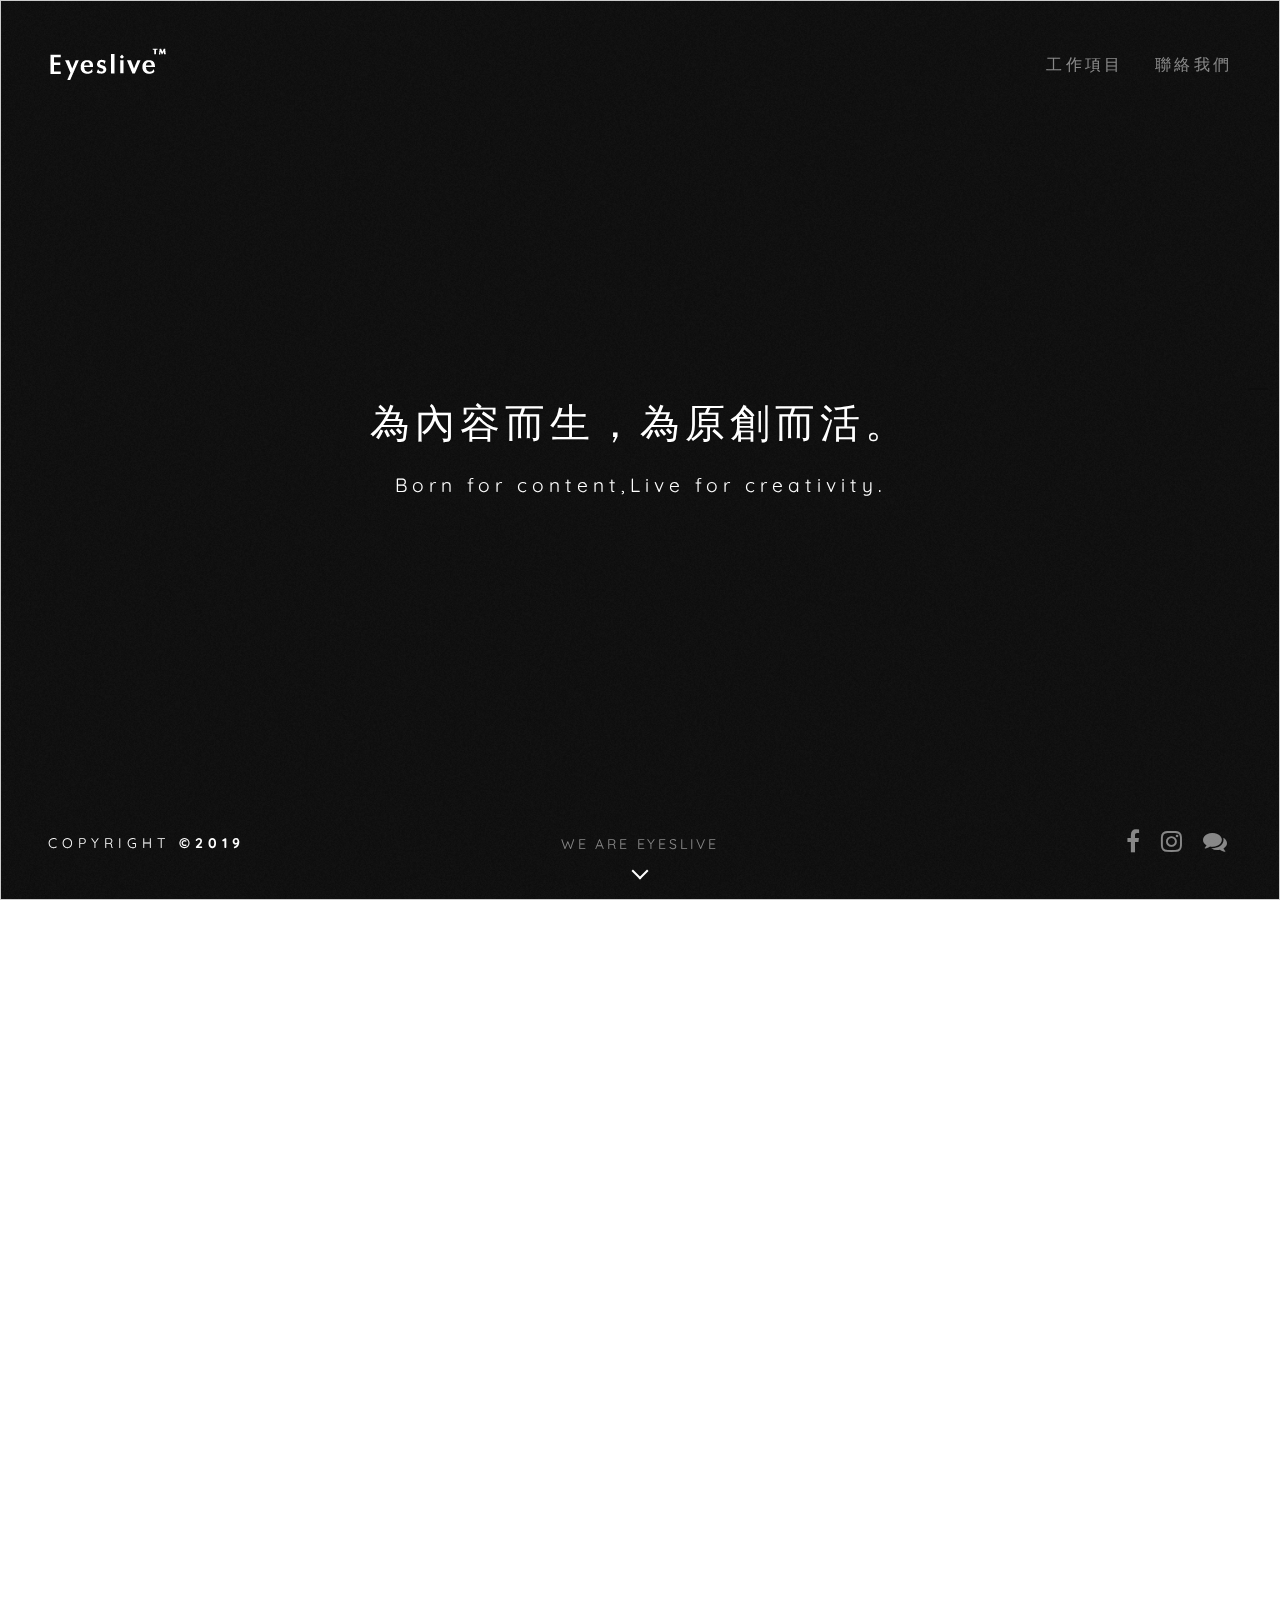
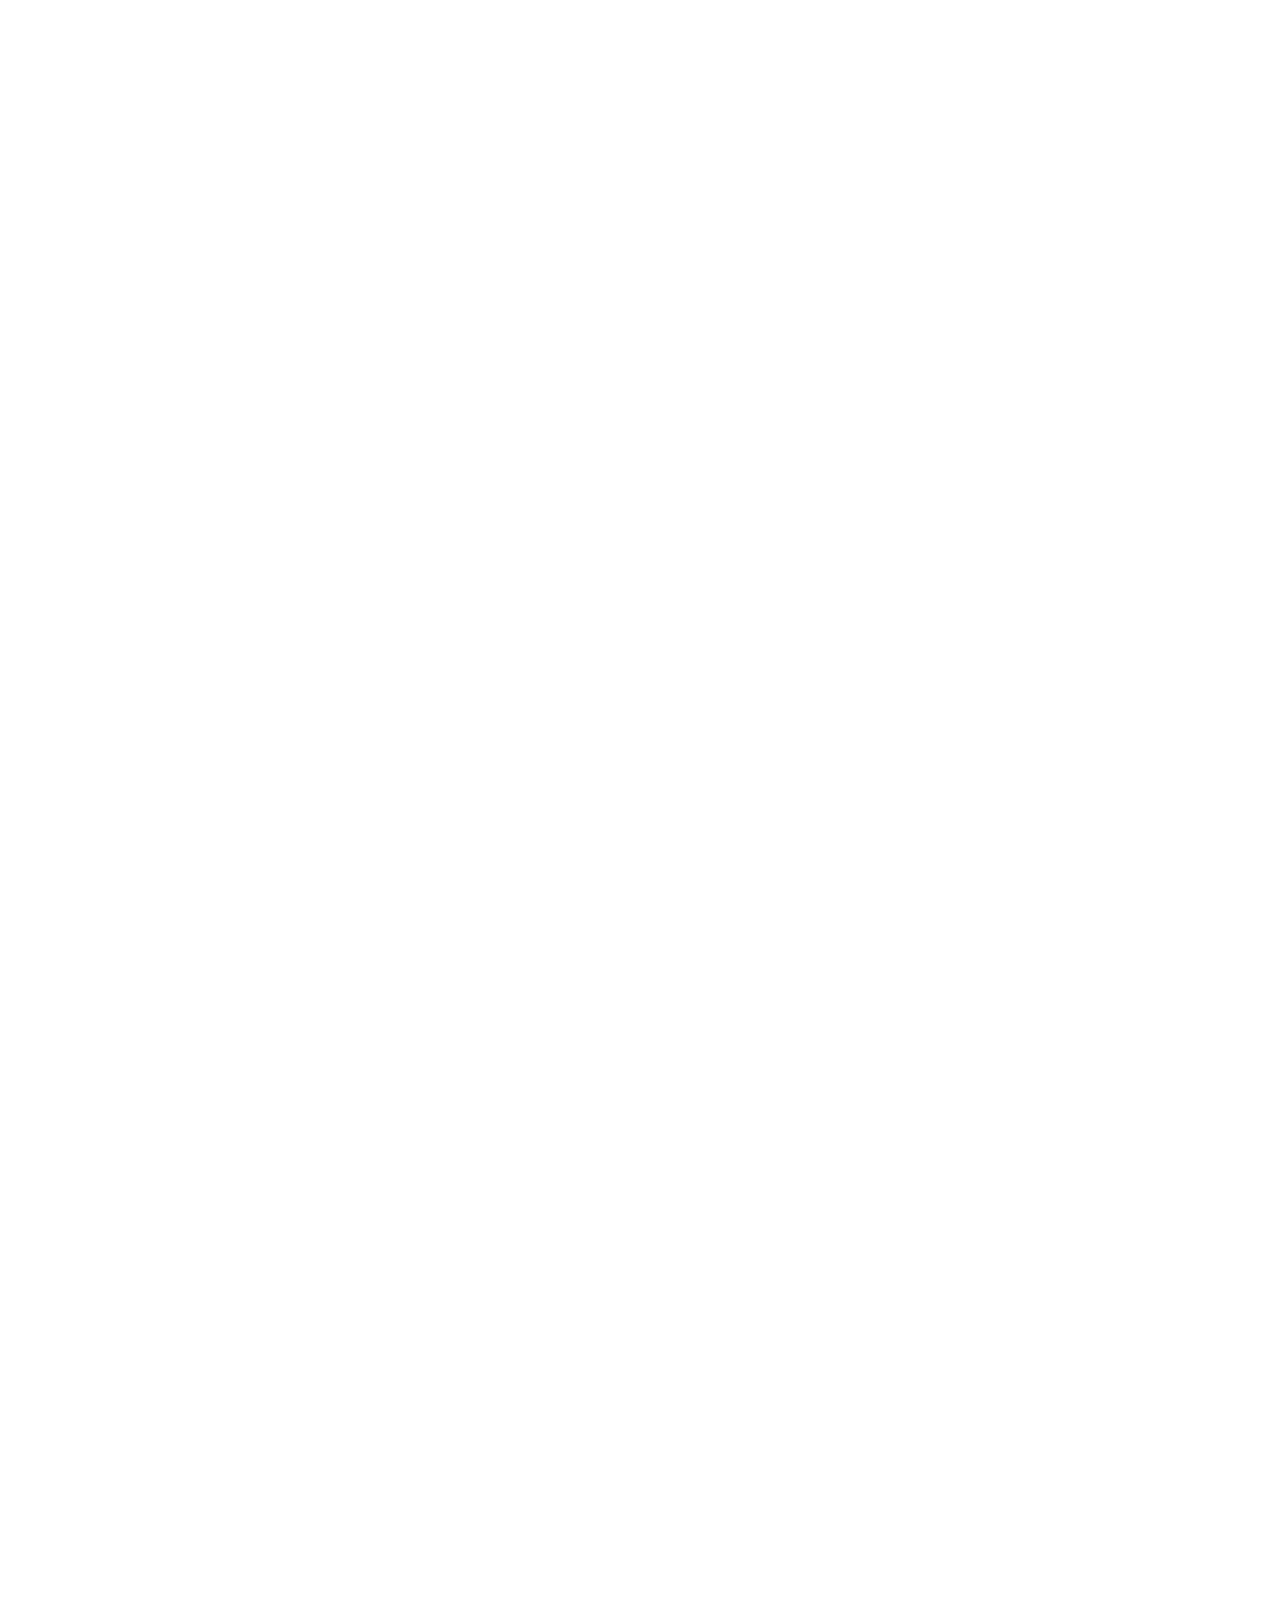
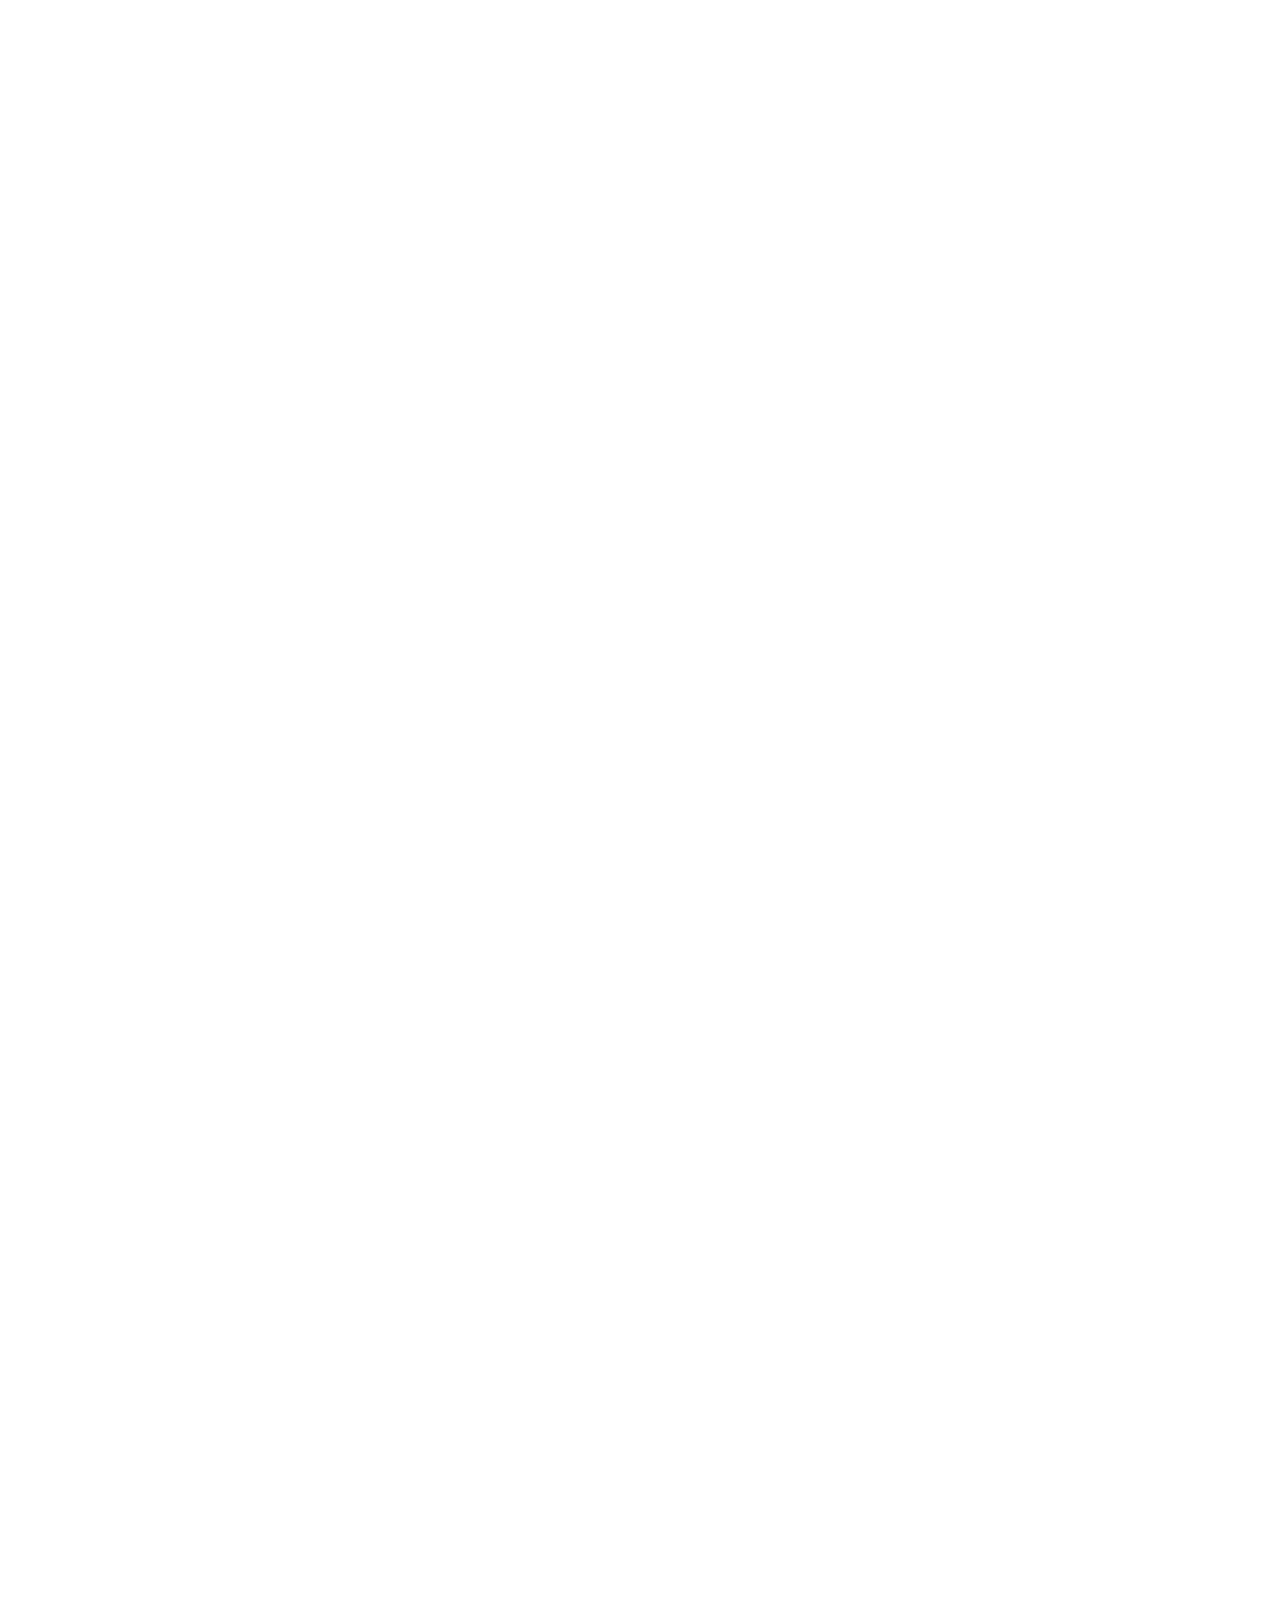
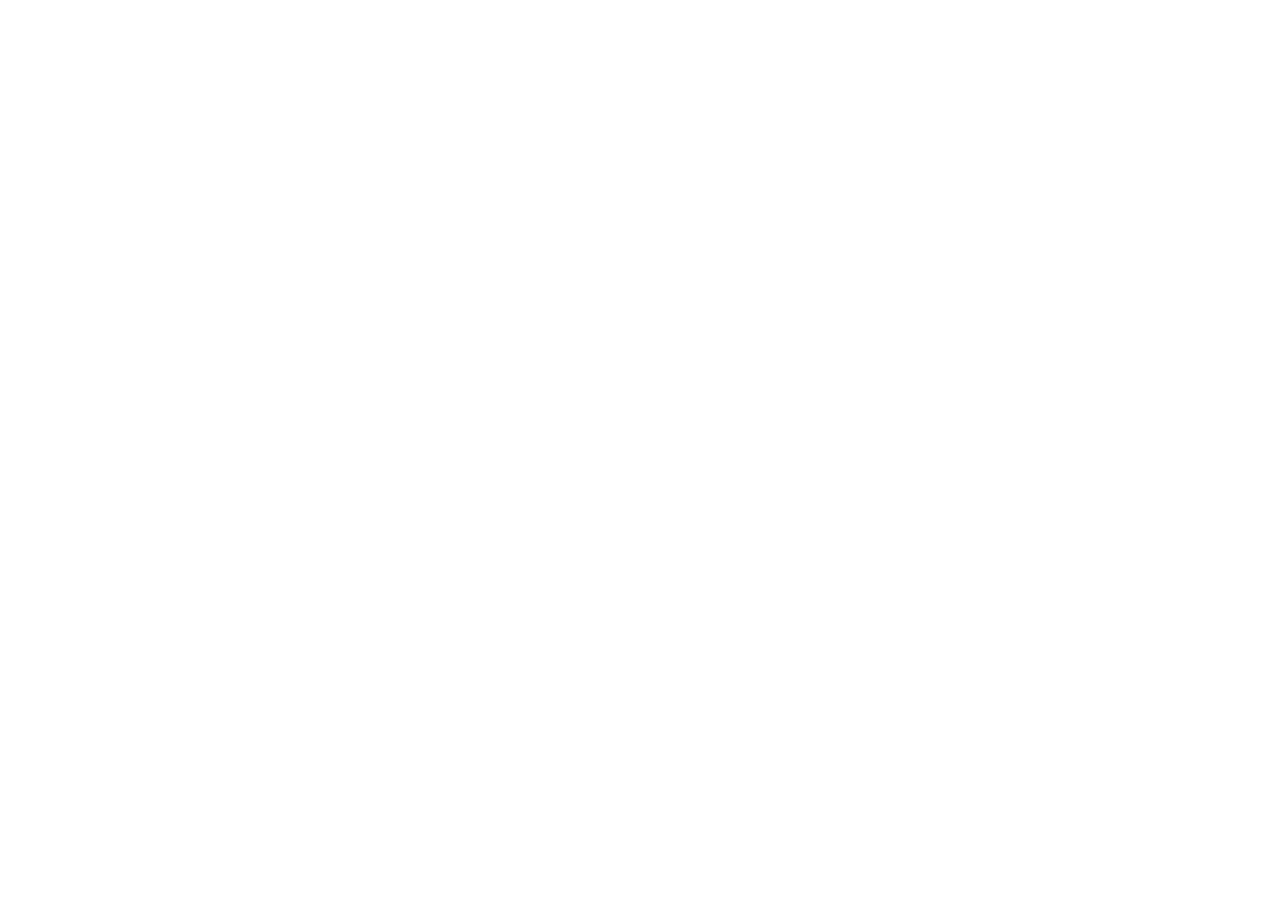
==== index.html @ 476734e3 "Add files via upload" ====
<!DOCTYPE html>
<html class="no-js" lang="zh-Hant-TW"></html>
<head>
  <!-- title-->
  <title>艾思媒體｜EYE’S LIVE CO., LTD</title>
  <meta name="author" content="艾思媒體">
  <meta charset="utf-8">
  <meta http-equiv="X-UA-Compatible" content="IE=edge">
  <meta name="viewport" content="width=device-width,initial-scale=1.0,maximum-scale=1">
  <!-- description-->
  <meta name="description" content="艾思媒體致力發展原創LIVE內容及推廣網際網路製播技術發展集合台灣龐大的IP軟實力及台灣資訊產業的技術資源，讓IP(Intellectual Property)透過授權創造龐大的經濟產值，也藉由網路(Internet Protocol)邁向世界，與國際分享。">
  <!-- keywords-->
  <meta name="keywords" content="媒體企劃,網路節目,直播LIVE,直播服務,網路串流,串流服務,異地連線,ENG,EFP,影片拍攝,多機作業,艾思,媒體,艾思媒體,EYE’S,Eyeslive">
  <meta itemprop="name" content="艾思媒體｜EYE’S LIVE CO., LTD">
  <meta itemprop="image" content="img/no.png">
  <meta itemprop="description" content="艾思媒體致力發展原創LIVE內容及推廣網際網路製播技術發展，集合台灣龐大的IP軟實力及台灣資訊產業的技術資源，讓IP(Intellectual Property)透過授權創造龐大的經濟產值，也藉由網路(Internet Protocol)邁向世界，與國際分享。">
  <meta name="google-site-verification" content="ufh7pnyaEfy-5y1ac0SjUzb8XHyEGld51a3hOt8Kgls">
  <link rel="shortcut icon" href="img/no.png">
  <link rel="stylesheet" href="./fonts/opensans/stylesheet.css">
  <link rel="stylesheet" href="./fonts/montserrat/stylesheet.css">
  <link rel="stylesheet" href="./fonts/roboto/stylesheet.css">
  <link rel="stylesheet" href="./fonts/playfair/stylesheet.css">
  <link rel="stylesheet" href="./fonts/ionicons.min.css">
  <link rel="stylesheet" href="./fonts/font-awesome.min.css">
  <!-- Vendor CSS style-->
  <link rel="stylesheet" href="./css/pageloader.css">
  <!-- Uncomment below to load individualy vendor CSS-->
  <link rel="stylesheet" href="./css/bootstrap.min.css">
  <link rel="stylesheet" href="./js/vendor/swiper.min.css">
  <link rel="stylesheet" href="./js/vendor/jquery.fullpage.min.css">
  <link rel="stylesheet" href="./js/vegas/vegas.min.css">
  <!-- Main CSS files-->
  <link rel="stylesheet" href="./css/main.css">
  <!-- add alt layout here-->
  <link rel="stylesheet" href="./css/style-color1.css">
  <link rel="stylesheet" href="https://fonts.googleapis.com/css?family=Quicksand">
  <link rel="stylesheet" href="https://fonts.googleapis.com/css?family=Noto+Sans">
  <script src="./js/vendor/modernizr-2.7.1.min.js"></script>
</head>
<!--if lt IE 8
p.browsehappy
  | You are using an 
  strong outdated
  |  browser. Please 
  a(href='http://browsehappy.com/') upgrade your browser
  |  to improve your experience.
-->
<!-- Page Loader : just comment these lines to remove it-->
<div class="page-loader" id="page-loader">
  <div>
    <div class="icon ion-spin"></div><img class="img" src="img/logob.png" alt="Image">
    <!--p ✧*｡٩(ˊᗜˋ*)و✧*｡-->
  </div>
</div>
<!-- BEGIN OF site header Menu-->
<header class="page-header page-header-alpha scrolled-white menu-left topmenu-right text-white">
  <!-- 左上角的-->
  <button class="navbar-toggler hidden-md hiddne-lg"><span class="logo"><img class="light-logo" src="img/logo.png" alt="Logo" href="https://www.eyeslive.com.tw/"></span></button>
  <!-- End of menu icon toggler-->
  <!-- Begin of logo/brand-->
  <!--a.navbar-brand(href='./#')
  span.logo
    img.light-logo(src='img/logo.png' alt='Logo')
  -->
  <!-- End of logo/brand-->
  <!--右上角的-->
  <div class="all-menu-wrapper" id="navbarMenu">
    <!-- Begin of top menu-->
    <nav class="navbar-topmenu d-none d-lg-flex">
      <ul class="navbar-nav navbar-nav-menu">
        <li class="nav-item"><a class="nav-link" href="#works">工作項目</a></li>
        <li class="nav-item"><a class="nav-link" href="#contact">聯絡我們</a></li>
      </ul>
    </nav>
    <!-- End of top menu-->
    <!-- Begin of hamburger mainmenu menu-->
    <!--nav.navbar-mainmenu
    ul.navbar-nav
      li.nav-item.active
        a.nav-link(href='./index.html#home')
          | Home
          span.sr-only (current)
      li.nav-item
        a.nav-link(href='./gallery.html') Gallery
      li.nav-item
        a.nav-link(href='./item.html') Item
      li.nav-item
        a.nav-link(href='./demo.html') Demo
    -->
    <!-- End of hamburger mainmenu menu-->
    <!-- Begin of sidebar nav menu params class: text-only / icon-only-->
    <!--nav.navbar-sidebar.icon-only
    ul#qmenu.navbar-nav
      li.nav-item(data-menuanchor='home')
        a(href='#home')
          i.icon.ion-android-home
          span.txt Home
      li.nav-item(data-menuanchor='projects')
        a(href='#projects')
          i.icon.ion-android-apps
          span.txt Projects
      li.nav-item(data-menuanchor='contact')
        a(href='#contact')
          i.icon.ion-android-mail
          span.txt Contact
    -->
    <!-- End of sidebar nav menu-->
  </div>
  <!-- end of menu wrapper-->
</header>
<!-- END OF site header Menu-->
<!-- BEGIN OF page cover-->
<div class="page-cover">
  <!-- Cover Background-->
  <div class="cover-bg bg-img" data-image-src="img/bg.jpg"></div>
  <!-- BEGIN OF Static video bg - uncomment below to use Video as Background-->
  <div class="video-container" id="container">
    <video autoplay="autoplay" loop="loop" muted="muted" width="640" height="360">
      <source src="./vid/BG03.mp4" type="video/mp4">
    </video>
  </div>
  <!-- END OF Static video bg-->
</div>
<!-- BEGIN OF page main content-->
<main class="page-main page-fullpage main-anim scroll-slideshow" id="mainpage">
  <!-- Begin of home section-->
  <div class="section section-home fullscreen-md fp-auto-height-responsive main-home section-centered" data-section="home">
    <!-- Begin of section wrapper-->
    <div class="section-wrapper with-margin">
      <!-- content-->
      <div class="section-content anim">
        <div class="row justify-content-center c-wrapper">
          <div class="col-12 col-lg-12 text-center text-white">
            <!-- title and description-->
            <div class="mb-0">
              <h1 class="anim-4 mt-4 mb-4">為內容而生，為原創而活。<span class="lite"></span></h1>
              <div class="mb-4">
                <p class="anim-5">Born for content,Live for creativity.</p>
              </div>
            </div>
            <!-- Action button-->
            <!--.btns-action.anim-3
            a.btn.btn-outline-white.btn-round(href='#about-us')
              | About
            a.btn.btn-outline-white.btn-round(href='#projects-page-1')
              | Works
            -->
          </div>
        </div>
      </div>
      <!-- Arrows scroll down/up-->
      <footer class="section-footer scrolldown text-white"><a class="down"><span class="icon"></span><span class="txt">We are Eyeslive</span></a></footer>
    </div>
    <!-- End of section wrapper-->
  </div>
  <!-- End of home section-->
  <!-- Begin of description section-->
  <!--.section.section-description.fp-auto-height-responsive.section-about-1(data-section='about-us')
  .section-cover-full.bg-img.bg-pos-right.hidden-sm.cover-anim(data-image-src='./img/bg1.jpg')
  // Begin of section wrapper
  .section-wrapper.with-margin
    // content
    .section-content.anim
      .row
        .col-12.col-md-6.text-left
          // title and description
          .title-desc.text-white
            
            h1
            h3 我們是Eyeslive艾思媒體，
            h3 一個位於內湖的影音新創空間。
            br
  
            p.anim-3
              | 「群聚共創」是我們的核心概念
              | 持續推動新媒體原創內容生成是我們的使命
              | 在此我們不只創造優質內容，並持續讓創意閃耀。
          // Action button
          //.btns-action.anim-4
            a.btn.btn-outline-white(href='#projects')
              span.text Our works
              span.icon
                i.arrow-right
    // Arrows scroll down/up
    footer.section-footer.scrolldown.text-white
      a.down
        span.icon
        span.txt What we do
  // End of section wrapper
  -->
  <!-- End of description section-->
  <!-- Begin of description section-->
  <div class="section section-description bg-black fp-auto-height-responsive section-about-2" data-section="mission">
    <div class="section-cover-full bg-img bg-pos-left cover" data-image-src="./img/office.jpg"></div>
    <!-- Begin of section wrapper-->
    <div class="section-wrapper with-margin">
      <!-- content-->
      <div class="section-content anim text-white">
        <div class="row justify-content-md-end">
          <div class="col-12 col-md-10 text-left pl-lg-0">
            <!-- title and description-->
            <div class="title-desc text-white">
              <h1></h1>
              <h3> </h3>
              <h3> </h3><br>
            </div>
          </div>
          <div class="col-12 col-md-8 text-left pl-lg-0">
            <!-- title and description-->
            <div class="title-desc text-white">
              <h1></h1>
              <h3>我們是艾思媒體，</h3>
              <h3>一個位於內湖的影音新創空間。</h3><br>
              <h5>「群聚共創」是我們的核心概念，持續推動新媒體原創內容生成是我們的使命，在此我們不只創造優質內容，並持續讓創意閃耀。</h5>
            </div>
          </div>
        </div>
      </div>
      <!-- Arrows scroll down/up-->
      <footer class="section-footer scrolldown text-white"><a class="down"><span class="icon"></span><span class="txt">What We Do</span></a></footer>
    </div>
  </div>
  <!-- Begin of description section-->
  <div class="section section-team fp-auto-height-responsive fp-auto-height-responsive" data-section="works">
    <div class="section-cover-full bg-img hidden-md bg-pos-left cover" data-image-src="./img/bg.jpg"></div>
    <!-- Begin of section wrapper-->
    <div class="section-wrapper with-margin">
      <!-- content-->
      <div class="section-content anim text-white">
        <div class="row">
          <!-- img item-->
          <div class="col-12">
            <div class="title-desc text-white">
              <h1></h1>
              <h3>我們專注於數位內容的創作。</h3>
              <h3>我們提供舞台與技術，讓不同形式的創意都能在此生成。</h3><br>
              <h1></h1>
            </div>
          </div>
          <div class="col-12 col-lg-4 center-vh end-h">
            <div class="img-frame-normal portrait"><a href="#v1"><img class="img" src="img/studio.jpg" alt="Image">
                <div class="legend decor text-center">
                  <h5 class="display-geo">影音群創空間</h5>
                  <p class="small">Media Creative Space</p>
                </div></a></div>
          </div>
          <!-- img item-->
          <div class="col-12 col-lg-4 center-vh end-h">
            <div class="img-frame-normal portrait"><a href="#v2"><img class="img" src="img/door.jpg" alt="Image">
                <div class="legend decor text-center">
                  <h5 class="display-geo">網路媒體內容製作</h5>
                  <p class="small">Media Content Productio</p>
                </div></a></div>
          </div>
          <!-- img item-->
          <div class="col-12 col-lg-4 center-vh end-h">
            <div class="img-frame-normal portrait"><a href="#v3"><img class="img" src="img/control.jpg" alt="Image">
                <div class="legend decor text-center">
                  <h5 class="display-geo">多頻道聯播網 MCN</h5>
                  <p class="small">Multi-Channel Network</p>
                </div></a></div>
          </div>
        </div>
      </div>
      <!-- Arrows scroll down/up-->
      <footer class="section-footer scrolldown text-white"><a class="down"><span class="icon"></span><span class="txt">What We Do</span></a></footer>
    </div>
    <!-- End of section wrapper-->
  </div>
  <!-- End of description section-->
  <div class="section section-description bg-black fp-auto-height-responsive hidden-md fp-auto-height no-footer section-about-1" data-section="v1">
    <div class="section-cover-full bg-img bg-pos-right" data-image-src="./img1/creativespace.jpg"></div>
    <!-- Begin of section wrapper-->
    <div class="section-wrapper with-margin">
      <!-- content-->
      <div class="section-content anim">
        <div class="row justify-content-md-end">
          <div class="col-12 col-md-12 text-left text-white">
            <!-- title and description-->
            <div class="title-desc">
              <h2 class="anim-2 decor">影音群創空間 </h2>                
              <h5 class="anim-3">艾思媒體結合了新穎網路設備進而打造新媒體創作空間。本空間以影視棚為主要導向，並結合影視直播與音訊成音設備，將影音內容能夠結合網路發送。空間亦配備各式燈光與控制系統、數位成音系統、導播台、梳化間，可作為展演空間，以符合多元的拍攝與藝文展演需求，讓你的創意內容更加放大。</h5>
            </div>
            <!-- Action button-->
            <!--.btns-action.anim-4
            a.btn.btn-outline-white(href='#projects')
              span.text Our works
              |                   
              span.icon
                i.arrow-right
            -->
          </div>
        </div>
      </div>
    </div>
    <!-- End of section wrapper-->
  </div>
  <!-- End of description section-->
  <!-- Begin of description section-->
  <div class="section section-description bg-black hidden-md fp-auto-height-responsive fp-auto-height no-footer section-about-2" data-section="v2">
    <div class="section-cover-full bg-img bg-pos-left" data-image-src="./img/office.jpg"></div>
    <!-- Begin of section wrapper-->
    <div class="section-wrapper with-margin">
      <!-- content-->
      <div class="section-content anim">
        <div class="row justify-content-md-end">
          <div class="col-12 col-md-12 text-left text-white">
            <!-- title and description-->
            <div class="title-desc">
              <h2 class="anim-2 decor">網路媒體內容製作</h2>                
              <h5 class="anim-3">艾思媒體提供了空間、技術、團隊三大方面的服務，從前期規劃、內容企劃到經紀媒合、製播服務、技術執行、後期處理，同時融入新媒體技術，我們的服務範圍橫跨電競、電商、品牌、企業、創作者。目的為打造網路內容製作服務一流品牌。未來將秉持著創新理念，持續為了台灣影視產業帶來全新樣貌。</h5>
            </div>
            <!-- Action button-->
            <!--.btns-action.anim-4
            a.btn.btn-outline-white(href='#projects')
              span.text Our works
              |                   
              span.icon
                i.arrow-right
            -->
          </div>
        </div>
      </div>
      <!-- Arrows scroll down/up-->
      <footer class="section-footer scrolldown"><a class="down"><span class="icon"></span>            <span class="txt">Scroll</span></a></footer>
      <!-- End of section wrapper-->
      <!-- End of description section-->
    </div>
  </div>
  <!-- Begin of description section-->
  <div class="section section-description bg-black hidden-md fp-auto-height-responsive fp-auto-height no-footer section-about-1" data-section="v3">
    <div class="section-cover-full bg-img bg-pos-right" data-image-src="./img/studio1.jpg"></div>
    <!-- Begin of section wrapper-->
    <div class="section-wrapper with-margin">
      <!-- content-->
      <div class="section-content anim">
        <div class="row">
          <div class="col-12 col-md-12 text-left text-white">
            <!-- title and description-->
            <div class="title-desc">
              <h2 class="anim-2 decor">多頻道聯播網 MCN</h2>                
              <h5 class="anim-3">往往擁有一個好點子但往往受限於技術執行、設備、環境等困難，為此Eyeslive正朝向多頻道聯播網 MCN經營，『群聚共創』是我們的核心概念，持續推動原創內容生成是我們的使命。我們透過結合製作面、空間、社群資源將與創作者一同創造優質內容，並持續讓創意閃耀。</h5>
            </div>
            <!-- Action button-->
            <!--.btns-action.anim-4
            a.btn.btn-outline-white(href='#projects')
              span.text Our works
              |                   
              span.icon
                i.arrow-right
            -->
          </div>
        </div>
      </div>
      <!-- Arrows scroll down/up-->
      <footer class="section-footer scrolldown"><a class="down"><span class="icon"></span>            <span class="txt">Mission</span></a></footer>
    </div>
    <!-- End of section wrapper-->
  </div>
  <!-- End of description section-->
  <!-- Begin of description section-->
  <!--.section.section-description.bg-black.fp-auto-height-responsive.section-about-2(data-section='mission')
  .section-cover-full.bg-img.bg-pos-left.cover(data-image-src='./img/office.jpg')
  // Begin of section wrapper
  .section-wrapper.with-margin
    // content
    .section-content.anim.text-white
      .row.justify-content-md-end
        .col-12.col-md-10.text-left.pl-lg-0
          // title and description
          .title-desc.text-white
            
            h1
            h3 
            h3 
            br
        .col-12.col-md-8.text-left.pl-lg-0
          // title and description
          .title-desc.text-white
            
            h1
            h3 我們是艾思媒體，
            h3 一個位於內湖的影音新創空間。
            br
  
            p
              | 我們結合了軟硬體資源，樹立其專業影音製作水準，合作專案從各電商活動、直播平台影音製作、專業會議紀錄、活動製播等，透過多元領域的合作結合將影音更加精彩。
    // Arrows scroll down/up
    footer.section-footer.scrolldown.text-white
      a.down
        span.icon
        span.txt What We Do
  // End of section wrapper
  -->
  <div class="section section-team fp-auto-height-responsive fp-auto-height-responsive" data-section="works2">
    <div class="section-cover-full bg-img bg-pos-left hidden-md cover" data-image-src="./img/ex5b.jpg"></div>
    <!-- Begin of section wrapper-->
    <div class="section-wrapper with-margin">
      <!-- content-->
      <div class="section-content anim text-white justify-content-between">
        <div class="row">
          <!-- img item-->
          <div class="col-1"></div>
          <div class="col-12">
            <div class="title-desc text-white">
              <h1></h1>
              <h3>綜合了多項技術資源與經驗，我們持續打造專業網路影音製作。</h3>
              <h5>合作專案從各式電商活動、直播平台影音製作、專業會議紀錄、活動製播等，我們透過多元領域的結合讓內容製作更加昇華。</h5>
              <h1></h1>
              <div class="btns-action anim-4"><a class="btn btn-outline-secondary" href="moreworks.html" target="_blank"><span class="text">更多精選案例</span></a></div>
            </div>
          </div>
          <!--.col-12.col-lg-4.center-vh.end-h.hidden-md
          .img-frame-normal.portrait
            a(href='team.html')
              img.img(src='img/ex1.jpg' alt='Image')
              .text-center
                br
                h5.display-geo 浪Live 星潮之夜
                h6 網路串流直播 / 視覺影像設計
                br
          -->
          <!-- img item-->
          <!--.col-12.col-lg-4.center-vh.end-h.hidden-md
          .img-frame-normal.portrait
            a(href='team.html')
              img.img(src='img/ex2.jpg' alt='Image')
              .text-center
                br
                h5.display-geo IMCC 第二屆行銷創世紀盛典
                h6 網路串流直播 / 企畫內容策略
                br
          -->
          <!-- img item-->
          <!--.col-12.col-lg-4.center-vh.end-h.hidden-md
          .img-frame-normal.portrait
            a(href='team.html')
              img.img(src='img/ex3.jpg' alt='Image')
              .text-center
                br
                h5.display-geo Im短影音 0.0.00.
                h6 影像後製 / 景片設計 / 空間租用
                br
          -->
          <!--.col-12.col-lg-4.center-vh.end-h.hidden-md
          .img-frame-normal.portrait
            a(href='team.html')
              img.img(src='img/ex4.jpg' alt='Image')
              .text-center
                br
                h5.display-geo 統一超商月例直播
                h6 網路串流直播 / 企畫內容策略
          -->
          <!-- img item-->
          <!--.col-12.col-lg-4.center-vh.end-h.hidden-md
          .img-frame-normal.portrait
            a(href='team.html')
              img.img(src='img/ex5.jpg' alt='Image')
              .text-center
                br
                h5.display-geo Holyland X 校際電競公開賽
                h6 網路串流直播 / 企畫內容策略
          -->
          <!-- img item-->
          <!--.col-12.col-lg-4.center-vh.end-h.hidden-md
          .img-frame-normal.portrait
            a(href='team.html')
              img.img(src='img/ex6.jpg' alt='Image')
              .text-center
                br
                h5.display-geo 體大新現代五項
                h6 攝影 / 企畫內容策略 / 影像後製
          -->
          <!-- img item-->
          <!--.col-12.col-lg-4.center-vh.end-h
          .img-frame-normal.portrait
            a(href='team.html')
              img.img(src='img/studio.jpg' alt='Image')
              .text-center
                br
                h5.display-geo 體大新現代五項
                p.small 攝影 / 企畫內容策略 / 影像後製
          -->
        </div>
      </div>
      <!-- Arrows scroll down/up-->
      <footer class="section-footer scrolldown text-white"><a class="down"><span class="icon"></span><span class="txt">Contact</span></a></footer>
    </div>
    <!-- End of section wrapper-->
  </div>
  <!-- End of description section-->
  <!-- Begin of contact section-->
  <div class="section section-contact fp-auto-height-responsive no-slide-arrows" data-section="contact">
    <!-- Begin of section wrapper-->
    <div class="section-wrapper with-margin">
      <div class="row justify-content-between">
        <!-- begin of left content-->
        <div class="col-12 col-lg-12">
          <!-- content-->
          <div class="section-content anim text-center text-white">
            <!-- title and description-->
            <div class="title-desc">
              <div class="anim-2">
                <h1></h1><br>
              </div>
            </div>
          </div>
          <div class="section-content anim text-center text-white">
            <!-- title and description-->
            <div class="title-desc">
              <div class="anim-2"><br>
                <h1></h1><br>
                <h1>我們願意傾聽，更加樂意與你交流。</h1><br>
                <h6> </h6><br>
              </div>
              <div class="address-container anim-3">
                <div class="row">
                  <div class="col-12 col-md-6 col-lg-6"><br>
                    <p><br></p>
                  </div>
                </div>
              </div>
              <div class="address-container anim-3">
                <div class="row">
                  <div class="col-12 col-md-6 col-lg-6"><br>
                    <!--h5.display-condensed.lite Contact-->
                    <p>Tel. 02 - 2631 - 0368 <br>Fax. 02 - 2631 - 0059 <br>contact@eyeslive.com.tw</p>
                  </div>
                  <div class="col-12 col-md-6 col-lg-6"><br>
                    <!--h5.display-condensed.lite Address-->
                    <p>11485  台北市內湖區<br>康寧路三段 54巷 16號<br>Mon.-Fri. 11:00-20:00</p>
                  </div>
                </div>
              </div>
            </div>
          </div>
        </div>
      </div>
      <!-- Begin of register/login/signin section-->
      <div class="section section-register fp-auto-height hidden-sm no-footer" data-section="register">
        <!-- Begin of section wrapper-->
        <div class="section-wrapper with-margin">
          <!-- content-->
          <div class="section-content no-anim">
            <div class="row">
              <div class="col-12 text-white text-center">
                <!-- Registration form container-->
                <form class="send_email_form form-container form-container-transparent form-container-white" method="post" action="ajaxserver/serverfile.php">
                  <div class="form-desc"><br>
                    <p class="invite anim-3">Please do not hesitate to contact us if you need any further information.</p>
                  </div>
                  <!--.form-input.anim-4
                  .row
                    .col-12.col-md-8.col-lg-10
                      .form-group.form-success-gone
                        input#reg-email.form-control-line.form-control-white(name='email', type='email', required='', placeholder='your@email.address', data-validation-type='email')
                    |                     
                    .col-12.col-md-4.col-lg-2
                      .btns-action.anim-3.mt-md-0
                        button#submit-email.btn.btn-outline-white.btn-full.form-success-gone(name='submit_email')
                          span.text Accept
                  |                   
                  .form-group.mb-0
                    div
                      p.email-ok.invisible.form-text-feedback.form-success-visible Your email has been registred, thank you.
                  -->
                </form>
              </div>
            </div>
          </div>
          <!-- end of content-->
        </div>
        <!-- End of section wrapper-->
      </div>
      <!-- End of register/login/signin section-->
    </div>
    <!-- END OF page main content-->
  </div>
</main>
<!-- BEGIN OF page footer-->
<footer class="page-footer d-none d-lg-block text-white" id="site-footer">
  <!-- Left content-->
  <div class="footer-left">
    <p class="note">COPYRIGHT<a href=""><span class="marked"> ©2019 </span></a></p>
  </div>
  <!-- Right content-->
  <div class="footer-right">
    <ul class="social">
      <li><a href="https://www.facebook.com/EYESLIVE.TW/" target="_blank"><i class="icon fa fa-facebook"></i></a></li>
      <li><a class="twitter text-white" href="https://www.instagram.com/eyeslive.tw/?hl=zh-tw" target="_blank"><i class="icon fa fa-instagram"></i></a></li>
      <li><a class="at text-white" href="https://www.facebook.com/messages/t/EYESLIVE.TW" target="_blank"><i class="icon fa fa-comments"></i></a></li>
    </ul>
  </div>
</footer>
<!-- END OF site footer-->
<!-- scripts-->
<!-- All Javascript plugins goes here-->
<script src="./js/vendor/jquery-1.12.4.min.js"></script>
<script src="./js/slick/slick.min.js"></script>
<!-- All vendor scripts-->
<script src="./js/vendor/scrolloverflow.min.js"></script>
<script src="./js/vendor/all.js"></script>
<script src="./js/particlejs/particles.min.js"></script>
<!-- Countdown script-->
<script src="./js/jquery.downCount.js"></script>
<!-- Form script-->
<script src="./js/form_script.js"></script>
<!-- Javascript main files-->
<script src="./js/main.js"></script>
---- fonts/roboto/stylesheet.css ----
@font-face {
  font-family: 'Roboto';
  font-style: normal;
  font-weight: 400;
  src:  local('Roboto'), 
		local('Roboto-Regular'), 
		url('Roboto-Regular-webfont.woff') format('woff');
}

@font-face {
    font-family: 'Roboto';
    src: url('Roboto-Bold-webfont.eot');
    src: local('Roboto'), 
		 local('Roboto-Bold'), 
         url('Roboto-Bold-webfont.woff') format('woff'),
         url('Roboto-Bold-webfont.ttf') format('truetype'),
         url('Roboto-Bold-webfont.svg#robotobold') format('svg');
    font-weight: bold;
    font-style: normal;
}

@font-face {
    font-family: 'Roboto Condensed';
    src: url('RobotoCondensed-Regular-webfont.eot');
    src: local('Roboto Condensed'), local('Roboto-Condensed'), url('RobotoCondensed-Regular-webfont.eot?#iefix') format('embedded-opentype'),
         url('RobotoCondensed-Regular-webfont.woff') format('woff'),
         url('RobotoCondensed-Regular-webfont.ttf') format('truetype'),
         url('RobotoCondensed-Regular-webfont.svg#roboto_condensedregular') format('svg');
    font-weight: normal;
    font-style: normal;
}

@font-face {
    font-family: 'Roboto Condensed';
    src: url('RobotoCondensed-Bold-webfont.eot');
    src: local('Roboto Condensed Bold'), local('Roboto-Condensed-Bold'), url('RobotoCondensed-Bold-webfont.eot?#iefix') format('embedded-opentype'),
         url('RobotoCondensed-Bold-webfont.woff') format('woff'),
         url('RobotoCondensed-Bold-webfont.ttf') format('truetype'),
         url('RobotoCondensed-Bold-webfont.svg#roboto_condensedbold') format('svg');
    font-weight: bold;
    font-style: normal;
}

@font-face {
    font-family: 'Roboto Condensed';
    src: local('Roboto Condensed Light'), 
         local('Roboto-Condensed-Light'),
         url('RobotoCondensed-Light-webfont.eot?#iefix') format('embedded-opentype'),
         url('RobotoCondensed-Light-webfont.woff') format('woff');
    font-weight: 300;
    font-style: normal;
}
/*@font-face {
    font-family: 'Roboto Condensed';
    src: url('RobotoCondensed-Light-webfont.eot');
    src: url('RobotoCondensed-Light-webfont.eot?#iefix') format('embedded-opentype'),
         url('RobotoCondensed-Light-webfont.woff') format('woff'),
         url('RobotoCondensed-Light-webfont.ttf') format('truetype'),
         url('RobotoCondensed-Light-webfont.svg#roboto_condensedlight') format('svg');
    font-weight: 300;
    font-style: normal;
}*/
---- css/pageloader.css ----
/*----------------------------------------------------------------------
Page loader CSS BY HighHay

USAGE:
------
- Add this as an external CSS file and put it before other css links inside
html file
- Add the following tag inside HTML file :
<div class='page-loader'>
    <div><i class='fa fa-spinner  fa-spin'></i><p>loading</p></div>
</div>
------------------------------------------------------------------------*/
.page-loader {
  position: fixed;
  z-index: 200;
  width: 100%;
  height: 100%;
  top: 0;
  left: 0;
  background: #1d1d1d;
  display: block; }

.page-loader .fa {
  font-size: 2.5rem; }

.page-loader,
.page-loader.visible {
  transition: 0.6s;
  opacity: 1;
  visibility: visible; }

.page-loader.p-hidden {
  visibility: hidden;
  opacity: 0; }

.page-loader div {
  position: absolute;
  top: 50%;
  width: 100%;
  text-align: center;
  color: #1d1d1d;
  margin-top: 0;
  display: block; }

.page-loader div .icon {
  position: absolute;
  display: inline-block;
  margin-left: -40px;
  margin-top: -40px;
  left: 50%;
  width: 80px;
  height: 80px;
  content: "";
  background: transparent;
  border-radius: 100px;
  border: 2px solid #8b8b8b;
  border-top-color: transparent;
  border-bottom-color: transparent; }

.page-loader div p {
  margin-top: 0;
  margin-bottom: 0;
  font-size: 14px;
  color: #8b8b8b;
  letter-spacing: 1em;
  padding-left: 1em;
  text-transform: uppercase;
  /*			font-family: 'Montserrat';*/
  font-family: 'Roboto', 'Helvetica', sans-serif;
  font-weight: bold; }
---- js/vegas/vegas.min.css ----
/*
	vegas vieo background
*/
.vegas-overlay,.vegas-slide,.vegas-slide-inner,.vegas-timer,.vegas-wrapper{position:absolute;top:0;left:0;bottom:0;right:0;overflow:hidden;border:none;padding:0;margin:0}.vegas-overlay{opacity:.5;background:url(overlays/02.png) center center}.vegas-timer{top:auto;bottom:0;height:2px}.vegas-timer-progress{width:0;height:100%;background:#fff;-webkit-transition:width ease-out;transition:width ease-out}.vegas-timer-running .vegas-timer-progress{width:100%}.vegas-slide,.vegas-slide-inner{margin:0;padding:0;background:center center no-repeat;-webkit-transform:translateZ(0);transform:translateZ(0)}body .vegas-container{overflow:hidden!important;position:relative}.vegas-video{min-width:100%;min-height:100%;width:auto;height:auto}body.vegas-container{overflow:auto;position:static;z-index:-2}body.vegas-container>.vegas-overlay,body.vegas-container>.vegas-slide,body.vegas-container>.vegas-timer{position:fixed;z-index:-1}:root body.vegas-container>.vegas-overlay,:root body.vegas-container>.vegas-slide,_::full-page-media,_:future{bottom:-76px}.vegas-transition-fade,.vegas-transition-fade2{opacity:0}.vegas-transition-fade-in,.vegas-transition-fade2-in{opacity:1}.vegas-transition-fade2-out{opacity:0}.vegas-transition-blur,.vegas-transition-blur2{opacity:0;-webkit-filter:blur(32px);filter:blur(32px)}.vegas-transition-blur-in,.vegas-transition-blur2-in{opacity:1;-webkit-filter:blur(0px);filter:blur(0px)}.vegas-transition-blur2-out{opacity:0}.vegas-transition-flash,.vegas-transition-flash2{opacity:0;-webkit-filter:brightness(25);filter:brightness(25)}.vegas-transition-flash-in,.vegas-transition-flash2-in{opacity:1;-webkit-filter:brightness(1);filter:brightness(1)}.vegas-transition-flash2-out{opacity:0;-webkit-filter:brightness(25);filter:brightness(25)}.vegas-transition-negative,.vegas-transition-negative2{opacity:0;-webkit-filter:invert(100%);filter:invert(100%)}.vegas-transition-negative-in,.vegas-transition-negative2-in{opacity:1;-webkit-filter:invert(0);filter:invert(0)}.vegas-transition-negative2-out{opacity:0;-webkit-filter:invert(100%);filter:invert(100%)}.vegas-transition-burn,.vegas-transition-burn2{opacity:0;-webkit-filter:contrast(1000%) saturate(1000%);filter:contrast(1000%) saturate(1000%)}.vegas-transition-burn-in,.vegas-transition-burn2-in{opacity:1;-webkit-filter:contrast(100%) saturate(100%);filter:contrast(100%) saturate(100%)}.vegas-transition-burn2-out{opacity:0;-webkit-filter:contrast(1000%) saturate(1000%);filter:contrast(1000%) saturate(1000%)}.vegas-transition-slideLeft,.vegas-transition-slideLeft2{-webkit-transform:translateX(100%);-ms-transform:translateX(100%);transform:translateX(100%)}.vegas-transition-slideLeft-in,.vegas-transition-slideLeft2-in{-webkit-transform:translateX(0%);-ms-transform:translateX(0%);transform:translateX(0%)}.vegas-transition-slideLeft2-out,.vegas-transition-slideRight,.vegas-transition-slideRight2{-webkit-transform:translateX(-100%);-ms-transform:translateX(-100%);transform:translateX(-100%)}.vegas-transition-slideRight-in,.vegas-transition-slideRight2-in{-webkit-transform:translateX(0%);-ms-transform:translateX(0%);transform:translateX(0%)}.vegas-transition-slideRight2-out{-webkit-transform:translateX(100%);-ms-transform:translateX(100%);transform:translateX(100%)}.vegas-transition-slideUp,.vegas-transition-slideUp2{-webkit-transform:translateY(100%);-ms-transform:translateY(100%);transform:translateY(100%)}.vegas-transition-slideUp-in,.vegas-transition-slideUp2-in{-webkit-transform:translateY(0%);-ms-transform:translateY(0%);transform:translateY(0%)}.vegas-transition-slideDown,.vegas-transition-slideDown2,.vegas-transition-slideUp2-out{-webkit-transform:translateY(-100%);-ms-transform:translateY(-100%);transform:translateY(-100%)}.vegas-transition-slideDown-in,.vegas-transition-slideDown2-in{-webkit-transform:translateY(0%);-ms-transform:translateY(0%);transform:translateY(0%)}.vegas-transition-slideDown2-out{-webkit-transform:translateY(100%);-ms-transform:translateY(100%);transform:translateY(100%)}.vegas-transition-zoomIn,.vegas-transition-zoomIn2{-webkit-transform:scale(0);-ms-transform:scale(0);transform:scale(0);opacity:0}.vegas-transition-zoomIn-in,.vegas-transition-zoomIn2-in{-webkit-transform:scale(1);-ms-transform:scale(1);transform:scale(1);opacity:1}.vegas-transition-zoomIn2-out,.vegas-transition-zoomOut,.vegas-transition-zoomOut2{-webkit-transform:scale(2);-ms-transform:scale(2);transform:scale(2);opacity:0}.vegas-transition-zoomOut-in,.vegas-transition-zoomOut2-in{-webkit-transform:scale(1);-ms-transform:scale(1);transform:scale(1);opacity:1}.vegas-transition-zoomOut2-out{-webkit-transform:scale(0);-ms-transform:scale(0);transform:scale(0);opacity:0}.vegas-transition-swirlLeft,.vegas-transition-swirlLeft2{-webkit-transform:scale(2) rotate(35deg);-ms-transform:scale(2) rotate(35deg);transform:scale(2) rotate(35deg);opacity:0}.vegas-transition-swirlLeft-in,.vegas-transition-swirlLeft2-in{-webkit-transform:scale(1) rotate(0deg);-ms-transform:scale(1) rotate(0deg);transform:scale(1) rotate(0deg);opacity:1}.vegas-transition-swirlLeft2-out,.vegas-transition-swirlRight,.vegas-transition-swirlRight2{-webkit-transform:scale(2) rotate(-35deg);-ms-transform:scale(2) rotate(-35deg);transform:scale(2) rotate(-35deg);opacity:0}.vegas-transition-swirlRight-in,.vegas-transition-swirlRight2-in{-webkit-transform:scale(1) rotate(0deg);-ms-transform:scale(1) rotate(0deg);transform:scale(1) rotate(0deg);opacity:1}.vegas-transition-swirlRight2-out{-webkit-transform:scale(2) rotate(35deg);-ms-transform:scale(2) rotate(35deg);transform:scale(2) rotate(35deg);opacity:0}.vegas-animation-kenburns{-webkit-animation:kenburns ease-out;animation:kenburns ease-out}@-webkit-keyframes kenburns{0%{-webkit-transform:scale(1.5);transform:scale(1.5)}100%{-webkit-transform:scale(1);transform:scale(1)}}@keyframes kenburns{0%{-webkit-transform:scale(1.5);transform:scale(1.5)}100%{-webkit-transform:scale(1);transform:scale(1)}}.vegas-animation-kenburnsUp{-webkit-animation:kenburnsUp ease-out;animation:kenburnsUp ease-out}@-webkit-keyframes kenburnsUp{0%{-webkit-transform:scale(1.5) translate(0,10%);transform:scale(1.5) translate(0,10%)}100%{-webkit-transform:scale(1) translate(0,0);transform:scale(1) translate(0,0)}}@keyframes kenburnsUp{0%{-webkit-transform:scale(1.5) translate(0,10%);transform:scale(1.5) translate(0,10%)}100%{-webkit-transform:scale(1) translate(0,0);transform:scale(1) translate(0,0)}}.vegas-animation-kenburnsDown{-webkit-animation:kenburnsDown ease-out;animation:kenburnsDown ease-out}@-webkit-keyframes kenburnsDown{0%{-webkit-transform:scale(1.5) translate(0,-10%);transform:scale(1.5) translate(0,-10%)}100%{-webkit-transform:scale(1) translate(0,0);transform:scale(1) translate(0,0)}}@keyframes kenburnsDown{0%{-webkit-transform:scale(1.5) translate(0,-10%);transform:scale(1.5) translate(0,-10%)}100%{-webkit-transform:scale(1) translate(0,0);transform:scale(1) translate(0,0)}}.vegas-animation-kenburnsLeft{-webkit-animation:kenburnsLeft ease-out;animation:kenburnsLeft ease-out}@-webkit-keyframes kenburnsLeft{0%{-webkit-transform:scale(1.5) translate(10%,0);transform:scale(1.5) translate(10%,0)}100%{-webkit-transform:scale(1) translate(0,0);transform:scale(1) translate(0,0)}}@keyframes kenburnsLeft{0%{-webkit-transform:scale(1.5) translate(10%,0);transform:scale(1.5) translate(10%,0)}100%{-webkit-transform:scale(1) translate(0,0);transform:scale(1) translate(0,0)}}.vegas-animation-kenburnsRight{-webkit-animation:kenburnsRight ease-out;animation:kenburnsRight ease-out}@-webkit-keyframes kenburnsRight{0%{-webkit-transform:scale(1.5) translate(-10%,0);transform:scale(1.5) translate(-10%,0)}100%{-webkit-transform:scale(1) translate(0,0);transform:scale(1) translate(0,0)}}@keyframes kenburnsRight{0%{-webkit-transform:scale(1.5) translate(-10%,0);transform:scale(1.5) translate(-10%,0)}100%{-webkit-transform:scale(1) translate(0,0);transform:scale(1) translate(0,0)}}.vegas-animation-kenburnsUpLeft{-webkit-animation:kenburnsUpLeft ease-out;animation:kenburnsUpLeft ease-out}@-webkit-keyframes kenburnsUpLeft{0%{-webkit-transform:scale(1.5) translate(10%,10%);transform:scale(1.5) translate(10%,10%)}100%{-webkit-transform:scale(1) translate(0,0);transform:scale(1) translate(0,0)}}@keyframes kenburnsUpLeft{0%{-webkit-transform:scale(1.5) translate(10%,10%);transform:scale(1.5) translate(10%,10%)}100%{-webkit-transform:scale(1) translate(0,0);transform:scale(1) translate(0,0)}}.vegas-animation-kenburnsUpRight{-webkit-animation:kenburnsUpRight ease-out;animation:kenburnsUpRight ease-out}@-webkit-keyframes kenburnsUpRight{0%{-webkit-transform:scale(1.5) translate(-10%,10%);transform:scale(1.5) translate(-10%,10%)}100%{-webkit-transform:scale(1) translate(0,0);transform:scale(1) translate(0,0)}}@keyframes kenburnsUpRight{0%{-webkit-transform:scale(1.5) translate(-10%,10%);transform:scale(1.5) translate(-10%,10%)}100%{-webkit-transform:scale(1) translate(0,0);transform:scale(1) translate(0,0)}}.vegas-animation-kenburnsDownLeft{-webkit-animation:kenburnsDownLeft ease-out;animation:kenburnsDownLeft ease-out}@-webkit-keyframes kenburnsDownLeft{0%{-webkit-transform:scale(1.5) translate(10%,-10%);transform:scale(1.5) translate(10%,-10%)}100%{-webkit-transform:scale(1) translate(0,0);transform:scale(1) translate(0,0)}}@keyframes kenburnsDownLeft{0%{-webkit-transform:scale(1.5) translate(10%,-10%);transform:scale(1.5) translate(10%,-10%)}100%{-webkit-transform:scale(1) translate(0,0);transform:scale(1) translate(0,0)}}.vegas-animation-kenburnsDownRight{-webkit-animation:kenburnsDownRight ease-out;animation:kenburnsDownRight ease-out}@-webkit-keyframes kenburnsDownRight{0%{-webkit-transform:scale(1.5) translate(-10%,-10%);transform:scale(1.5) translate(-10%,-10%)}100%{-webkit-transform:scale(1) translate(0,0);transform:scale(1) translate(0,0)}}@keyframes kenburnsDownRight{0%{-webkit-transform:scale(1.5) translate(-10%,-10%);transform:scale(1.5) translate(-10%,-10%)}100%{-webkit-transform:scale(1) translate(0,0);transform:scale(1) translate(0,0)}}
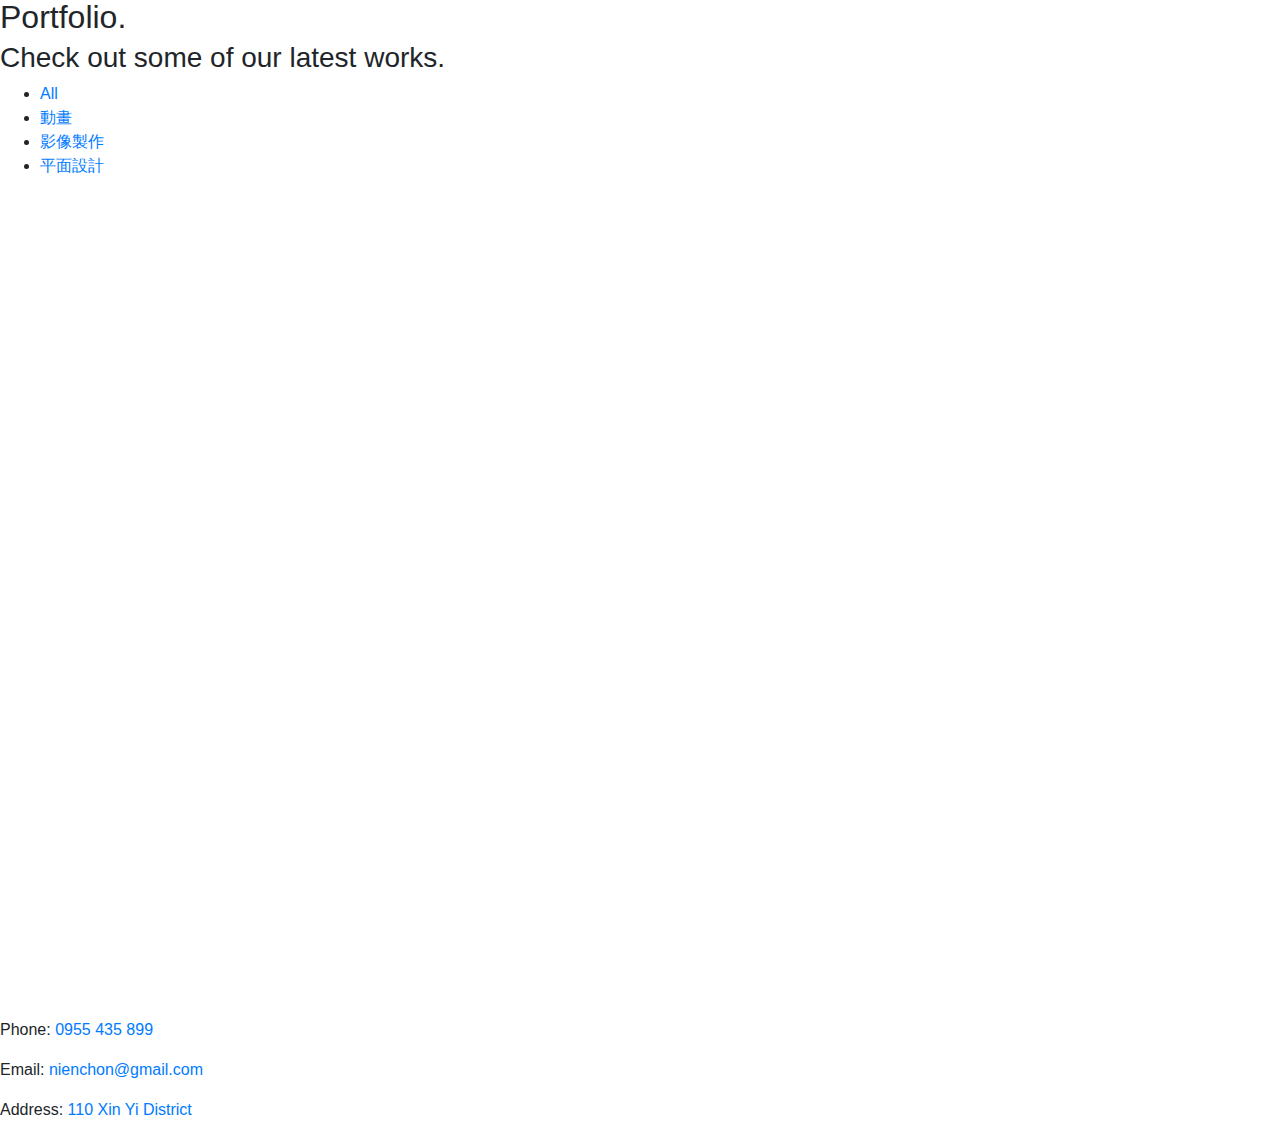
==== commit 14485da8: "Add files via upload" ====
--- a/index.html
+++ b/index.html
@@ -1,609 +1,505 @@
 <!DOCTYPE html>
-<html class="no-js" lang="zh-Hant-TW"></html>
-<head>
-  <!-- title-->
-  <title>艾思媒體｜EYE’S LIVE CO., LTD</title>
-  <meta name="author" content="艾思媒體">
-  <meta charset="utf-8">
-  <meta http-equiv="X-UA-Compatible" content="IE=edge">
-  <meta name="viewport" content="width=device-width,initial-scale=1.0,maximum-scale=1">
-  <!-- description-->
-  <meta name="description" content="艾思媒體致力發展原創LIVE內容及推廣網際網路製播技術發展集合台灣龐大的IP軟實力及台灣資訊產業的技術資源，讓IP(Intellectual Property)透過授權創造龐大的經濟產值，也藉由網路(Internet Protocol)邁向世界，與國際分享。">
-  <!-- keywords-->
-  <meta name="keywords" content="媒體企劃,網路節目,直播LIVE,直播服務,網路串流,串流服務,異地連線,ENG,EFP,影片拍攝,多機作業,艾思,媒體,艾思媒體,EYE’S,Eyeslive">
-  <meta itemprop="name" content="艾思媒體｜EYE’S LIVE CO., LTD">
-  <meta itemprop="image" content="img/no.png">
-  <meta itemprop="description" content="艾思媒體致力發展原創LIVE內容及推廣網際網路製播技術發展，集合台灣龐大的IP軟實力及台灣資訊產業的技術資源，讓IP(Intellectual Property)透過授權創造龐大的經濟產值，也藉由網路(Internet Protocol)邁向世界，與國際分享。">
-  <meta name="google-site-verification" content="ufh7pnyaEfy-5y1ac0SjUzb8XHyEGld51a3hOt8Kgls">
-  <link rel="shortcut icon" href="img/no.png">
-  <link rel="stylesheet" href="./fonts/opensans/stylesheet.css">
-  <link rel="stylesheet" href="./fonts/montserrat/stylesheet.css">
-  <link rel="stylesheet" href="./fonts/roboto/stylesheet.css">
-  <link rel="stylesheet" href="./fonts/playfair/stylesheet.css">
-  <link rel="stylesheet" href="./fonts/ionicons.min.css">
-  <link rel="stylesheet" href="./fonts/font-awesome.min.css">
-  <!-- Vendor CSS style-->
-  <link rel="stylesheet" href="./css/pageloader.css">
-  <!-- Uncomment below to load individualy vendor CSS-->
-  <link rel="stylesheet" href="./css/bootstrap.min.css">
-  <link rel="stylesheet" href="./js/vendor/swiper.min.css">
-  <link rel="stylesheet" href="./js/vendor/jquery.fullpage.min.css">
-  <link rel="stylesheet" href="./js/vegas/vegas.min.css">
-  <!-- Main CSS files-->
-  <link rel="stylesheet" href="./css/main.css">
-  <!-- add alt layout here-->
-  <link rel="stylesheet" href="./css/style-color1.css">
-  <link rel="stylesheet" href="https://fonts.googleapis.com/css?family=Quicksand">
-  <link rel="stylesheet" href="https://fonts.googleapis.com/css?family=Noto+Sans">
-  <script src="./js/vendor/modernizr-2.7.1.min.js"></script>
-</head>
-<!--if lt IE 8
-p.browsehappy
-  | You are using an 
-  strong outdated
-  |  browser. Please 
-  a(href='http://browsehappy.com/') upgrade your browser
-  |  to improve your experience.
--->
-<!-- Page Loader : just comment these lines to remove it-->
-<div class="page-loader" id="page-loader">
-  <div>
-    <div class="icon ion-spin"></div><img class="img" src="img/logob.png" alt="Image">
-    <!--p ✧*｡٩(ˊᗜˋ*)و✧*｡-->
-  </div>
-</div>
-<!-- BEGIN OF site header Menu-->
-<header class="page-header page-header-alpha scrolled-white menu-left topmenu-right text-white">
-  <!-- 左上角的-->
-  <button class="navbar-toggler hidden-md hiddne-lg"><span class="logo"><img class="light-logo" src="img/logo.png" alt="Logo" href="https://www.eyeslive.com.tw/"></span></button>
-  <!-- End of menu icon toggler-->
-  <!-- Begin of logo/brand-->
-  <!--a.navbar-brand(href='./#')
-  span.logo
-    img.light-logo(src='img/logo.png' alt='Logo')
-  -->
-  <!-- End of logo/brand-->
-  <!--右上角的-->
-  <div class="all-menu-wrapper" id="navbarMenu">
-    <!-- Begin of top menu-->
-    <nav class="navbar-topmenu d-none d-lg-flex">
-      <ul class="navbar-nav navbar-nav-menu">
-        <li class="nav-item"><a class="nav-link" href="#works">工作項目</a></li>
-        <li class="nav-item"><a class="nav-link" href="#contact">聯絡我們</a></li>
-      </ul>
-    </nav>
-    <!-- End of top menu-->
-    <!-- Begin of hamburger mainmenu menu-->
-    <!--nav.navbar-mainmenu
-    ul.navbar-nav
-      li.nav-item.active
-        a.nav-link(href='./index.html#home')
-          | Home
-          span.sr-only (current)
-      li.nav-item
-        a.nav-link(href='./gallery.html') Gallery
-      li.nav-item
-        a.nav-link(href='./item.html') Item
-      li.nav-item
-        a.nav-link(href='./demo.html') Demo
+<html class="no-js" lang="en">
+  <!-- Start Head-->
+  <head>
+    <!-- Start Meta-->
+    <meta charset="utf-8">&#x9;&#x9;
+    <meta name="viewport" content="width=device-width, initial-scale=1.0">&#x9;&#x9;
+    <meta name="text" content="">&#x9;&#x9;
+    <meta name="author" content="">
+    <meta itemprop="image" content="img/no.png">
+    <!-- End Meta-->
+    <!-- Title-->
+    <title>3nodesign</title>
+    <!-- End Title-->
+    <!-- CSS Files-->
+    <!-- Font Awesome Icons-->
+    <link rel="shortcut icon" href="img/no.png">
+    <link rel="stylesheet" href="css/font-awesome.min.css">
+    <!-- Lightbox-->
+    <link rel="stylesheet" href="css/lightbox.css">
+    <!-- Text Rotator-->
+    <link rel="stylesheet" href="css/simpletextrotator.css">
+    <!-- ionicons Icons-->
+    <link rel="stylesheet" href="css/ionicons.min.css">
+    <!-- Default Style-->
+    <link rel="stylesheet" href="css/reset.css">
+    <!-- Uikit-->
+    <link rel="stylesheet" href="css/uikit.min.css">
+    <!-- Bootstrap Framework-->
+    <link rel="stylesheet" href="css/bootstrap.min.css">
+    <!-- Main Stylesheet-->
+    <link rel="stylesheet" href="css/style.css">
+    <link href="https://fonts.googleapis.com/css?family=Noto+Sans" rel="stylesheet">
+    <!-- End CSS Files-->
+    <!-- Modernizr Plugin-->
+    <script src="js/modernizr-custom.js"></script>
+    <!-- END Modernizr Plugin-->
+    <!--if lt IE 9
+    script(src='https://cdnjs.cloudflare.com/ajax/libs/html5shiv/3.7.3/html5shiv.min.js')
+    | &#x9;&#x9;  
+    script(src='https://oss.maxcdn.com/respond/1.4.2/respond.min.js')
     -->
-    <!-- End of hamburger mainmenu menu-->
-    <!-- Begin of sidebar nav menu params class: text-only / icon-only-->
-    <!--nav.navbar-sidebar.icon-only
-    ul#qmenu.navbar-nav
-      li.nav-item(data-menuanchor='home')
-        a(href='#home')
-          i.icon.ion-android-home
-          span.txt Home
-      li.nav-item(data-menuanchor='projects')
-        a(href='#projects')
-          i.icon.ion-android-apps
-          span.txt Projects
-      li.nav-item(data-menuanchor='contact')
-        a(href='#contact')
-          i.icon.ion-android-mail
-          span.txt Contact
-    -->
-    <!-- End of sidebar nav menu-->
-  </div>
-  <!-- end of menu wrapper-->
-</header>
-<!-- END OF site header Menu-->
-<!-- BEGIN OF page cover-->
-<div class="page-cover">
-  <!-- Cover Background-->
-  <div class="cover-bg bg-img" data-image-src="img/bg.jpg"></div>
-  <!-- BEGIN OF Static video bg - uncomment below to use Video as Background-->
-  <div class="video-container" id="container">
-    <video autoplay="autoplay" loop="loop" muted="muted" width="640" height="360">
-      <source src="./vid/BG03.mp4" type="video/mp4">
-    </video>
-  </div>
-  <!-- END OF Static video bg-->
-</div>
-<!-- BEGIN OF page main content-->
-<main class="page-main page-fullpage main-anim scroll-slideshow" id="mainpage">
-  <!-- Begin of home section-->
-  <div class="section section-home fullscreen-md fp-auto-height-responsive main-home section-centered" data-section="home">
-    <!-- Begin of section wrapper-->
-    <div class="section-wrapper with-margin">
-      <!-- content-->
-      <div class="section-content anim">
-        <div class="row justify-content-center c-wrapper">
-          <div class="col-12 col-lg-12 text-center text-white">
-            <!-- title and description-->
-            <div class="mb-0">
-              <h1 class="anim-4 mt-4 mb-4">為內容而生，為原創而活。<span class="lite"></span></h1>
-              <div class="mb-4">
-                <p class="anim-5">Born for content,Live for creativity.</p>
-              </div>
+  </head>
+  <!-- End Head-->
+  <!-- Body Starts-->
+  <body>
+    <!-- Main Container-->
+    <div class="content-wrapper">
+      <!-- All Sections-->
+      <div class="sections">
+        <!-- Header-->
+        <div id="header">
+          <!-- Section Content-->
+          <div class="section-content">
+            <!-- Heading-->
+            <div class="big-text" data-uk-scrollspy="{cls:'uk-animation-fade', delay:20}">
+              <!-- Title-->
+              <h2 class="t-left f-large ultrabold">Portfolio.</h2>&#x9;&#x9;&#x9;&#x9;&#x9;&#x9;&#x9;
+              &#x9;&#x9;&#x9;&#x9;&#x9;&#x9;&#x9;
+              <div class="separator-small"></div>
+              <!-- Description-->
+              <h3 class="t-left f-medium bold font-main">Check out some of our latest works.</h3>
             </div>
-            <!-- Action button-->
-            <!--.btns-action.anim-3
-            a.btn.btn-outline-white.btn-round(href='#about-us')
-              | About
-            a.btn.btn-outline-white.btn-round(href='#projects-page-1')
-              | Works
-            -->
+            <!-- End Heading-->
           </div>
+          <!-- End Section Content-->
         </div>
+        <!-- End Header-->
+        <!-- Portfolio-->
+        <div id="portfolio">
+          <!-- Section Content-->
+          <div class="section-content">
+            <!-- Portfolio Filters-->
+            <ul class="works-filter uk-subnav normal" id="work">
+              <li data-uk-filter="" data-uk-scrollspy="{cls:'uk-animation-fade', delay:20}"><a href="">All</a></li>&#x9;&#x9;&#x9;&#x9;&#x9;&#x9;&#x9;
+              &#x9;&#x9;&#x9;&#x9;&#x9;&#x9;&#x9;
+              <li data-uk-filter="filter-motion" data-uk-scrollspy="{cls:'uk-animation-fade', delay:40}"><a href="">動畫</a></li>&#x9;&#x9;&#x9;&#x9;&#x9;&#x9;&#x9;
+              &#x9;&#x9;&#x9;&#x9;&#x9;&#x9;&#x9;
+              <li data-uk-filter="filter-video" data-uk-scrollspy="{cls:'uk-animation-fade', delay:60}"><a href="">影像製作</a></li>
+              <li data-uk-filter="filter-graphic" data-uk-scrollspy="{cls:'uk-animation-fade', delay:60}"><a href="">平面設計</a></li>
+            </ul>
+            <!-- End Portfolio Filters-->
+            <!-- Work Previews-->
+            <div data-uk-grid="{controls: '#work'}">
+              <!-- Work-->
+              <div class="work uk-width-small-1-2 uk-width-medium-1-4" data-uk-filter="filter-graphic">
+                <!-- Work Image--><img src="img/works/01.jpg" alt="">
+                <!-- End Work Image-->
+                <!-- Hover Lightbox--><a href="https://www.behance.net/gallery/71706647/-I-" target="_blank">
+                  <!-- Hover-->
+                  <div class="hover">
+                    <!-- Title-->
+                    <p class="dark f-medium bold font-main"> </p>
+                  </div>
+                  <!-- End Hover--></a>
+                <!-- End Hover Lightbox-->
+              </div>
+              <!-- End Work-->
+              <!-- Work-->
+              <!--.work.uk-width-small-1-2.uk-width-medium-1-4(data-uk-filter='filter-graphic')
+              // Work Image
+              img(src='img/works/02.jpg', alt='')
+              // End Work Image
+              // Hover Lightbox
+              a(href='project-01.html')
+                // Hover
+                .hover
+                  // Title
+                  p.dark.f-medium.bold.font-main 神龍試 美術設計
+                // End Hover
+              // End Hover Lightbox
+              -->
+              <!-- End Work-->
+              <!-- Work-->
+              <div class="work uk-width-small-1-2 uk-width-medium-1-4" data-uk-filter="filter-video">
+                <!-- Work Image--><img src="img/works/05.gif" alt="">
+                <!-- End Work Image-->
+                <!-- Hover Lightbox--><a href="https://www.youtube.com/watch?v=dPEhgUw1w-I&amp;feature=youtu.be" data-uk-lightbox="{group:'works'}">
+                  <!-- Hover-->
+                  <div class="hover">
+                    <!-- Title-->
+                    <p class="dark f-medium bold font-main"> </p>
+                  </div>
+                  <!-- End Hover--></a>
+                <!-- End Hover Lightbox-->
+              </div>
+              <!-- End Work-->
+              <!-- Work-->
+              <div class="work uk-width-small-1-2 uk-width-medium-1-4" data-uk-filter="filter-motion">
+                <!-- Work Image--><img src="img/works/04.jpg" alt="">
+                <!-- End Work Image-->
+                <!-- Hover Lightbox--><a href="https://youtu.be/K7THl6cMvt0" data-uk-lightbox="{group:'works'}">
+                  <!-- Hover-->
+                  <div class="hover">
+                    <!-- Title-->
+                    <p class="dark f-medium bold font-main"> </p>
+                  </div>
+                  <!-- End Hover--></a>
+                <!-- End Hover Lightbox-->
+              </div>
+              <!-- End Work-->
+              <!-- Work-->
+              <div class="work uk-width-small-1-2 uk-width-medium-1-4" data-uk-filter="filter-video">
+                <!-- Work Image--><img src="img/works/03.jpg" alt="">
+                <!-- End Work Image-->
+                <!-- Hover Lightbox--><a href="" data-uk-lightbox="{group:'works'}">
+                  <!-- Hover-->
+                  <div class="hover">
+                    <!-- Title-->
+                    <p class="dark f-medium bold font-main"> </p>
+                  </div>
+                  <!-- End Hover--></a>
+                <!-- End Hover Lightbox-->
+              </div>
+              <!-- End Work-->
+              <!-- Work-->
+              <div class="work uk-width-small-1-2 uk-width-medium-1-4" data-uk-filter="filter-graphic">
+                <!-- Work Image--><img src="img/works/06.jpg" alt="">
+                <!-- End Work Image-->
+                <!-- Hover Lightbox--><a href="https://www.behance.net/gallery/71663653/Eyeslive-I-" target="_blank">
+                  <!-- Hover-->
+                  <div class="hover">
+                    <!-- Title-->
+                    <p class="dark f-medium bold font-main"> </p>
+                  </div>
+                  <!-- End Hover--></a>
+                <!-- End Hover Lightbox-->
+              </div>
+              <!-- End Work-->
+              <!-- Work-->
+              <div class="work uk-width-small-1-2 uk-width-medium-1-4" data-uk-filter="filter-motion">
+                <!-- Work Image--><img src="img/works/08.gif" alt="">
+                <!-- End Work Image-->
+                <!-- Hover Lightbox--><a href="https://youtu.be/xBYdlzAdqnI" data-uk-lightbox="{group:'works'}">
+                  <!-- Hover-->
+                  <div class="hover">
+                    <!-- Title-->
+                    <p class="dark f-medium bold font-main"> </p>
+                  </div>
+                  <!-- End Hover--></a>
+                <!-- End Hover Lightbox-->
+              </div>
+              <!-- End Work              -->
+              <!-- Work-->
+              <div class="work uk-width-small-1-2 uk-width-medium-1-4" data-uk-filter="filter-graphic">
+                <!-- Work Image--><img src="img/works/09.jpg" alt="">
+                <!-- End Work Image-->
+                <!-- Hover Lightbox--><a href="img/works/09.jpg" data-lightbox="works" title="Business Card 名片設計">
+                  <!-- Hover-->
+                  <div class="hover">
+                    <!-- Title-->
+                    <p class="dark f-medium bold font-main"> </p>
+                  </div>
+                  <!-- End Hover--></a>
+                <!-- End Hover Lightbox-->
+              </div>
+              <!-- End Work-->
+              <!-- Work-->
+              <div class="work uk-width-small-1-2 uk-width-medium-1-4" data-uk-filter="filter-graphic">
+                <!-- Work Image--><img src="img/works/13.jpg" alt="">
+                <!-- End Work Image-->
+                <!-- Hover Lightbox--><a href="https://www.behance.net/gallery/71388095/Daily-Render-1" target="_blank">
+                  <!-- Hover-->
+                  <div class="hover">
+                    <!-- Title-->
+                    <p class="dark f-medium bold font-main"> </p>
+                  </div>
+                  <!-- End Hover--></a>
+                <!-- End Hover Lightbox-->
+              </div>
+              <!-- End Work-->
+              <!-- Work-->
+              <div class="work uk-width-small-1-2 uk-width-medium-1-4" data-uk-filter="filter-video">
+                <!-- Work Image--><img src="img/works/19.gif" alt="">
+                <!-- End Work Image-->
+                <!-- Hover Lightbox--><a href="https://youtu.be/Kyb1lf-jaJI" data-uk-lightbox="{group:'works'}">
+                  <!-- Hover-->
+                  <div class="hover">
+                    <!-- Title-->
+                    <p class="dark f-medium bold font-main"> </p>
+                  </div>
+                  <!-- End Hover--></a>
+                <!-- End Hover Lightbox-->
+              </div>
+              <!-- End Work-->
+              <!-- Work-->
+              <div class="work uk-width-small-1-2 uk-width-medium-1-4" data-uk-filter="filter-motion">
+                <!-- Work Image--><img src="img/works/07.jpg" alt="">
+                <!-- End Work Image-->
+                <!-- Hover Lightbox--><a href="https://www.youtube.com/watch?v=YEW5cvyiSpQ&amp;feature=youtu.be" data-uk-lightbox="{group:'works'}">
+                  <!-- Hover-->
+                  <div class="hover">
+                    <!-- Title-->
+                    <p class="dark f-medium bold font-main"> </p>
+                  </div>
+                  <!-- End Hover--></a>
+                <!-- End Hover Lightbox-->
+              </div>
+              <!-- End Work-->
+              <!-- Work-->
+              <div class="work uk-width-small-1-2 uk-width-medium-1-4" data-uk-filter="filter-motion">
+                <!-- Work Image--><img src="img/works/23.gif" alt="">
+                <!-- End Work Image-->
+                <!-- Hover Lightbox--><a href="https://www.youtube.com/watch?v=62NbyTFUCFM&amp;feature=youtu.be" data-uk-lightbox="{group:'works'}">
+                  <!-- Hover-->
+                  <div class="hover">
+                    <!-- Title-->
+                    <p class="dark f-medium bold font-main"> </p>
+                  </div>
+                  <!-- End Hover--></a>
+                <!-- End Hover Lightbox-->
+              </div>
+              <!-- End Work-->
+              <!-- Work-->
+              <div class="work uk-width-small-1-2 uk-width-medium-1-4" data-uk-filter="filter-graphic">
+                <!-- Work Image--><img src="img/works/15.jpg" alt="">
+                <!-- End Work Image-->
+                <!-- Hover Lightbox--><a href="https://www.behance.net/gallery/71228171/Daily-Posters-I-" target="_blank">
+                  <!-- Hover-->
+                  <div class="hover">
+                    <!-- Title-->
+                    <p class="dark f-medium bold font-main"> </p>
+                  </div>
+                  <!-- End Hover--></a>
+                <!-- End Hover Lightbox-->
+              </div>
+              <!-- End Work-->
+              <!-- Work-->
+              <div class="work uk-width-small-1-2 uk-width-medium-1-4" data-uk-filter="filter-video">
+                <!-- Work Image--><img src="img/works/21.jpg" alt="">
+                <!-- End Work Image-->
+                <!-- Hover Lightbox--><a href="" data-lightbox="works" title="">
+                  <!-- Hover-->
+                  <div class="hover">
+                    <!-- Title-->
+                    <p class="dark f-medium bold font-main"> </p>
+                  </div>
+                  <!-- End Hover--></a>
+                <!-- End Hover Lightbox-->
+              </div>
+              <!-- End Work-->
+              <!-- Work-->
+              <div class="work uk-width-small-1-2 uk-width-medium-1-4" data-uk-filter="filter-motion">
+                <!-- Work Image--><img src="img/works/16.gif" alt="">
+                <!-- End Work Image-->
+                <!-- Hover Lightbox--><a href="https://www.youtube.com/watch?v=Q9_0cT-jMsM" data-uk-lightbox="{group:'works'}">
+                  <!-- Hover-->
+                  <div class="hover">
+                    <!-- Title-->
+                    <p class="dark f-medium bold font-main"> </p>
+                  </div>
+                  <!-- End Hover--></a>
+                <!-- End Hover Lightbox-->
+              </div>
+              <!-- End Work-->
+              <!-- Work-->
+              <div class="work uk-width-small-1-2 uk-width-medium-1-4" data-uk-filter="filter-motion">
+                <!-- Work Image--><img src="img/works/18.png" alt="">
+                <!-- End Work Image-->
+                <!-- Hover Lightbox--><a href="https://youtu.be/_dbD_YoBkJU" data-uk-lightbox="{group:'works'}">
+                  <!-- Hover-->
+                  <div class="hover">
+                    <!-- Title-->
+                    <p class="dark f-medium bold font-main"> </p>
+                  </div>
+                  <!-- End Hover--></a>
+                <!-- End Hover Lightbox-->
+              </div>
+              <!-- End Work-->
+              <!-- Work-->
+              <div class="work uk-width-small-1-2 uk-width-medium-1-4" data-uk-filter="filter-motion">
+                <!-- Work Image--><img src="img/works/20.jpg" alt="">
+                <!-- End Work Image-->
+                <!-- Hover Lightbox--><a href="https://youtu.be/EV3hl_uiE3E" data-uk-lightbox="{group:'works'}">
+                  <!-- Hover-->
+                  <div class="hover">
+                    <!-- Title-->
+                    <p class="dark f-medium bold font-main"> </p>
+                  </div>
+                  <!-- End Hover--></a>
+                <!-- End Hover Lightbox-->
+              </div>
+              <!-- End Work-->
+              <!-- Work-->
+              <div class="work uk-width-small-1-2 uk-width-medium-1-4" data-uk-filter="filter-motion">
+                <!-- Work Image--><img src="img/works/22.jpg" alt="">
+                <!-- End Work Image-->
+                <!-- Hover Lightbox--><a href="" data-lightbox="works" title="">
+                  <!-- Hover-->
+                  <div class="hover">
+                    <!-- Title-->
+                    <p class="dark f-medium bold font-main"> </p>
+                  </div>
+                  <!-- End Hover--></a>
+                <!-- End Hover Lightbox-->
+              </div>
+              <!-- End Work-->
+              <!-- Work-->
+              <div class="work uk-width-small-1-2 uk-width-medium-1-4" data-uk-filter="filter-graphic">
+                <!-- Work Image--><img src="img/works/25.jpg" alt="">
+                <!-- End Work Image-->
+                <!-- Hover Lightbox--><a href="https://www.behance.net/gallery/72618943/Eyeslive-I-Concept-Art" target="_blank">
+                  <!-- Hover-->
+                  <div class="hover">
+                    <!-- Title-->
+                    <p class="dark f-medium bold font-main"> </p>
+                  </div>
+                  <!-- End Hover--></a>
+                <!-- End Hover Lightbox-->
+              </div>
+              <!-- End Work-->
+              <!-- Work-->
+              <div class="work uk-width-small-1-2 uk-width-medium-1-4" data-uk-filter="filter-motion">
+                <!-- Work Image--><img src="img/works/14.jpg" alt="">
+                <!-- End Work Image-->
+                <!-- Hover Lightbox--><a href="https://youtu.be/IPHWaBqrs0I" data-uk-lightbox="{group:'works'}">
+                  <!-- Hover-->
+                  <div class="hover">
+                    <!-- Title-->
+                    <p class="dark f-medium bold font-main"> </p>
+                  </div>
+                  <!-- End Hover--></a>
+                <!-- End Hover Lightbox-->
+              </div>
+              <!-- End Work-->
+              <!-- Work-->
+              <div class="work uk-width-small-1-2 uk-width-medium-1-4" data-uk-filter="filter-graphic">
+                <!-- Work Image--><img src="img/works/24.jpg" alt="">
+                <!-- End Work Image-->
+                <!-- Hover Lightbox--><a href="https://www.behance.net/gallery/72456601/Cosmed-I-" target="_blank">
+                  <!-- Hover-->
+                  <div class="hover">
+                    <!-- Title-->
+                    <p class="dark f-medium bold font-main"> </p>
+                  </div>
+                  <!-- End Hover--></a>
+                <!-- End Hover Lightbox-->
+              </div>
+              <!-- End Work-->
+              <!-- Work-->
+              <!--.work.uk-width-small-1-2.uk-width-medium-1-4(data-uk-filter='filter-graphic')
+              // Work Image
+              img(src='img/works/20.jpg', alt='')
+              // End Work Image
+              // Hover Lightbox
+              a(href='img/works/20.jpg', data-lightbox='works', title='Chipset')
+                // Hover
+                .hover
+                  // Title
+                  p.dark.f-medium.bold.font-main Chipset
+                // End Hover
+              // End Hover Lightbox
+              -->
+              <!-- End Work-->
+            </div>
+            <!-- End Work Previews-->
+          </div>
+          <!-- End Section Content-->
+        </div>
+        <!-- End Portfolio-->
+        <!-- Footer-->
+        <div id="footer">
+          <!-- Section Content-->
+          <div class="section-content">
+            <!-- Row-->
+            <div class="row">
+              <!-- Column-->
+              <div class="col-md-12" data-uk-scrollspy="{cls:'uk-animation-fade'}">
+                <!-- Footer Logo-->
+                <div class="footer-logo float-l">
+                  <!-- Image--><a href="#home" data-uk-smooth-scroll=""><img src="img/bellosso-logo.png" alt=""></a>
+                  <!-- End Image-->
+                </div>
+                <!-- End Footer Logo-->
+              </div>
+              <!-- End Column-->
+            </div>
+            <!-- End Row-->
+            <!-- Row-->
+            <div class="row" data-uk-scrollspy="{cls:'uk-animation-fade', delay:20}">
+              <!-- Column-->
+              <!--.col-md-12.t-left
+              // Footer Social
+              ul.footer-social
+                // Links
+                li.no-margin
+                  a(href='#')
+                    i.fa.fa-facebook.dark(aria-hidden='true')
+                | &#x9;&#x9;&#x9;&#x9;&#x9;&#x9;&#x9;&#x9;&#x9;
+                | &#x9;&#x9;&#x9;&#x9;&#x9;&#x9;&#x9;&#x9;&#x9;
+                li
+                  a(href='#')
+                    i.fa.fa-twitter.dark(aria-hidden='true')
+                | &#x9;&#x9;&#x9;&#x9;&#x9;&#x9;&#x9;&#x9;&#x9;
+                | &#x9;&#x9;&#x9;&#x9;&#x9;&#x9;&#x9;&#x9;&#x9;
+                li
+                  a(href='#')
+                    i.fa.fa-pinterest.dark(aria-hidden='true')
+                | &#x9;&#x9;&#x9;&#x9;&#x9;&#x9;&#x9;&#x9;&#x9;
+                | &#x9;&#x9;&#x9;&#x9;&#x9;&#x9;&#x9;&#x9;&#x9;
+                li
+                  a(href='#')
+                    i.fa.fa-dribbble.dark(aria-hidden='true')
+                | &#x9;&#x9;&#x9;&#x9;&#x9;&#x9;&#x9;&#x9;&#x9;
+                | &#x9;&#x9;&#x9;&#x9;&#x9;&#x9;&#x9;&#x9;&#x9;
+                li
+                  a(href='#')
+                    i.fa.fa-behance.dark(aria-hidden='true')
+                // End Links
+              // End Footer Social
+              // Separator
+              .separator-small
+              // End Separator
+              -->
+              <!-- End Column-->
+              <!-- Column-->
+              <div class="col-md-12" data-uk-scrollspy="{cls:'uk-animation-fade', delay:40}">
+                <!-- Footer Details-->
+                <div class="footer-details t-left">
+                  <!-- Phone-->
+                  <p class="dark f-small lato no-margin-top">Phone: <a href="#">0955 435 899</a></p>
+                  <!-- Email-->
+                  <p class="dark f-small lato">Email: <a href="mailto:youremailaddress">nienchon@gmail.com</a></p>
+                  <!-- Address-->
+                  <p class="dark f-small lato">Address: <a href="http://bit.ly/2cG3jJx" target="_blank">110 Xin Yi District</a></p>
+                </div>
+                <!-- End Footer Details-->
+              </div>
+              <!-- End Column-->
+            </div>
+            <!-- End Row-->
+          </div>
+          <!-- End Section Content-->
+        </div>
+        <!-- End Footer-->
       </div>
-      <!-- Arrows scroll down/up-->
-      <footer class="section-footer scrolldown text-white"><a class="down"><span class="icon"></span><span class="txt">We are Eyeslive</span></a></footer>
+      <!-- End All Sections-->
     </div>
-    <!-- End of section wrapper-->
-  </div>
-  <!-- End of home section-->
-  <!-- Begin of description section-->
-  <!--.section.section-description.fp-auto-height-responsive.section-about-1(data-section='about-us')
-  .section-cover-full.bg-img.bg-pos-right.hidden-sm.cover-anim(data-image-src='./img/bg1.jpg')
-  // Begin of section wrapper
-  .section-wrapper.with-margin
-    // content
-    .section-content.anim
-      .row
-        .col-12.col-md-6.text-left
-          // title and description
-          .title-desc.text-white
-            
-            h1
-            h3 我們是Eyeslive艾思媒體，
-            h3 一個位於內湖的影音新創空間。
-            br
-  
-            p.anim-3
-              | 「群聚共創」是我們的核心概念
-              | 持續推動新媒體原創內容生成是我們的使命
-              | 在此我們不只創造優質內容，並持續讓創意閃耀。
-          // Action button
-          //.btns-action.anim-4
-            a.btn.btn-outline-white(href='#projects')
-              span.text Our works
-              span.icon
-                i.arrow-right
-    // Arrows scroll down/up
-    footer.section-footer.scrolldown.text-white
-      a.down
-        span.icon
-        span.txt What we do
-  // End of section wrapper
-  -->
-  <!-- End of description section-->
-  <!-- Begin of description section-->
-  <div class="section section-description bg-black fp-auto-height-responsive section-about-2" data-section="mission">
-    <div class="section-cover-full bg-img bg-pos-left cover" data-image-src="./img/office.jpg"></div>
-    <!-- Begin of section wrapper-->
-    <div class="section-wrapper with-margin">
-      <!-- content-->
-      <div class="section-content anim text-white">
-        <div class="row justify-content-md-end">
-          <div class="col-12 col-md-10 text-left pl-lg-0">
-            <!-- title and description-->
-            <div class="title-desc text-white">
-              <h1></h1>
-              <h3> </h3>
-              <h3> </h3><br>
-            </div>
-          </div>
-          <div class="col-12 col-md-8 text-left pl-lg-0">
-            <!-- title and description-->
-            <div class="title-desc text-white">
-              <h1></h1>
-              <h3>我們是艾思媒體，</h3>
-              <h3>一個位於內湖的影音新創空間。</h3><br>
-              <h5>「群聚共創」是我們的核心概念，持續推動新媒體原創內容生成是我們的使命，在此我們不只創造優質內容，並持續讓創意閃耀。</h5>
-            </div>
-          </div>
-        </div>
-      </div>
-      <!-- Arrows scroll down/up-->
-      <footer class="section-footer scrolldown text-white"><a class="down"><span class="icon"></span><span class="txt">What We Do</span></a></footer>
-    </div>
-  </div>
-  <!-- Begin of description section-->
-  <div class="section section-team fp-auto-height-responsive fp-auto-height-responsive" data-section="works">
-    <div class="section-cover-full bg-img hidden-md bg-pos-left cover" data-image-src="./img/bg.jpg"></div>
-    <!-- Begin of section wrapper-->
-    <div class="section-wrapper with-margin">
-      <!-- content-->
-      <div class="section-content anim text-white">
-        <div class="row">
-          <!-- img item-->
-          <div class="col-12">
-            <div class="title-desc text-white">
-              <h1></h1>
-              <h3>我們專注於數位內容的創作。</h3>
-              <h3>我們提供舞台與技術，讓不同形式的創意都能在此生成。</h3><br>
-              <h1></h1>
-            </div>
-          </div>
-          <div class="col-12 col-lg-4 center-vh end-h">
-            <div class="img-frame-normal portrait"><a href="#v1"><img class="img" src="img/studio.jpg" alt="Image">
-                <div class="legend decor text-center">
-                  <h5 class="display-geo">影音群創空間</h5>
-                  <p class="small">Media Creative Space</p>
-                </div></a></div>
-          </div>
-          <!-- img item-->
-          <div class="col-12 col-lg-4 center-vh end-h">
-            <div class="img-frame-normal portrait"><a href="#v2"><img class="img" src="img/door.jpg" alt="Image">
-                <div class="legend decor text-center">
-                  <h5 class="display-geo">網路媒體內容製作</h5>
-                  <p class="small">Media Content Productio</p>
-                </div></a></div>
-          </div>
-          <!-- img item-->
-          <div class="col-12 col-lg-4 center-vh end-h">
-            <div class="img-frame-normal portrait"><a href="#v3"><img class="img" src="img/control.jpg" alt="Image">
-                <div class="legend decor text-center">
-                  <h5 class="display-geo">多頻道聯播網 MCN</h5>
-                  <p class="small">Multi-Channel Network</p>
-                </div></a></div>
-          </div>
-        </div>
-      </div>
-      <!-- Arrows scroll down/up-->
-      <footer class="section-footer scrolldown text-white"><a class="down"><span class="icon"></span><span class="txt">What We Do</span></a></footer>
-    </div>
-    <!-- End of section wrapper-->
-  </div>
-  <!-- End of description section-->
-  <div class="section section-description bg-black fp-auto-height-responsive hidden-md fp-auto-height no-footer section-about-1" data-section="v1">
-    <div class="section-cover-full bg-img bg-pos-right" data-image-src="./img1/creativespace.jpg"></div>
-    <!-- Begin of section wrapper-->
-    <div class="section-wrapper with-margin">
-      <!-- content-->
-      <div class="section-content anim">
-        <div class="row justify-content-md-end">
-          <div class="col-12 col-md-12 text-left text-white">
-            <!-- title and description-->
-            <div class="title-desc">
-              <h2 class="anim-2 decor">影音群創空間 </h2>                
-              <h5 class="anim-3">艾思媒體結合了新穎網路設備進而打造新媒體創作空間。本空間以影視棚為主要導向，並結合影視直播與音訊成音設備，將影音內容能夠結合網路發送。空間亦配備各式燈光與控制系統、數位成音系統、導播台、梳化間，可作為展演空間，以符合多元的拍攝與藝文展演需求，讓你的創意內容更加放大。</h5>
-            </div>
-            <!-- Action button-->
-            <!--.btns-action.anim-4
-            a.btn.btn-outline-white(href='#projects')
-              span.text Our works
-              |                   
-              span.icon
-                i.arrow-right
-            -->
-          </div>
-        </div>
-      </div>
-    </div>
-    <!-- End of section wrapper-->
-  </div>
-  <!-- End of description section-->
-  <!-- Begin of description section-->
-  <div class="section section-description bg-black hidden-md fp-auto-height-responsive fp-auto-height no-footer section-about-2" data-section="v2">
-    <div class="section-cover-full bg-img bg-pos-left" data-image-src="./img/office.jpg"></div>
-    <!-- Begin of section wrapper-->
-    <div class="section-wrapper with-margin">
-      <!-- content-->
-      <div class="section-content anim">
-        <div class="row justify-content-md-end">
-          <div class="col-12 col-md-12 text-left text-white">
-            <!-- title and description-->
-            <div class="title-desc">
-              <h2 class="anim-2 decor">網路媒體內容製作</h2>                
-              <h5 class="anim-3">艾思媒體提供了空間、技術、團隊三大方面的服務，從前期規劃、內容企劃到經紀媒合、製播服務、技術執行、後期處理，同時融入新媒體技術，我們的服務範圍橫跨電競、電商、品牌、企業、創作者。目的為打造網路內容製作服務一流品牌。未來將秉持著創新理念，持續為了台灣影視產業帶來全新樣貌。</h5>
-            </div>
-            <!-- Action button-->
-            <!--.btns-action.anim-4
-            a.btn.btn-outline-white(href='#projects')
-              span.text Our works
-              |                   
-              span.icon
-                i.arrow-right
-            -->
-          </div>
-        </div>
-      </div>
-      <!-- Arrows scroll down/up-->
-      <footer class="section-footer scrolldown"><a class="down"><span class="icon"></span>            <span class="txt">Scroll</span></a></footer>
-      <!-- End of section wrapper-->
-      <!-- End of description section-->
-    </div>
-  </div>
-  <!-- Begin of description section-->
-  <div class="section section-description bg-black hidden-md fp-auto-height-responsive fp-auto-height no-footer section-about-1" data-section="v3">
-    <div class="section-cover-full bg-img bg-pos-right" data-image-src="./img/studio1.jpg"></div>
-    <!-- Begin of section wrapper-->
-    <div class="section-wrapper with-margin">
-      <!-- content-->
-      <div class="section-content anim">
-        <div class="row">
-          <div class="col-12 col-md-12 text-left text-white">
-            <!-- title and description-->
-            <div class="title-desc">
-              <h2 class="anim-2 decor">多頻道聯播網 MCN</h2>                
-              <h5 class="anim-3">往往擁有一個好點子但往往受限於技術執行、設備、環境等困難，為此Eyeslive正朝向多頻道聯播網 MCN經營，『群聚共創』是我們的核心概念，持續推動原創內容生成是我們的使命。我們透過結合製作面、空間、社群資源將與創作者一同創造優質內容，並持續讓創意閃耀。</h5>
-            </div>
-            <!-- Action button-->
-            <!--.btns-action.anim-4
-            a.btn.btn-outline-white(href='#projects')
-              span.text Our works
-              |                   
-              span.icon
-                i.arrow-right
-            -->
-          </div>
-        </div>
-      </div>
-      <!-- Arrows scroll down/up-->
-      <footer class="section-footer scrolldown"><a class="down"><span class="icon"></span>            <span class="txt">Mission</span></a></footer>
-    </div>
-    <!-- End of section wrapper-->
-  </div>
-  <!-- End of description section-->
-  <!-- Begin of description section-->
-  <!--.section.section-description.bg-black.fp-auto-height-responsive.section-about-2(data-section='mission')
-  .section-cover-full.bg-img.bg-pos-left.cover(data-image-src='./img/office.jpg')
-  // Begin of section wrapper
-  .section-wrapper.with-margin
-    // content
-    .section-content.anim.text-white
-      .row.justify-content-md-end
-        .col-12.col-md-10.text-left.pl-lg-0
-          // title and description
-          .title-desc.text-white
-            
-            h1
-            h3 
-            h3 
-            br
-        .col-12.col-md-8.text-left.pl-lg-0
-          // title and description
-          .title-desc.text-white
-            
-            h1
-            h3 我們是艾思媒體，
-            h3 一個位於內湖的影音新創空間。
-            br
-  
-            p
-              | 我們結合了軟硬體資源，樹立其專業影音製作水準，合作專案從各電商活動、直播平台影音製作、專業會議紀錄、活動製播等，透過多元領域的合作結合將影音更加精彩。
-    // Arrows scroll down/up
-    footer.section-footer.scrolldown.text-white
-      a.down
-        span.icon
-        span.txt What We Do
-  // End of section wrapper
-  -->
-  <div class="section section-team fp-auto-height-responsive fp-auto-height-responsive" data-section="works2">
-    <div class="section-cover-full bg-img bg-pos-left hidden-md cover" data-image-src="./img/ex5b.jpg"></div>
-    <!-- Begin of section wrapper-->
-    <div class="section-wrapper with-margin">
-      <!-- content-->
-      <div class="section-content anim text-white justify-content-between">
-        <div class="row">
-          <!-- img item-->
-          <div class="col-1"></div>
-          <div class="col-12">
-            <div class="title-desc text-white">
-              <h1></h1>
-              <h3>綜合了多項技術資源與經驗，我們持續打造專業網路影音製作。</h3>
-              <h5>合作專案從各式電商活動、直播平台影音製作、專業會議紀錄、活動製播等，我們透過多元領域的結合讓內容製作更加昇華。</h5>
-              <h1></h1>
-              <div class="btns-action anim-4"><a class="btn btn-outline-secondary" href="moreworks.html" target="_blank"><span class="text">更多精選案例</span></a></div>
-            </div>
-          </div>
-          <!--.col-12.col-lg-4.center-vh.end-h.hidden-md
-          .img-frame-normal.portrait
-            a(href='team.html')
-              img.img(src='img/ex1.jpg' alt='Image')
-              .text-center
-                br
-                h5.display-geo 浪Live 星潮之夜
-                h6 網路串流直播 / 視覺影像設計
-                br
-          -->
-          <!-- img item-->
-          <!--.col-12.col-lg-4.center-vh.end-h.hidden-md
-          .img-frame-normal.portrait
-            a(href='team.html')
-              img.img(src='img/ex2.jpg' alt='Image')
-              .text-center
-                br
-                h5.display-geo IMCC 第二屆行銷創世紀盛典
-                h6 網路串流直播 / 企畫內容策略
-                br
-          -->
-          <!-- img item-->
-          <!--.col-12.col-lg-4.center-vh.end-h.hidden-md
-          .img-frame-normal.portrait
-            a(href='team.html')
-              img.img(src='img/ex3.jpg' alt='Image')
-              .text-center
-                br
-                h5.display-geo Im短影音 0.0.00.
-                h6 影像後製 / 景片設計 / 空間租用
-                br
-          -->
-          <!--.col-12.col-lg-4.center-vh.end-h.hidden-md
-          .img-frame-normal.portrait
-            a(href='team.html')
-              img.img(src='img/ex4.jpg' alt='Image')
-              .text-center
-                br
-                h5.display-geo 統一超商月例直播
-                h6 網路串流直播 / 企畫內容策略
-          -->
-          <!-- img item-->
-          <!--.col-12.col-lg-4.center-vh.end-h.hidden-md
-          .img-frame-normal.portrait
-            a(href='team.html')
-              img.img(src='img/ex5.jpg' alt='Image')
-              .text-center
-                br
-                h5.display-geo Holyland X 校際電競公開賽
-                h6 網路串流直播 / 企畫內容策略
-          -->
-          <!-- img item-->
-          <!--.col-12.col-lg-4.center-vh.end-h.hidden-md
-          .img-frame-normal.portrait
-            a(href='team.html')
-              img.img(src='img/ex6.jpg' alt='Image')
-              .text-center
-                br
-                h5.display-geo 體大新現代五項
-                h6 攝影 / 企畫內容策略 / 影像後製
-          -->
-          <!-- img item-->
-          <!--.col-12.col-lg-4.center-vh.end-h
-          .img-frame-normal.portrait
-            a(href='team.html')
-              img.img(src='img/studio.jpg' alt='Image')
-              .text-center
-                br
-                h5.display-geo 體大新現代五項
-                p.small 攝影 / 企畫內容策略 / 影像後製
-          -->
-        </div>
-      </div>
-      <!-- Arrows scroll down/up-->
-      <footer class="section-footer scrolldown text-white"><a class="down"><span class="icon"></span><span class="txt">Contact</span></a></footer>
-    </div>
-    <!-- End of section wrapper-->
-  </div>
-  <!-- End of description section-->
-  <!-- Begin of contact section-->
-  <div class="section section-contact fp-auto-height-responsive no-slide-arrows" data-section="contact">
-    <!-- Begin of section wrapper-->
-    <div class="section-wrapper with-margin">
-      <div class="row justify-content-between">
-        <!-- begin of left content-->
-        <div class="col-12 col-lg-12">
-          <!-- content-->
-          <div class="section-content anim text-center text-white">
-            <!-- title and description-->
-            <div class="title-desc">
-              <div class="anim-2">
-                <h1></h1><br>
-              </div>
-            </div>
-          </div>
-          <div class="section-content anim text-center text-white">
-            <!-- title and description-->
-            <div class="title-desc">
-              <div class="anim-2"><br>
-                <h1></h1><br>
-                <h1>我們願意傾聽，更加樂意與你交流。</h1><br>
-                <h6> </h6><br>
-              </div>
-              <div class="address-container anim-3">
-                <div class="row">
-                  <div class="col-12 col-md-6 col-lg-6"><br>
-                    <p><br></p>
-                  </div>
-                </div>
-              </div>
-              <div class="address-container anim-3">
-                <div class="row">
-                  <div class="col-12 col-md-6 col-lg-6"><br>
-                    <!--h5.display-condensed.lite Contact-->
-                    <p>Tel. 02 - 2631 - 0368 <br>Fax. 02 - 2631 - 0059 <br>contact@eyeslive.com.tw</p>
-                  </div>
-                  <div class="col-12 col-md-6 col-lg-6"><br>
-                    <!--h5.display-condensed.lite Address-->
-                    <p>11485  台北市內湖區<br>康寧路三段 54巷 16號<br>Mon.-Fri. 11:00-20:00</p>
-                  </div>
-                </div>
-              </div>
-            </div>
-          </div>
-        </div>
-      </div>
-      <!-- Begin of register/login/signin section-->
-      <div class="section section-register fp-auto-height hidden-sm no-footer" data-section="register">
-        <!-- Begin of section wrapper-->
-        <div class="section-wrapper with-margin">
-          <!-- content-->
-          <div class="section-content no-anim">
-            <div class="row">
-              <div class="col-12 text-white text-center">
-                <!-- Registration form container-->
-                <form class="send_email_form form-container form-container-transparent form-container-white" method="post" action="ajaxserver/serverfile.php">
-                  <div class="form-desc"><br>
-                    <p class="invite anim-3">Please do not hesitate to contact us if you need any further information.</p>
-                  </div>
-                  <!--.form-input.anim-4
-                  .row
-                    .col-12.col-md-8.col-lg-10
-                      .form-group.form-success-gone
-                        input#reg-email.form-control-line.form-control-white(name='email', type='email', required='', placeholder='your@email.address', data-validation-type='email')
-                    |                     
-                    .col-12.col-md-4.col-lg-2
-                      .btns-action.anim-3.mt-md-0
-                        button#submit-email.btn.btn-outline-white.btn-full.form-success-gone(name='submit_email')
-                          span.text Accept
-                  |                   
-                  .form-group.mb-0
-                    div
-                      p.email-ok.invisible.form-text-feedback.form-success-visible Your email has been registred, thank you.
-                  -->
-                </form>
-              </div>
-            </div>
-          </div>
-          <!-- end of content-->
-        </div>
-        <!-- End of section wrapper-->
-      </div>
-      <!-- End of register/login/signin section-->
-    </div>
-    <!-- END OF page main content-->
-  </div>
-</main>
-<!-- BEGIN OF page footer-->
-<footer class="page-footer d-none d-lg-block text-white" id="site-footer">
-  <!-- Left content-->
-  <div class="footer-left">
-    <p class="note">COPYRIGHT<a href=""><span class="marked"> ©2019 </span></a></p>
-  </div>
-  <!-- Right content-->
-  <div class="footer-right">
-    <ul class="social">
-      <li><a href="https://www.facebook.com/EYESLIVE.TW/" target="_blank"><i class="icon fa fa-facebook"></i></a></li>
-      <li><a class="twitter text-white" href="https://www.instagram.com/eyeslive.tw/?hl=zh-tw" target="_blank"><i class="icon fa fa-instagram"></i></a></li>
-      <li><a class="at text-white" href="https://www.facebook.com/messages/t/EYESLIVE.TW" target="_blank"><i class="icon fa fa-comments"></i></a></li>
-    </ul>
-  </div>
-</footer>
-<!-- END OF site footer-->
-<!-- scripts-->
-<!-- All Javascript plugins goes here-->
-<script src="./js/vendor/jquery-1.12.4.min.js"></script>
-<script src="./js/slick/slick.min.js"></script>
-<!-- All vendor scripts-->
-<script src="./js/vendor/scrolloverflow.min.js"></script>
-<script src="./js/vendor/all.js"></script>
-<script src="./js/particlejs/particles.min.js"></script>
-<!-- Countdown script-->
-<script src="./js/jquery.downCount.js"></script>
-<!-- Form script-->
-<script src="./js/form_script.js"></script>
-<!-- Javascript main files-->
-<script src="./js/main.js"></script>+    <!-- End Main Container-->
+    <!-- JavaSript Files-->
+    <!-- Essential JS Files-->
+    <script src="js/jquery-2.2.4.min.js"></script>
+    <!-- Bootstrap-->
+    <script src="js/bootstrap.min.js"></script>
+    <!-- uikit-->
+    <script src="js/uikit.min.js"></script>
+    <!-- Custom Codes-->
+    <script src="js/custom.js"></script>
+    <!-- JS Plugins-->
+    <!-- Mail Plugin-->
+    <script src="js/subscribe.js"></script>
+    <!-- Grid-->
+    <script src="js/grid.min.js"></script>
+    <!-- Lightbox-->
+    <script src="js/lightbox-plus-jquery.min.js"></script>
+    <!-- Lightbox Video-->
+    <script src="js/lightbox.min.js"></script>
+    <!-- Text Rotator-->
+    <script src="js/jquery.simple-text-rotator.min.js"></script>
+    <!-- Contact-->
+    <script src="js/contact.js"></script>
+    <!-- End JavaSript Files-->
+    <!-- End Body-->
+  </body>
+</html>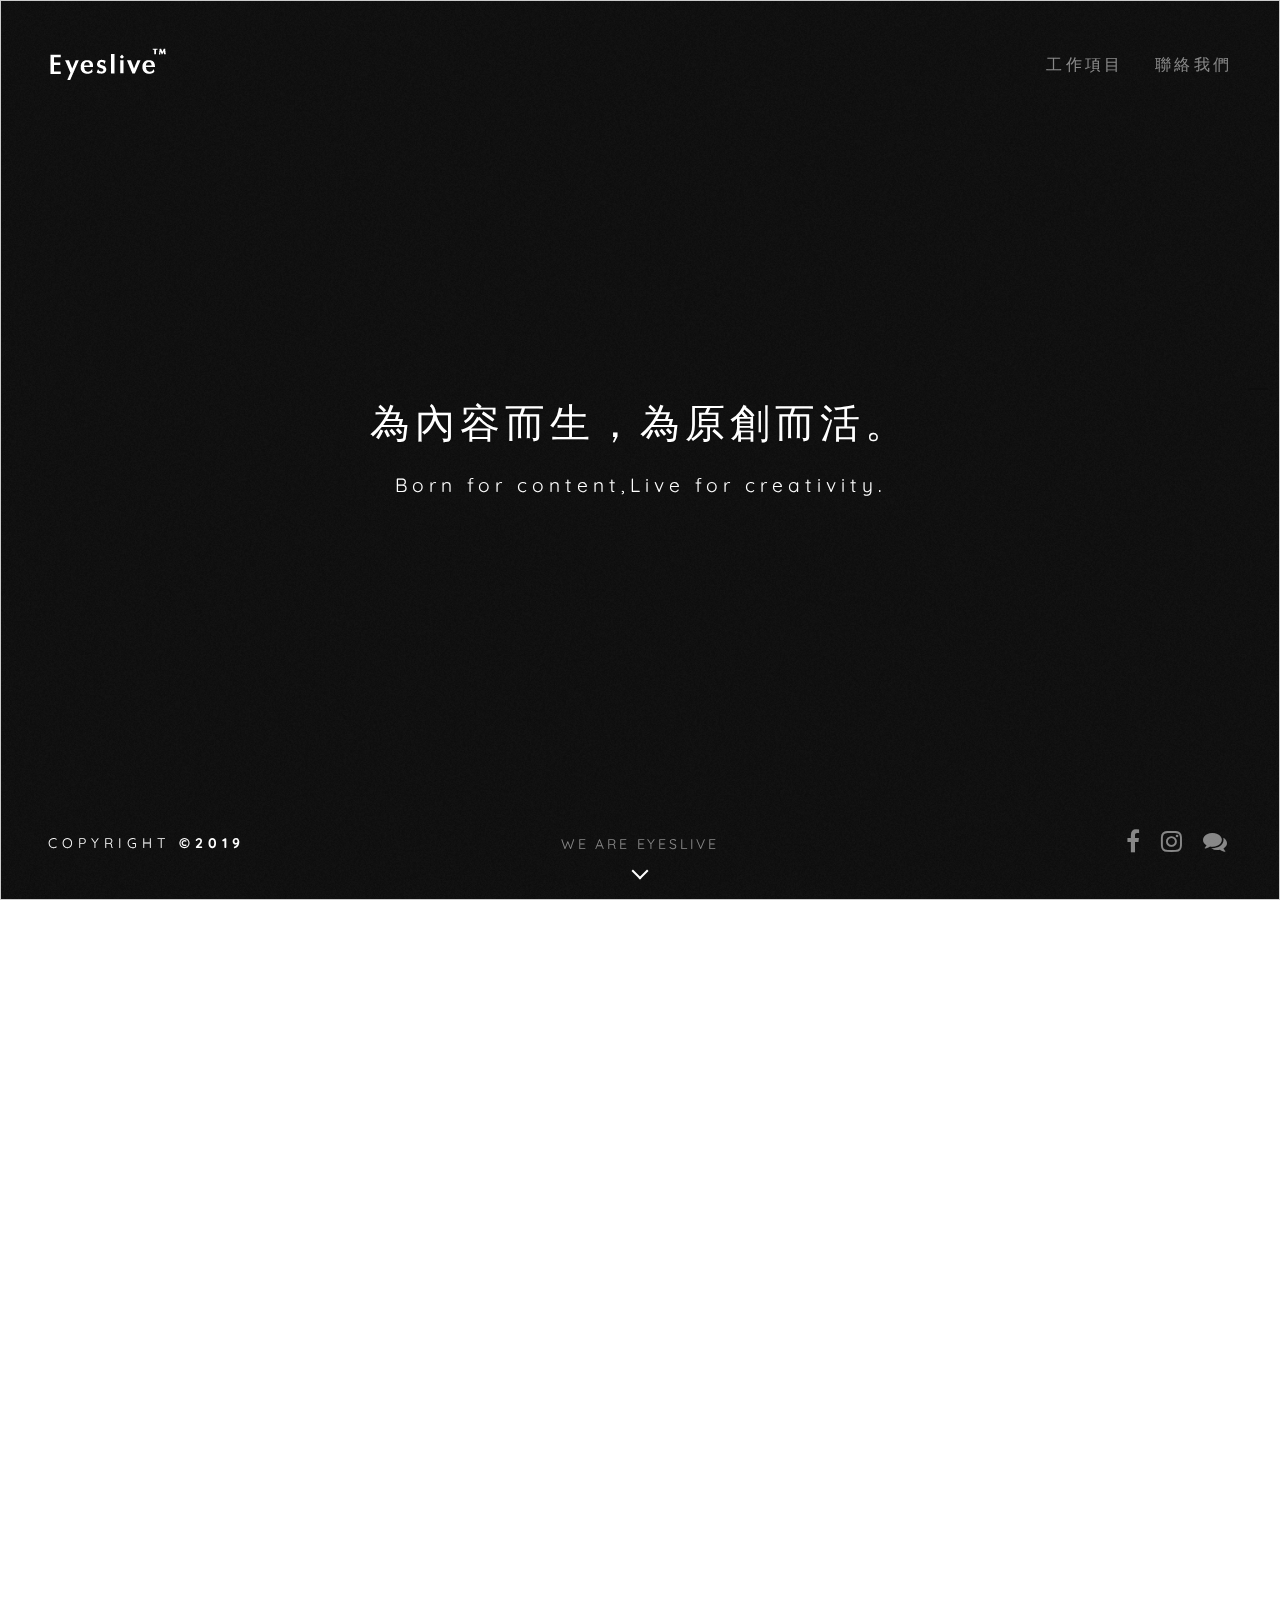
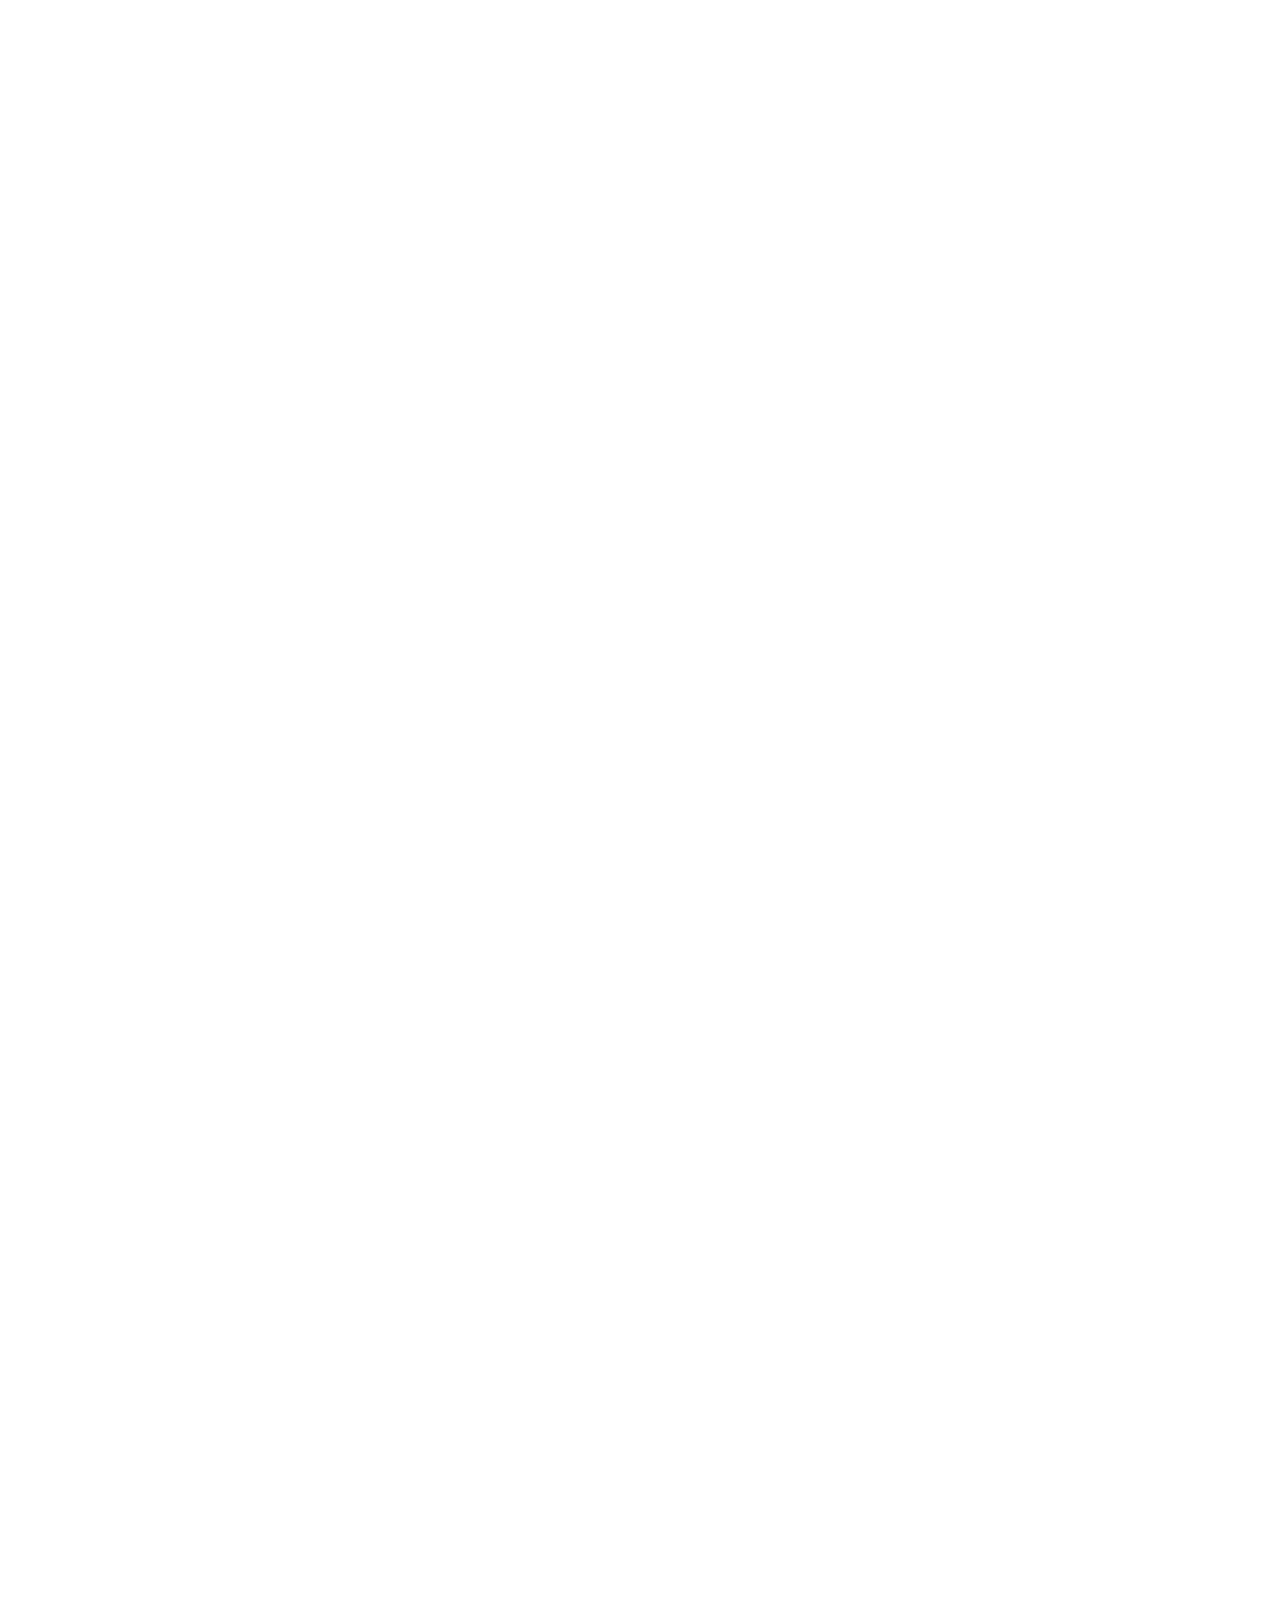
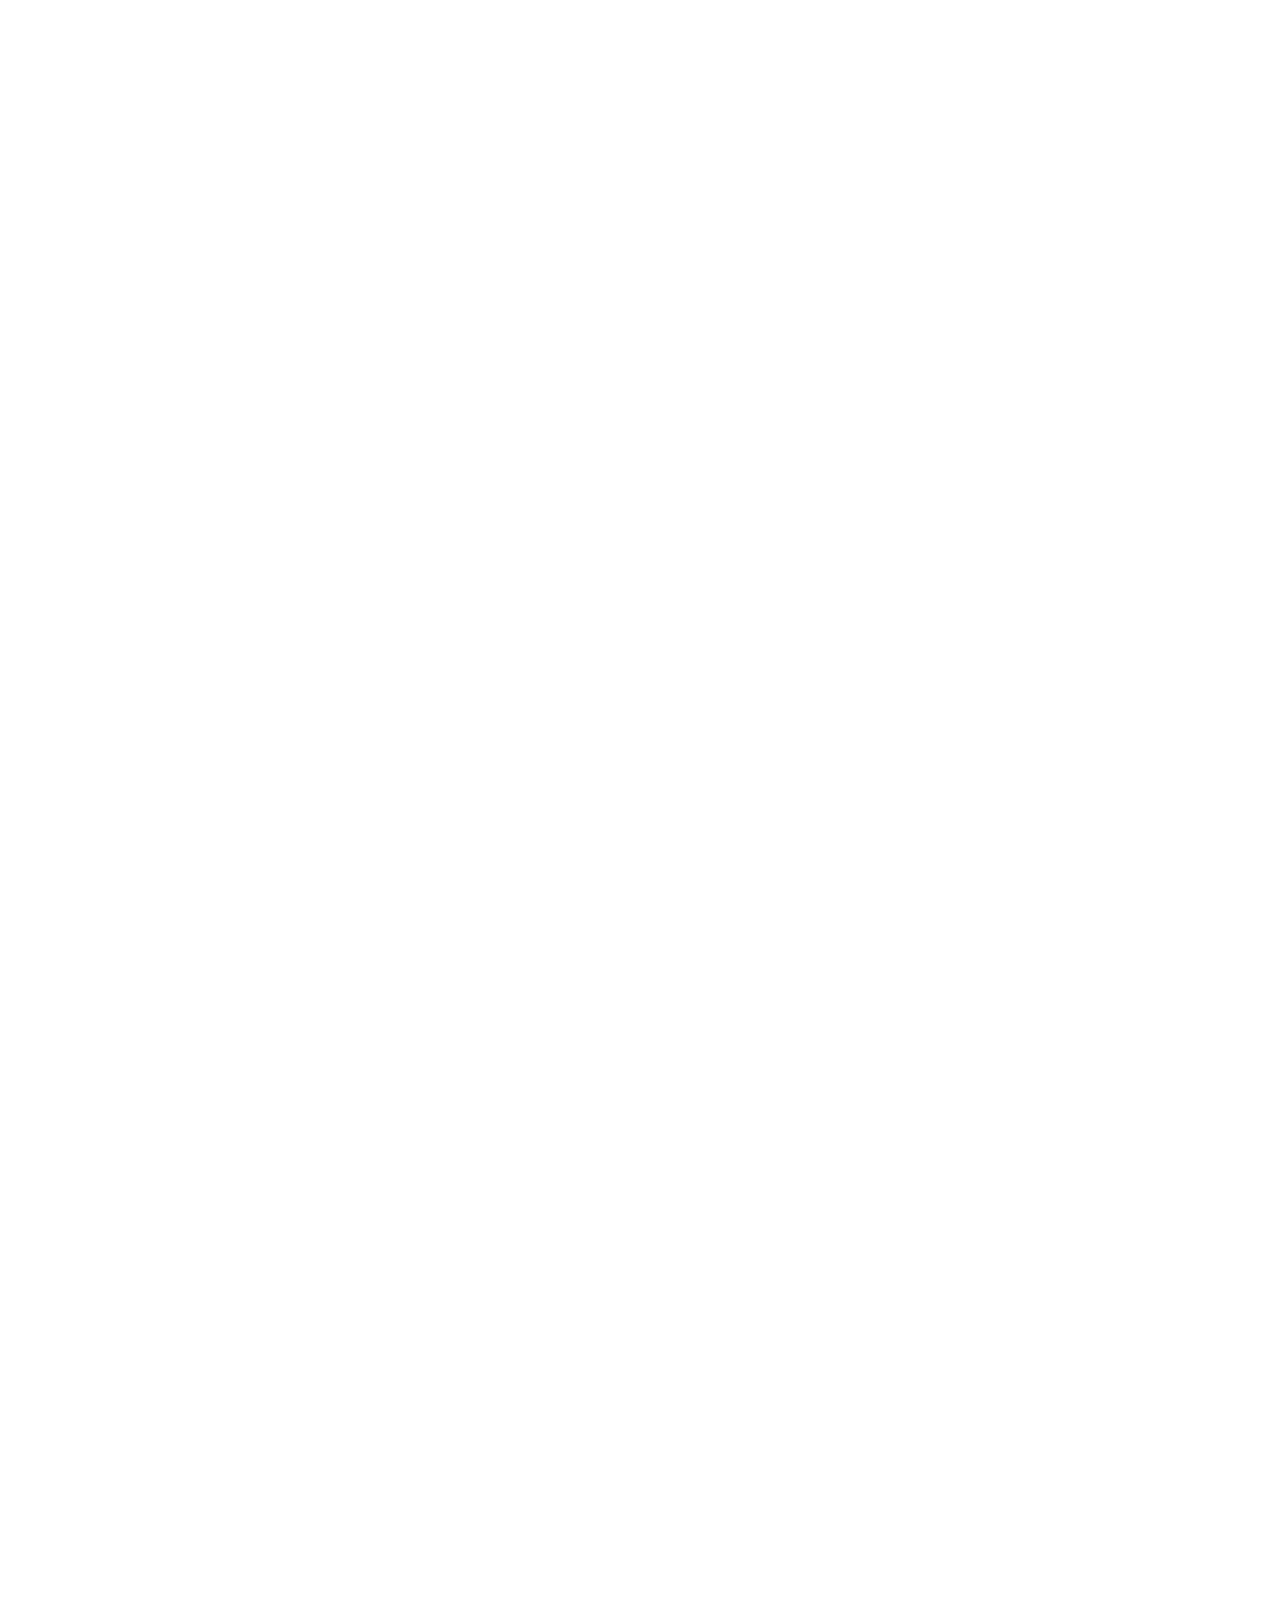
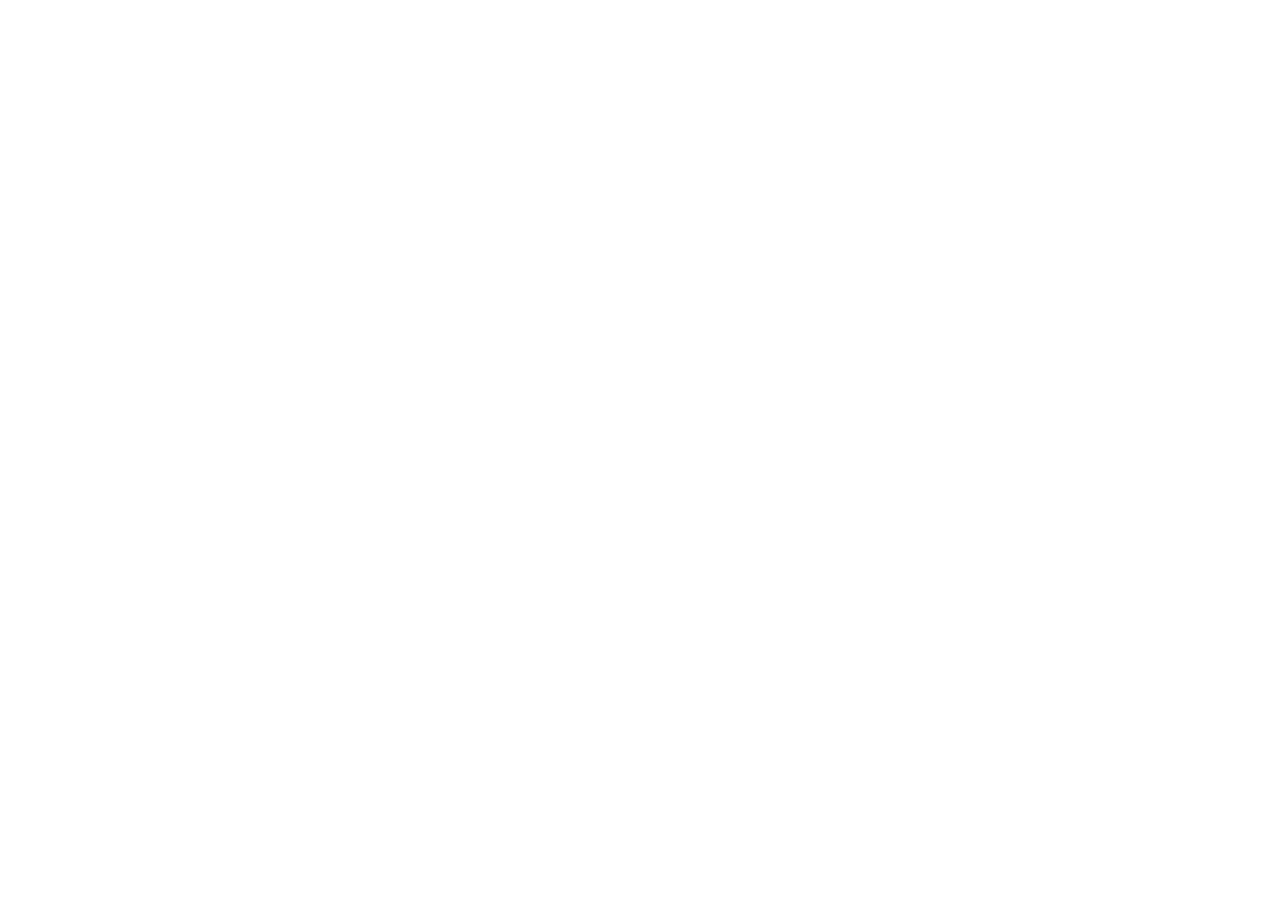
==== commit 938f6c2d: "Add files via upload" ====
--- a/index.html
+++ b/index.html
@@ -1,505 +1,482 @@
 <!DOCTYPE html>
-<html class="no-js" lang="en">
-  <!-- Start Head-->
+<html class="no-js" lang="zh-Hant-TW">
   <head>
-    <!-- Start Meta-->
-    <meta charset="utf-8">&#x9;&#x9;
-    <meta name="viewport" content="width=device-width, initial-scale=1.0">&#x9;&#x9;
-    <meta name="text" content="">&#x9;&#x9;
-    <meta name="author" content="">
-    <meta itemprop="image" content="img/no.png">
-    <!-- End Meta-->
-    <!-- Title-->
-    <title>3nodesign</title>
-    <!-- End Title-->
-    <!-- CSS Files-->
-    <!-- Font Awesome Icons-->
-    <link rel="shortcut icon" href="img/no.png">
-    <link rel="stylesheet" href="css/font-awesome.min.css">
-    <!-- Lightbox-->
-    <link rel="stylesheet" href="css/lightbox.css">
-    <!-- Text Rotator-->
-    <link rel="stylesheet" href="css/simpletextrotator.css">
-    <!-- ionicons Icons-->
-    <link rel="stylesheet" href="css/ionicons.min.css">
-    <!-- Default Style-->
-    <link rel="stylesheet" href="css/reset.css">
-    <!-- Uikit-->
-    <link rel="stylesheet" href="css/uikit.min.css">
-    <!-- Bootstrap Framework-->
-    <link rel="stylesheet" href="css/bootstrap.min.css">
-    <!-- Main Stylesheet-->
-    <link rel="stylesheet" href="css/style.css">
-    <link href="https://fonts.googleapis.com/css?family=Noto+Sans" rel="stylesheet">
-    <!-- End CSS Files-->
-    <!-- Modernizr Plugin-->
-    <script src="js/modernizr-custom.js"></script>
-    <!-- END Modernizr Plugin-->
-    <!--if lt IE 9
-    script(src='https://cdnjs.cloudflare.com/ajax/libs/html5shiv/3.7.3/html5shiv.min.js')
-    | &#x9;&#x9;  
-    script(src='https://oss.maxcdn.com/respond/1.4.2/respond.min.js')
-    -->
+    <!-- title-->
+    <title>艾思媒體｜EYE’S LIVE CO., LTD</title>
+    <meta name="author" content="我那皺巴巴的心">
+    <meta charset="utf-8">
+    <meta http-equiv="X-UA-Compatible" content="IE=edge">
+    <meta name="viewport" content="width=device-width,initial-scale=1.0,maximum-scale=1">
+    <!-- description-->
+    <meta name="description" content="艾思媒體致力發展原創LIVE內容及推廣網際網路製播技術發展集合台灣龐大的IP軟實力及台灣資訊產業的技術資源，讓IP(Intellectual Property)透過授權創造龐大的經濟產值，也藉由網路(Internet Protocol)邁向世界，與國際分享。">
+    <!-- keywords-->
+    <meta name="keywords" content="媒體企劃,網路節目,直播LIVE,直播服務,網路串流,串流服務,異地連線,ENG,EFP,影片拍攝,多機作業,艾思,媒體,艾思媒體,EYE’S,Eyeslive">
+    <meta itemprop="name" content="艾思媒體｜EYE’S LIVE CO., LTD">
+    <meta itemprop="image" content="img1/no.png">
+    <meta itemprop="description" content="艾思媒體致力發展原創LIVE內容及推廣網際網路製播技術發展，集合台灣龐大的IP軟實力及台灣資訊產業的技術資源，讓IP(Intellectual Property)透過授權創造龐大的經濟產值，也藉由網路(Internet Protocol)邁向世界，與國際分享。">
+    <!-- favicon-->
+    <link rel="shortcut icon" href="img1/no.png">
+    <link rel="stylesheet" href="./fonts/opensans/stylesheet.css">
+    <link rel="stylesheet" href="./fonts/montserrat/stylesheet.css">
+    <link rel="stylesheet" href="./fonts/roboto/stylesheet.css">
+    <link rel="stylesheet" href="./fonts/playfair/stylesheet.css">
+    <link rel="stylesheet" href="./fonts/ionicons.min.css">
+    <link rel="stylesheet" href="./fonts/font-awesome.min.css">
+    <!-- Vendor CSS style-->
+    <link rel="stylesheet" href="./css/pageloader.css">
+    <!-- Uncomment below to load individualy vendor CSS-->
+    <link rel="stylesheet" href="./css/bootstrap.min.css">
+    <link rel="stylesheet" href="./js/vendor/swiper.min.css">
+    <link rel="stylesheet" href="./js/vendor/jquery.fullpage.min.css">
+    <link rel="stylesheet" href="./js/vegas/vegas.min.css">
+    <!-- Main CSS files-->
+    <link rel="stylesheet" href="./css/main.css">
+    <!-- add alt layout here-->
+    <link rel="stylesheet" href="./css/style-color1.css">
+    <link rel="stylesheet" href="https://fonts.googleapis.com/css?family=Quicksand">
+    <link rel="stylesheet" href="https://fonts.googleapis.com/css?family=Noto+Sans">
+    <script src="./js/vendor/modernizr-2.7.1.min.js"></script>
   </head>
-  <!-- End Head-->
-  <!-- Body Starts-->
-  <body>
-    <!-- Main Container-->
-    <div class="content-wrapper">
-      <!-- All Sections-->
-      <div class="sections">
-        <!-- Header-->
-        <div id="header">
-          <!-- Section Content-->
-          <div class="section-content">
-            <!-- Heading-->
-            <div class="big-text" data-uk-scrollspy="{cls:'uk-animation-fade', delay:20}">
-              <!-- Title-->
-              <h2 class="t-left f-large ultrabold">Portfolio.</h2>&#x9;&#x9;&#x9;&#x9;&#x9;&#x9;&#x9;
-              &#x9;&#x9;&#x9;&#x9;&#x9;&#x9;&#x9;
-              <div class="separator-small"></div>
-              <!-- Description-->
-              <h3 class="t-left f-medium bold font-main">Check out some of our latest works.</h3>
-            </div>
-            <!-- End Heading-->
-          </div>
-          <!-- End Section Content-->
-        </div>
-        <!-- End Header-->
-        <!-- Portfolio-->
-        <div id="portfolio">
-          <!-- Section Content-->
-          <div class="section-content">
-            <!-- Portfolio Filters-->
-            <ul class="works-filter uk-subnav normal" id="work">
-              <li data-uk-filter="" data-uk-scrollspy="{cls:'uk-animation-fade', delay:20}"><a href="">All</a></li>&#x9;&#x9;&#x9;&#x9;&#x9;&#x9;&#x9;
-              &#x9;&#x9;&#x9;&#x9;&#x9;&#x9;&#x9;
-              <li data-uk-filter="filter-motion" data-uk-scrollspy="{cls:'uk-animation-fade', delay:40}"><a href="">動畫</a></li>&#x9;&#x9;&#x9;&#x9;&#x9;&#x9;&#x9;
-              &#x9;&#x9;&#x9;&#x9;&#x9;&#x9;&#x9;
-              <li data-uk-filter="filter-video" data-uk-scrollspy="{cls:'uk-animation-fade', delay:60}"><a href="">影像製作</a></li>
-              <li data-uk-filter="filter-graphic" data-uk-scrollspy="{cls:'uk-animation-fade', delay:60}"><a href="">平面設計</a></li>
-            </ul>
-            <!-- End Portfolio Filters-->
-            <!-- Work Previews-->
-            <div data-uk-grid="{controls: '#work'}">
-              <!-- Work-->
-              <div class="work uk-width-small-1-2 uk-width-medium-1-4" data-uk-filter="filter-graphic">
-                <!-- Work Image--><img src="img/works/01.jpg" alt="">
-                <!-- End Work Image-->
-                <!-- Hover Lightbox--><a href="https://www.behance.net/gallery/71706647/-I-" target="_blank">
-                  <!-- Hover-->
-                  <div class="hover">
-                    <!-- Title-->
-                    <p class="dark f-medium bold font-main"> </p>
+  <!--if lt IE 8
+  p.browsehappy
+    | You are using an 
+    strong outdated
+    |  browser. Please 
+    a(href='http://browsehappy.com/') upgrade your browser
+    |  to improve your experience.
+  -->
+  <!-- Page Loader : just comment these lines to remove it-->
+</html>
+<div class="page-loader" id="page-loader">
+  <div>
+    <div class="icon ion-spin"></div><img class="img" src="img/logob.png" alt="Image">
+    <!--p ✧*｡٩(ˊᗜˋ*)و✧*｡-->
+  </div>
+</div>
+<!-- BEGIN OF site header Menu-->
+<header class="page-header page-header-alpha scrolled-white menu-left topmenu-right text-white">
+  <!-- 左上角的-->
+  <button class="navbar-toggler hidden-md hiddne-lg"><span class="logo"><img class="light-logo" src="img/logo.png" alt="Logo" href="https://www.eyeslive.com.tw/"></span></button>
+  <!-- End of menu icon toggler-->
+  <!-- Begin of logo/brand-->
+  <!--a.navbar-brand(href='./#')
+  span.logo
+    img.light-logo(src='img/logo.png' alt='Logo')
+  -->
+  <!-- End of logo/brand-->
+  <!--右上角的-->
+  <div class="all-menu-wrapper" id="navbarMenu">
+    <!-- Begin of top menu-->
+    <nav class="navbar-topmenu d-none d-lg-flex">
+      <ul class="navbar-nav navbar-nav-menu">
+        <li class="nav-item"><a class="nav-link" href="#works">工作項目</a></li>
+        <li class="nav-item"><a class="nav-link" href="#contact">聯絡我們</a></li>
+      </ul>
+    </nav>
+  </div>
+</header>
+<div class="page-cover">
+  <!-- Cover Background-->
+  <div class="cover-bg bg-img" data-image-src="img/bg.jpg"></div>
+  <!-- BEGIN OF Static video bg - uncomment below to use Video as Background-->
+  <div class="video-container" id="container">
+    <video autoplay="autoplay" loop="loop" muted="muted" width="640" height="360">
+      <source src="./vid/BG03.mp4" type="video/mp4">
+    </video>
+  </div>
+  <!-- END OF Static video bg-->
+</div>
+<!-- BEGIN OF page main content-->
+<main class="page-main page-fullpage main-anim scroll-slideshow" id="mainpage">
+  <!-- Begin of home section-->
+  <div class="section section-home fullscreen-md fp-auto-height-responsive main-home section-centered" data-section="home">
+    <!-- Begin of section wrapper-->
+    <div class="section-wrapper with-margin">
+      <!-- content-->
+      <div class="section-content anim">
+        <div class="row justify-content-center c-wrapper">
+          <div class="col-12 col-lg-12 text-center text-white">
+            <!-- title and description-->
+            <div class="mb-0">
+              <h1 class="anim-4 mt-4 mb-4">為內容而生，為原創而活。<span class="lite"></span></h1>
+              <div class="mb-4">
+                <p class="anim-5">Born for content,Live for creativity.</p>
+              </div>
+            </div>
+            <!-- Action button-->
+            <!--.btns-action.anim-3
+            a.btn.btn-outline-white.btn-round(href='#about-us')
+              | About
+            a.btn.btn-outline-white.btn-round(href='#projects-page-1')
+              | Works
+            -->
+          </div>
+        </div>
+      </div>
+      <!-- Arrows scroll down/up-->
+      <footer class="section-footer scrolldown text-white"><a class="down"><span class="icon"></span><span class="txt">We are Eyeslive</span></a></footer>
+    </div>
+  </div>
+  <!-- Begin of description section-->
+  <div class="section section-description bg-black fp-auto-height-responsive section-about-2" data-section="mission">
+    <div class="section-cover-full bg-img bg-pos-left cover" data-image-src="./img/office.jpg"></div>
+    <!-- Begin of section wrapper-->
+    <div class="section-wrapper with-margin">
+      <!-- content-->
+      <div class="section-content anim text-white">
+        <div class="row justify-content-md-end">
+          <div class="col-12 col-md-10 text-left pl-lg-0">
+            <!-- title and description-->
+            <div class="title-desc text-white">
+              <h1></h1>
+              <h3> </h3>
+              <h3> </h3><br>
+            </div>
+          </div>
+          <div class="col-12 col-md-8 text-left pl-lg-0">
+            <!-- title and description-->
+            <div class="title-desc text-white anim-5">
+              <h1></h1>
+              <h3>我們是艾思媒體，</h3>
+              <h3>一個位於內湖的影音新創空間。</h3><br>
+              <h5 class="anim-4">「群聚共創」是我們的核心概念，持續推動新媒體原創內容生成是我們的使命，在此我們不只創造優質內容，並持續讓創意閃耀。</h5>
+            </div>
+          </div>
+        </div>
+      </div>
+      <!-- Arrows scroll down/up-->
+      <footer class="section-footer scrolldown text-white"><a class="down"><span class="icon"></span><span class="txt">What We Do</span></a></footer>
+    </div>
+  </div>
+  <!-- Begin of description section-->
+  <div class="section section-team fp-auto-height-responsive fp-auto-height-responsive" data-section="works">
+    <div class="section-cover-full bg-img hidden-md bg-pos-left cover" data-image-src="./img/bg.jpg"></div>
+    <!-- Begin of section wrapper-->
+    <div class="section-wrapper with-margin">
+      <!-- content-->
+      <div class="section-content anim text-white">
+        <div class="row">
+          <!-- img item-->
+          <div class="col-12">
+            <div class="title-desc text-white">
+              <h1></h1>
+              <h3>我們專注於數位內容的創作。</h3>
+              <h3>我們提供舞台與技術，讓不同形式的創意都能在此生成。</h3><br>
+              <h1></h1>
+            </div>
+          </div>
+          <div class="col-12 col-lg-4 center-vh end-h">
+            <div class="img-frame-normal portrait"><a href="#v1"><img class="img" src="img/studio.jpg" alt="Image">
+                <div class="legend decor text-center">
+                  <h5 class="display-geo">影音群創空間</h5>
+                  <p class="small">Media Creative Space</p>
+                </div></a></div>
+          </div>
+          <!-- img item-->
+          <div class="col-12 col-lg-4 center-vh end-h">
+            <div class="img-frame-normal portrait"><a href="#v2"><img class="img" src="img/door.jpg" alt="Image">
+                <div class="legend decor text-center">
+                  <h5 class="display-geo">網路媒體內容製作</h5>
+                  <p class="small">Media Content Productio</p>
+                </div></a></div>
+          </div>
+          <!-- img item-->
+          <div class="col-12 col-lg-4 center-vh end-h">
+            <div class="img-frame-normal portrait"><a href="#v3"><img class="img" src="img/control.jpg" alt="Image">
+                <div class="legend decor text-center">
+                  <h5 class="display-geo">多頻道聯播網 MCN</h5>
+                  <p class="small">Multi-Channel Network</p>
+                </div></a></div>
+          </div>
+        </div>
+      </div>
+      <!-- Arrows scroll down/up-->
+      <footer class="section-footer scrolldown text-white"><a class="down"><span class="icon"></span><span class="txt">What We Do</span></a></footer>
+    </div>
+    <!-- End of section wrapper-->
+  </div>
+  <!-- End of description section-->
+  <div class="section section-description bg-black fp-auto-height-responsive hidden-md fp-auto-height no-footer section-about-1" data-section="v1">
+    <div class="section-cover-full bg-img bg-pos-right" data-image-src="./img1/creativespace.jpg"></div>
+    <!-- Begin of section wrapper-->
+    <div class="section-wrapper with-margin">
+      <!-- content-->
+      <div class="section-content">
+        <div class="row justify-content-md-end">
+          <div class="col-12 col-md-12 text-left text-white">
+            <!-- title and description-->
+            <div class="title-desc anim-4">
+              <h2 class="anim-2 decor">影音群創空間 </h2>                
+              <h5 class="anim-3">艾思媒體結合了新穎網路設備進而打造新媒體創作空間。本空間以影視棚為主要導向，並結合影視直播與音訊成音設備，將影音內容能夠結合網路發送。空間亦配備各式燈光與控制系統、數位成音系統、導播台、梳化間，可作為展演空間，以符合多元的拍攝與藝文展演需求，讓你的創意內容更加放大。</h5>
+            </div>
+            <!-- Action button-->
+            <!--.btns-action.anim-4
+            a.btn.btn-outline-white(href='#projects')
+              span.text Our works
+              |                   
+              span.icon
+                i.arrow-right
+            -->
+          </div>
+        </div>
+      </div>
+    </div>
+    <!-- End of section wrapper-->
+  </div>
+  <!-- End of description section-->
+  <!-- Begin of description section-->
+  <div class="section section-description bg-black hidden-md fp-auto-height-responsive fp-auto-height no-footer section-about-2" data-section="v2">
+    <div class="section-cover-full bg-img bg-pos-left" data-image-src="./img/office.jpg"></div>
+    <!-- Begin of section wrapper-->
+    <div class="section-wrapper with-margin">
+      <!-- content-->
+      <div class="section-content">
+        <div class="row justify-content-md-end">
+          <div class="col-12 col-md-12 text-left text-white">
+            <!-- title and description-->
+            <div class="title-desc anim-4">
+              <h2 class="anim-2 decor">網路媒體內容製作</h2>                
+              <h5 class="anim-3">艾思媒體提供了空間、技術、團隊三大方面的服務，從前期規劃、內容企劃到經紀媒合、製播服務、技術執行、後期處理，同時融入新媒體技術，我們的服務範圍橫跨電競、電商、品牌、企業、創作者。目的為打造網路內容製作服務一流品牌。未來將秉持著創新理念，持續為了台灣影視產業帶來全新樣貌。</h5>
+            </div>
+            <!-- Action button-->
+            <!--.btns-action.anim-4
+            a.btn.btn-outline-white(href='#projects')
+              span.text Our works
+              |                   
+              span.icon
+                i.arrow-right
+            -->
+          </div>
+        </div>
+      </div>
+      <!-- Arrows scroll down/up-->
+      <footer class="section-footer scrolldown"><a class="down"><span class="icon"></span>            <span class="txt">Scroll</span></a></footer>
+      <!-- End of section wrapper-->
+      <!-- End of description section-->
+    </div>
+  </div>
+  <!-- Begin of description section-->
+  <div class="section section-description bg-black hidden-md fp-auto-height-responsive fp-auto-height no-footer section-about-1" data-section="v3">
+    <div class="section-cover-full bg-img bg-pos-right" data-image-src="./img/studio1.jpg"></div>
+    <!-- Begin of section wrapper-->
+    <div class="section-wrapper with-margin">
+      <!-- content-->
+      <div class="section-content">
+        <div class="row">
+          <div class="col-12 col-md-12 text-left text-white">
+            <!-- title and description-->
+            <div class="title-desc anim-4">
+              <h2 class="anim-2 decor">多頻道聯播網 MCN</h2>                
+              <h5 class="anim-3">往往擁有一個好點子但往往受限於技術執行、設備、環境等困難，為此Eyeslive正朝向多頻道聯播網 MCN經營，『群聚共創』是我們的核心概念，持續推動原創內容生成是我們的使命。我們透過結合製作面、空間、社群資源將與創作者一同創造優質內容，並持續讓創意閃耀。</h5>
+            </div>
+            <!-- Action button-->
+            <!--.btns-action.anim-4
+            a.btn.btn-outline-white(href='#projects')
+              span.text Our works
+              |                   
+              span.icon
+                i.arrow-right
+            -->
+          </div>
+        </div>
+      </div>
+      <!-- Arrows scroll down/up-->
+      <footer class="section-footer scrolldown"><a class="down"><span class="icon"></span>            <span class="txt">Mission</span></a></footer>
+    </div>
+    <!-- End of section wrapper-->
+  </div>
+  <div class="section section-team fp-auto-height-responsive fp-auto-height-responsive" data-section="works2">
+    <div class="section-cover-full bg-img bg-pos-left hidden-md cover" data-image-src="./img/ex5.jpg"></div>
+    <!-- Begin of section wrapper-->
+    <div class="section-wrapper with-margin">
+      <!-- content-->
+      <div class="section-content anim text-white justify-content-between">
+        <div class="row">
+          <!-- img item-->
+          <div class="col-1"></div>
+          <div class="col-12">
+            <div class="title-desc text-white anim-5">
+              <h1></h1>
+              <h3>綜合了多項技術資源與經驗，我們持續打造專業網路影音製作。</h3>
+              <h5>合作專案從各式電商活動、直播平台影音製作、專業會議紀錄、活動製播等，我們透過多元領域的結合讓內容製作更加昇華。</h5>
+              <h1></h1>
+              <div class="btns-action anim-4"><a class="btn btn-outline-secondary" href="moreworks.html" target="_blank"><span class="text">更多精選案例</span></a></div>
+            </div>
+          </div>
+          <!--.col-12.col-lg-4.center-vh.end-h.hidden-md
+          .img-frame-normal.portrait
+            a(href='team.html')
+              img.img(src='img/ex1.jpg' alt='Image')
+              .text-center
+                br
+                h5.display-geo 浪Live 星潮之夜
+                h6 網路串流直播 / 視覺影像設計
+                br
+          -->
+          <!-- img item-->
+          <!--.col-12.col-lg-4.center-vh.end-h.hidden-md
+          .img-frame-normal.portrait
+            a(href='team.html')
+              img.img(src='img/ex2.jpg' alt='Image')
+              .text-center
+                br
+                h5.display-geo IMCC 第二屆行銷創世紀盛典
+                h6 網路串流直播 / 企畫內容策略
+                br
+          -->
+          <!-- img item-->
+          <!--.col-12.col-lg-4.center-vh.end-h.hidden-md
+          .img-frame-normal.portrait
+            a(href='team.html')
+              img.img(src='img/ex3.jpg' alt='Image')
+              .text-center
+                br
+                h5.display-geo Im短影音 0.0.00.
+                h6 影像後製 / 景片設計 / 空間租用
+                br
+          -->
+          <!--.col-12.col-lg-4.center-vh.end-h.hidden-md
+          .img-frame-normal.portrait
+            a(href='team.html')
+              img.img(src='img/ex4.jpg' alt='Image')
+              .text-center
+                br
+                h5.display-geo 統一超商月例直播
+                h6 網路串流直播 / 企畫內容策略
+          -->
+          <!-- img item-->
+          <!--.col-12.col-lg-4.center-vh.end-h.hidden-md
+          .img-frame-normal.portrait
+            a(href='team.html')
+              img.img(src='img/ex5.jpg' alt='Image')
+              .text-center
+                br
+                h5.display-geo Holyland X 校際電競公開賽
+                h6 網路串流直播 / 企畫內容策略
+          -->
+          <!-- img item-->
+          <!--.col-12.col-lg-4.center-vh.end-h.hidden-md
+          .img-frame-normal.portrait
+            a(href='team.html')
+              img.img(src='img/ex6.jpg' alt='Image')
+              .text-center
+                br
+                h5.display-geo 體大新現代五項
+                h6 攝影 / 企畫內容策略 / 影像後製
+          -->
+          <!-- img item-->
+          <!--.col-12.col-lg-4.center-vh.end-h
+          .img-frame-normal.portrait
+            a(href='team.html')
+              img.img(src='img/studio.jpg' alt='Image')
+              .text-center
+                br
+                h5.display-geo 體大新現代五項
+                p.small 攝影 / 企畫內容策略 / 影像後製
+          -->
+        </div>
+      </div>
+      <!-- Arrows scroll down/up-->
+      <footer class="section-footer scrolldown text-white"><a class="down"><span class="icon"></span><span class="txt">Contact</span></a></footer>
+    </div>
+    <!-- End of section wrapper-->
+  </div>
+  <!-- End of description section-->
+  <!-- Begin of contact section-->
+  <div class="section section-contact fp-auto-height-responsive no-slide-arrows" data-section="contact">
+    <!-- Begin of section wrapper-->
+    <div class="section-wrapper with-margin">
+      <div class="row justify-content-between">
+        <!-- begin of left content-->
+        <div class="col-12 col-lg-12">
+          <!-- content-->
+          <div class="section-content anim text-center text-white">
+            <!-- title and description-->
+            <div class="title-desc">
+              <div class="anim-2">
+                <h1></h1><br>
+              </div>
+            </div>
+          </div>
+          <div class="section-content anim text-center text-white">
+            <!-- title and description-->
+            <div class="title-desc">
+              <div class="anim-2"><br>
+                <h1></h1><br>
+                <h1>我們願意傾聽，更加樂意與你交流。</h1><br>
+                <h6> </h6><br>
+              </div>
+              <div class="address-container anim-3">
+                <div class="row">
+                  <div class="col-12 col-md-6 col-lg-6"><br>
+                    <p><br></p>
                   </div>
-                  <!-- End Hover--></a>
-                <!-- End Hover Lightbox-->
-              </div>
-              <!-- End Work-->
-              <!-- Work-->
-              <!--.work.uk-width-small-1-2.uk-width-medium-1-4(data-uk-filter='filter-graphic')
-              // Work Image
-              img(src='img/works/02.jpg', alt='')
-              // End Work Image
-              // Hover Lightbox
-              a(href='project-01.html')
-                // Hover
-                .hover
-                  // Title
-                  p.dark.f-medium.bold.font-main 神龍試 美術設計
-                // End Hover
-              // End Hover Lightbox
-              -->
-              <!-- End Work-->
-              <!-- Work-->
-              <div class="work uk-width-small-1-2 uk-width-medium-1-4" data-uk-filter="filter-video">
-                <!-- Work Image--><img src="img/works/05.gif" alt="">
-                <!-- End Work Image-->
-                <!-- Hover Lightbox--><a href="https://www.youtube.com/watch?v=dPEhgUw1w-I&amp;feature=youtu.be" data-uk-lightbox="{group:'works'}">
-                  <!-- Hover-->
-                  <div class="hover">
-                    <!-- Title-->
-                    <p class="dark f-medium bold font-main"> </p>
+                </div>
+              </div>
+              <div class="address-container anim-3">
+                <div class="row">
+                  <div class="col-12 col-md-6 col-lg-6"><br>
+                    <!--h5.display-condensed.lite Contact-->
+                    <p>Tel. 02 - 2631 - 0368 <br>Fax. 02 - 2631 - 0059 <br>contact@eyeslive.com.tw</p>
                   </div>
-                  <!-- End Hover--></a>
-                <!-- End Hover Lightbox-->
-              </div>
-              <!-- End Work-->
-              <!-- Work-->
-              <div class="work uk-width-small-1-2 uk-width-medium-1-4" data-uk-filter="filter-motion">
-                <!-- Work Image--><img src="img/works/04.jpg" alt="">
-                <!-- End Work Image-->
-                <!-- Hover Lightbox--><a href="https://youtu.be/K7THl6cMvt0" data-uk-lightbox="{group:'works'}">
-                  <!-- Hover-->
-                  <div class="hover">
-                    <!-- Title-->
-                    <p class="dark f-medium bold font-main"> </p>
+                  <div class="col-12 col-md-6 col-lg-6"><br>
+                    <!--h5.display-condensed.lite Address-->
+                    <p>11485  台北市內湖區<br>康寧路三段 54巷 16號<br>Mon.-Fri. 11:00-20:00</p>
                   </div>
-                  <!-- End Hover--></a>
-                <!-- End Hover Lightbox-->
-              </div>
-              <!-- End Work-->
-              <!-- Work-->
-              <div class="work uk-width-small-1-2 uk-width-medium-1-4" data-uk-filter="filter-video">
-                <!-- Work Image--><img src="img/works/03.jpg" alt="">
-                <!-- End Work Image-->
-                <!-- Hover Lightbox--><a href="" data-uk-lightbox="{group:'works'}">
-                  <!-- Hover-->
-                  <div class="hover">
-                    <!-- Title-->
-                    <p class="dark f-medium bold font-main"> </p>
+                </div>
+              </div>
+            </div>
+          </div>
+        </div>
+      </div>
+      <!-- Begin of register/login/signin section-->
+      <div class="section section-register fp-auto-height hidden-sm no-footer" data-section="register">
+        <!-- Begin of section wrapper-->
+        <div class="section-wrapper with-margin">
+          <!-- content-->
+          <div class="section-content no-anim">
+            <div class="row">
+              <div class="col-12 text-white text-center">
+                <!-- Registration form container-->
+                <form class="send_email_form form-container form-container-transparent form-container-white" method="post" action="ajaxserver/serverfile.php">
+                  <div class="form-desc"><br>
+                    <p class="invite anim-3">Please do not hesitate to contact us if you need any further information.</p>
                   </div>
-                  <!-- End Hover--></a>
-                <!-- End Hover Lightbox-->
-              </div>
-              <!-- End Work-->
-              <!-- Work-->
-              <div class="work uk-width-small-1-2 uk-width-medium-1-4" data-uk-filter="filter-graphic">
-                <!-- Work Image--><img src="img/works/06.jpg" alt="">
-                <!-- End Work Image-->
-                <!-- Hover Lightbox--><a href="https://www.behance.net/gallery/71663653/Eyeslive-I-" target="_blank">
-                  <!-- Hover-->
-                  <div class="hover">
-                    <!-- Title-->
-                    <p class="dark f-medium bold font-main"> </p>
-                  </div>
-                  <!-- End Hover--></a>
-                <!-- End Hover Lightbox-->
-              </div>
-              <!-- End Work-->
-              <!-- Work-->
-              <div class="work uk-width-small-1-2 uk-width-medium-1-4" data-uk-filter="filter-motion">
-                <!-- Work Image--><img src="img/works/08.gif" alt="">
-                <!-- End Work Image-->
-                <!-- Hover Lightbox--><a href="https://youtu.be/xBYdlzAdqnI" data-uk-lightbox="{group:'works'}">
-                  <!-- Hover-->
-                  <div class="hover">
-                    <!-- Title-->
-                    <p class="dark f-medium bold font-main"> </p>
-                  </div>
-                  <!-- End Hover--></a>
-                <!-- End Hover Lightbox-->
-              </div>
-              <!-- End Work              -->
-              <!-- Work-->
-              <div class="work uk-width-small-1-2 uk-width-medium-1-4" data-uk-filter="filter-graphic">
-                <!-- Work Image--><img src="img/works/09.jpg" alt="">
-                <!-- End Work Image-->
-                <!-- Hover Lightbox--><a href="img/works/09.jpg" data-lightbox="works" title="Business Card 名片設計">
-                  <!-- Hover-->
-                  <div class="hover">
-                    <!-- Title-->
-                    <p class="dark f-medium bold font-main"> </p>
-                  </div>
-                  <!-- End Hover--></a>
-                <!-- End Hover Lightbox-->
-              </div>
-              <!-- End Work-->
-              <!-- Work-->
-              <div class="work uk-width-small-1-2 uk-width-medium-1-4" data-uk-filter="filter-graphic">
-                <!-- Work Image--><img src="img/works/13.jpg" alt="">
-                <!-- End Work Image-->
-                <!-- Hover Lightbox--><a href="https://www.behance.net/gallery/71388095/Daily-Render-1" target="_blank">
-                  <!-- Hover-->
-                  <div class="hover">
-                    <!-- Title-->
-                    <p class="dark f-medium bold font-main"> </p>
-                  </div>
-                  <!-- End Hover--></a>
-                <!-- End Hover Lightbox-->
-              </div>
-              <!-- End Work-->
-              <!-- Work-->
-              <div class="work uk-width-small-1-2 uk-width-medium-1-4" data-uk-filter="filter-video">
-                <!-- Work Image--><img src="img/works/19.gif" alt="">
-                <!-- End Work Image-->
-                <!-- Hover Lightbox--><a href="https://youtu.be/Kyb1lf-jaJI" data-uk-lightbox="{group:'works'}">
-                  <!-- Hover-->
-                  <div class="hover">
-                    <!-- Title-->
-                    <p class="dark f-medium bold font-main"> </p>
-                  </div>
-                  <!-- End Hover--></a>
-                <!-- End Hover Lightbox-->
-              </div>
-              <!-- End Work-->
-              <!-- Work-->
-              <div class="work uk-width-small-1-2 uk-width-medium-1-4" data-uk-filter="filter-motion">
-                <!-- Work Image--><img src="img/works/07.jpg" alt="">
-                <!-- End Work Image-->
-                <!-- Hover Lightbox--><a href="https://www.youtube.com/watch?v=YEW5cvyiSpQ&amp;feature=youtu.be" data-uk-lightbox="{group:'works'}">
-                  <!-- Hover-->
-                  <div class="hover">
-                    <!-- Title-->
-                    <p class="dark f-medium bold font-main"> </p>
-                  </div>
-                  <!-- End Hover--></a>
-                <!-- End Hover Lightbox-->
-              </div>
-              <!-- End Work-->
-              <!-- Work-->
-              <div class="work uk-width-small-1-2 uk-width-medium-1-4" data-uk-filter="filter-motion">
-                <!-- Work Image--><img src="img/works/23.gif" alt="">
-                <!-- End Work Image-->
-                <!-- Hover Lightbox--><a href="https://www.youtube.com/watch?v=62NbyTFUCFM&amp;feature=youtu.be" data-uk-lightbox="{group:'works'}">
-                  <!-- Hover-->
-                  <div class="hover">
-                    <!-- Title-->
-                    <p class="dark f-medium bold font-main"> </p>
-                  </div>
-                  <!-- End Hover--></a>
-                <!-- End Hover Lightbox-->
-              </div>
-              <!-- End Work-->
-              <!-- Work-->
-              <div class="work uk-width-small-1-2 uk-width-medium-1-4" data-uk-filter="filter-graphic">
-                <!-- Work Image--><img src="img/works/15.jpg" alt="">
-                <!-- End Work Image-->
-                <!-- Hover Lightbox--><a href="https://www.behance.net/gallery/71228171/Daily-Posters-I-" target="_blank">
-                  <!-- Hover-->
-                  <div class="hover">
-                    <!-- Title-->
-                    <p class="dark f-medium bold font-main"> </p>
-                  </div>
-                  <!-- End Hover--></a>
-                <!-- End Hover Lightbox-->
-              </div>
-              <!-- End Work-->
-              <!-- Work-->
-              <div class="work uk-width-small-1-2 uk-width-medium-1-4" data-uk-filter="filter-video">
-                <!-- Work Image--><img src="img/works/21.jpg" alt="">
-                <!-- End Work Image-->
-                <!-- Hover Lightbox--><a href="" data-lightbox="works" title="">
-                  <!-- Hover-->
-                  <div class="hover">
-                    <!-- Title-->
-                    <p class="dark f-medium bold font-main"> </p>
-                  </div>
-                  <!-- End Hover--></a>
-                <!-- End Hover Lightbox-->
-              </div>
-              <!-- End Work-->
-              <!-- Work-->
-              <div class="work uk-width-small-1-2 uk-width-medium-1-4" data-uk-filter="filter-motion">
-                <!-- Work Image--><img src="img/works/16.gif" alt="">
-                <!-- End Work Image-->
-                <!-- Hover Lightbox--><a href="https://www.youtube.com/watch?v=Q9_0cT-jMsM" data-uk-lightbox="{group:'works'}">
-                  <!-- Hover-->
-                  <div class="hover">
-                    <!-- Title-->
-                    <p class="dark f-medium bold font-main"> </p>
-                  </div>
-                  <!-- End Hover--></a>
-                <!-- End Hover Lightbox-->
-              </div>
-              <!-- End Work-->
-              <!-- Work-->
-              <div class="work uk-width-small-1-2 uk-width-medium-1-4" data-uk-filter="filter-motion">
-                <!-- Work Image--><img src="img/works/18.png" alt="">
-                <!-- End Work Image-->
-                <!-- Hover Lightbox--><a href="https://youtu.be/_dbD_YoBkJU" data-uk-lightbox="{group:'works'}">
-                  <!-- Hover-->
-                  <div class="hover">
-                    <!-- Title-->
-                    <p class="dark f-medium bold font-main"> </p>
-                  </div>
-                  <!-- End Hover--></a>
-                <!-- End Hover Lightbox-->
-              </div>
-              <!-- End Work-->
-              <!-- Work-->
-              <div class="work uk-width-small-1-2 uk-width-medium-1-4" data-uk-filter="filter-motion">
-                <!-- Work Image--><img src="img/works/20.jpg" alt="">
-                <!-- End Work Image-->
-                <!-- Hover Lightbox--><a href="https://youtu.be/EV3hl_uiE3E" data-uk-lightbox="{group:'works'}">
-                  <!-- Hover-->
-                  <div class="hover">
-                    <!-- Title-->
-                    <p class="dark f-medium bold font-main"> </p>
-                  </div>
-                  <!-- End Hover--></a>
-                <!-- End Hover Lightbox-->
-              </div>
-              <!-- End Work-->
-              <!-- Work-->
-              <div class="work uk-width-small-1-2 uk-width-medium-1-4" data-uk-filter="filter-motion">
-                <!-- Work Image--><img src="img/works/22.jpg" alt="">
-                <!-- End Work Image-->
-                <!-- Hover Lightbox--><a href="" data-lightbox="works" title="">
-                  <!-- Hover-->
-                  <div class="hover">
-                    <!-- Title-->
-                    <p class="dark f-medium bold font-main"> </p>
-                  </div>
-                  <!-- End Hover--></a>
-                <!-- End Hover Lightbox-->
-              </div>
-              <!-- End Work-->
-              <!-- Work-->
-              <div class="work uk-width-small-1-2 uk-width-medium-1-4" data-uk-filter="filter-graphic">
-                <!-- Work Image--><img src="img/works/25.jpg" alt="">
-                <!-- End Work Image-->
-                <!-- Hover Lightbox--><a href="https://www.behance.net/gallery/72618943/Eyeslive-I-Concept-Art" target="_blank">
-                  <!-- Hover-->
-                  <div class="hover">
-                    <!-- Title-->
-                    <p class="dark f-medium bold font-main"> </p>
-                  </div>
-                  <!-- End Hover--></a>
-                <!-- End Hover Lightbox-->
-              </div>
-              <!-- End Work-->
-              <!-- Work-->
-              <div class="work uk-width-small-1-2 uk-width-medium-1-4" data-uk-filter="filter-motion">
-                <!-- Work Image--><img src="img/works/14.jpg" alt="">
-                <!-- End Work Image-->
-                <!-- Hover Lightbox--><a href="https://youtu.be/IPHWaBqrs0I" data-uk-lightbox="{group:'works'}">
-                  <!-- Hover-->
-                  <div class="hover">
-                    <!-- Title-->
-                    <p class="dark f-medium bold font-main"> </p>
-                  </div>
-                  <!-- End Hover--></a>
-                <!-- End Hover Lightbox-->
-              </div>
-              <!-- End Work-->
-              <!-- Work-->
-              <div class="work uk-width-small-1-2 uk-width-medium-1-4" data-uk-filter="filter-graphic">
-                <!-- Work Image--><img src="img/works/24.jpg" alt="">
-                <!-- End Work Image-->
-                <!-- Hover Lightbox--><a href="https://www.behance.net/gallery/72456601/Cosmed-I-" target="_blank">
-                  <!-- Hover-->
-                  <div class="hover">
-                    <!-- Title-->
-                    <p class="dark f-medium bold font-main"> </p>
-                  </div>
-                  <!-- End Hover--></a>
-                <!-- End Hover Lightbox-->
-              </div>
-              <!-- End Work-->
-              <!-- Work-->
-              <!--.work.uk-width-small-1-2.uk-width-medium-1-4(data-uk-filter='filter-graphic')
-              // Work Image
-              img(src='img/works/20.jpg', alt='')
-              // End Work Image
-              // Hover Lightbox
-              a(href='img/works/20.jpg', data-lightbox='works', title='Chipset')
-                // Hover
-                .hover
-                  // Title
-                  p.dark.f-medium.bold.font-main Chipset
-                // End Hover
-              // End Hover Lightbox
-              -->
-              <!-- End Work-->
-            </div>
-            <!-- End Work Previews-->
-          </div>
-          <!-- End Section Content-->
-        </div>
-        <!-- End Portfolio-->
-        <!-- Footer-->
-        <div id="footer">
-          <!-- Section Content-->
-          <div class="section-content">
-            <!-- Row-->
-            <div class="row">
-              <!-- Column-->
-              <div class="col-md-12" data-uk-scrollspy="{cls:'uk-animation-fade'}">
-                <!-- Footer Logo-->
-                <div class="footer-logo float-l">
-                  <!-- Image--><a href="#home" data-uk-smooth-scroll=""><img src="img/bellosso-logo.png" alt=""></a>
-                  <!-- End Image-->
-                </div>
-                <!-- End Footer Logo-->
-              </div>
-              <!-- End Column-->
-            </div>
-            <!-- End Row-->
-            <!-- Row-->
-            <div class="row" data-uk-scrollspy="{cls:'uk-animation-fade', delay:20}">
-              <!-- Column-->
-              <!--.col-md-12.t-left
-              // Footer Social
-              ul.footer-social
-                // Links
-                li.no-margin
-                  a(href='#')
-                    i.fa.fa-facebook.dark(aria-hidden='true')
-                | &#x9;&#x9;&#x9;&#x9;&#x9;&#x9;&#x9;&#x9;&#x9;
-                | &#x9;&#x9;&#x9;&#x9;&#x9;&#x9;&#x9;&#x9;&#x9;
-                li
-                  a(href='#')
-                    i.fa.fa-twitter.dark(aria-hidden='true')
-                | &#x9;&#x9;&#x9;&#x9;&#x9;&#x9;&#x9;&#x9;&#x9;
-                | &#x9;&#x9;&#x9;&#x9;&#x9;&#x9;&#x9;&#x9;&#x9;
-                li
-                  a(href='#')
-                    i.fa.fa-pinterest.dark(aria-hidden='true')
-                | &#x9;&#x9;&#x9;&#x9;&#x9;&#x9;&#x9;&#x9;&#x9;
-                | &#x9;&#x9;&#x9;&#x9;&#x9;&#x9;&#x9;&#x9;&#x9;
-                li
-                  a(href='#')
-                    i.fa.fa-dribbble.dark(aria-hidden='true')
-                | &#x9;&#x9;&#x9;&#x9;&#x9;&#x9;&#x9;&#x9;&#x9;
-                | &#x9;&#x9;&#x9;&#x9;&#x9;&#x9;&#x9;&#x9;&#x9;
-                li
-                  a(href='#')
-                    i.fa.fa-behance.dark(aria-hidden='true')
-                // End Links
-              // End Footer Social
-              // Separator
-              .separator-small
-              // End Separator
-              -->
-              <!-- End Column-->
-              <!-- Column-->
-              <div class="col-md-12" data-uk-scrollspy="{cls:'uk-animation-fade', delay:40}">
-                <!-- Footer Details-->
-                <div class="footer-details t-left">
-                  <!-- Phone-->
-                  <p class="dark f-small lato no-margin-top">Phone: <a href="#">0955 435 899</a></p>
-                  <!-- Email-->
-                  <p class="dark f-small lato">Email: <a href="mailto:youremailaddress">nienchon@gmail.com</a></p>
-                  <!-- Address-->
-                  <p class="dark f-small lato">Address: <a href="http://bit.ly/2cG3jJx" target="_blank">110 Xin Yi District</a></p>
-                </div>
-                <!-- End Footer Details-->
-              </div>
-              <!-- End Column-->
-            </div>
-            <!-- End Row-->
-          </div>
-          <!-- End Section Content-->
-        </div>
-        <!-- End Footer-->
-      </div>
-      <!-- End All Sections-->
-    </div>
-    <!-- End Main Container-->
-    <!-- JavaSript Files-->
-    <!-- Essential JS Files-->
-    <script src="js/jquery-2.2.4.min.js"></script>
-    <!-- Bootstrap-->
-    <script src="js/bootstrap.min.js"></script>
-    <!-- uikit-->
-    <script src="js/uikit.min.js"></script>
-    <!-- Custom Codes-->
-    <script src="js/custom.js"></script>
-    <!-- JS Plugins-->
-    <!-- Mail Plugin-->
-    <script src="js/subscribe.js"></script>
-    <!-- Grid-->
-    <script src="js/grid.min.js"></script>
-    <!-- Lightbox-->
-    <script src="js/lightbox-plus-jquery.min.js"></script>
-    <!-- Lightbox Video-->
-    <script src="js/lightbox.min.js"></script>
-    <!-- Text Rotator-->
-    <script src="js/jquery.simple-text-rotator.min.js"></script>
-    <!-- Contact-->
-    <script src="js/contact.js"></script>
-    <!-- End JavaSript Files-->
-    <!-- End Body-->
-  </body>
-</html>+                </form>
+              </div>
+            </div>
+          </div>
+        </div>
+      </div>
+    </div>
+  </div>
+</main>
+<footer class="page-footer d-none d-lg-block text-white" id="site-footer">
+  <!-- Left content-->
+  <div class="footer-left">
+    <p class="note">COPYRIGHT<a href=""><span class="marked"> ©2019 </span></a></p>
+  </div>
+  <!-- Right content-->
+  <div class="footer-right">
+    <ul class="social">
+      <li><a href="https://www.facebook.com/EYESLIVE.TW/" target="_blank"><i class="icon fa fa-facebook"></i></a></li>
+      <li><a class="twitter text-white" href="https://www.instagram.com/eyeslive.tw/?hl=zh-tw" target="_blank"><i class="icon fa fa-instagram"></i></a></li>
+      <li><a class="at text-white" href="https://www.facebook.com/messages/t/EYESLIVE.TW" target="_blank"><i class="icon fa fa-comments"></i></a></li>
+    </ul>
+  </div>
+</footer>
+<!-- END OF site footer-->
+<!-- scripts-->
+<!-- All Javascript plugins goes here-->
+<script src="./js/vendor/jquery-1.12.4.min.js"></script>
+<script src="./js/slick/slick.min.js"></script>
+<!-- All vendor scripts-->
+<script src="./js/vendor/scrolloverflow.min.js"></script>
+<script src="./js/vendor/all.js"></script>
+<script src="./js/particlejs/particles.min.js"></script>
+<!-- Countdown script-->
+<script src="./js/jquery.downCount.js"></script>
+<!-- Form script-->
+<script src="./js/form_script.js"></script>
+<!-- Javascript main files-->
+<script src="./js/main.js"></script>--- a/fonts/roboto/stylesheet.css
+++ b/fonts/roboto/stylesheet.css
@@ -0,0 +1,64 @@
+@font-face {
+  font-family: 'Roboto';
+  font-style: normal;
+  font-weight: 400;
+  src:  local('Roboto'), 
+		local('Roboto-Regular'), 
+		url('Roboto-Regular-webfont.woff') format('woff');
+}
+
+@font-face {
+    font-family: 'Roboto';
+    src: url('Roboto-Bold-webfont.eot');
+    src: local('Roboto'), 
+		 local('Roboto-Bold'), 
+         url('Roboto-Bold-webfont.woff') format('woff'),
+         url('Roboto-Bold-webfont.ttf') format('truetype'),
+         url('Roboto-Bold-webfont.svg#robotobold') format('svg');
+    font-weight: bold;
+    font-style: normal;
+}
+
+@font-face {
+    font-family: 'Roboto Condensed';
+    src: url('RobotoCondensed-Regular-webfont.eot');
+    src: local('Roboto Condensed'), local('Roboto-Condensed'), url('RobotoCondensed-Regular-webfont.eot?#iefix') format('embedded-opentype'),
+         url('RobotoCondensed-Regular-webfont.woff') format('woff'),
+         url('RobotoCondensed-Regular-webfont.ttf') format('truetype'),
+         url('RobotoCondensed-Regular-webfont.svg#roboto_condensedregular') format('svg');
+    font-weight: normal;
+    font-style: normal;
+}
+
+@font-face {
+    font-family: 'Roboto Condensed';
+    src: url('RobotoCondensed-Bold-webfont.eot');
+    src: local('Roboto Condensed Bold'), local('Roboto-Condensed-Bold'), url('RobotoCondensed-Bold-webfont.eot?#iefix') format('embedded-opentype'),
+         url('RobotoCondensed-Bold-webfont.woff') format('woff'),
+         url('RobotoCondensed-Bold-webfont.ttf') format('truetype'),
+         url('RobotoCondensed-Bold-webfont.svg#roboto_condensedbold') format('svg');
+    font-weight: bold;
+    font-style: normal;
+}
+
+@font-face {
+    font-family: 'Roboto Condensed';
+    src: local('Roboto Condensed Light'), 
+         local('Roboto-Condensed-Light'),
+         url('RobotoCondensed-Light-webfont.eot?#iefix') format('embedded-opentype'),
+         url('RobotoCondensed-Light-webfont.woff') format('woff');
+    font-weight: 300;
+    font-style: normal;
+}
+/*@font-face {
+    font-family: 'Roboto Condensed';
+    src: url('RobotoCondensed-Light-webfont.eot');
+    src: url('RobotoCondensed-Light-webfont.eot?#iefix') format('embedded-opentype'),
+         url('RobotoCondensed-Light-webfont.woff') format('woff'),
+         url('RobotoCondensed-Light-webfont.ttf') format('truetype'),
+         url('RobotoCondensed-Light-webfont.svg#roboto_condensedlight') format('svg');
+    font-weight: 300;
+    font-style: normal;
+}*/
+
+
--- a/css/pageloader.css
+++ b/css/pageloader.css
@@ -0,0 +1,70 @@
+/*----------------------------------------------------------------------
+Page loader CSS BY HighHay
+
+USAGE:
+------
+- Add this as an external CSS file and put it before other css links inside
+html file
+- Add the following tag inside HTML file :
+<div class='page-loader'>
+    <div><i class='fa fa-spinner  fa-spin'></i><p>loading</p></div>
+</div>
+------------------------------------------------------------------------*/
+.page-loader {
+  position: fixed;
+  z-index: 200;
+  width: 100%;
+  height: 100%;
+  top: 0;
+  left: 0;
+  background: #1d1d1d;
+  display: block; }
+
+.page-loader .fa {
+  font-size: 2.5rem; }
+
+.page-loader,
+.page-loader.visible {
+  transition: 0.6s;
+  opacity: 1;
+  visibility: visible; }
+
+.page-loader.p-hidden {
+  visibility: hidden;
+  opacity: 0; }
+
+.page-loader div {
+  position: absolute;
+  top: 50%;
+  width: 100%;
+  text-align: center;
+  color: #1d1d1d;
+  margin-top: 0;
+  display: block; }
+
+.page-loader div .icon {
+  position: absolute;
+  display: inline-block;
+  margin-left: -40px;
+  margin-top: -40px;
+  left: 50%;
+  width: 80px;
+  height: 80px;
+  content: "";
+  background: transparent;
+  border-radius: 100px;
+  border: 2px solid #8b8b8b;
+  border-top-color: transparent;
+  border-bottom-color: transparent; }
+
+.page-loader div p {
+  margin-top: 0;
+  margin-bottom: 0;
+  font-size: 14px;
+  color: #8b8b8b;
+  letter-spacing: 1em;
+  padding-left: 1em;
+  text-transform: uppercase;
+  /*			font-family: 'Montserrat';*/
+  font-family: 'Roboto', 'Helvetica', sans-serif;
+  font-weight: bold; }
--- a/js/vegas/vegas.min.css
+++ b/js/vegas/vegas.min.css
@@ -0,0 +1,4 @@
+/*
+	vegas vieo background
+*/
+.vegas-overlay,.vegas-slide,.vegas-slide-inner,.vegas-timer,.vegas-wrapper{position:absolute;top:0;left:0;bottom:0;right:0;overflow:hidden;border:none;padding:0;margin:0}.vegas-overlay{opacity:.5;background:url(overlays/02.png) center center}.vegas-timer{top:auto;bottom:0;height:2px}.vegas-timer-progress{width:0;height:100%;background:#fff;-webkit-transition:width ease-out;transition:width ease-out}.vegas-timer-running .vegas-timer-progress{width:100%}.vegas-slide,.vegas-slide-inner{margin:0;padding:0;background:center center no-repeat;-webkit-transform:translateZ(0);transform:translateZ(0)}body .vegas-container{overflow:hidden!important;position:relative}.vegas-video{min-width:100%;min-height:100%;width:auto;height:auto}body.vegas-container{overflow:auto;position:static;z-index:-2}body.vegas-container>.vegas-overlay,body.vegas-container>.vegas-slide,body.vegas-container>.vegas-timer{position:fixed;z-index:-1}:root body.vegas-container>.vegas-overlay,:root body.vegas-container>.vegas-slide,_::full-page-media,_:future{bottom:-76px}.vegas-transition-fade,.vegas-transition-fade2{opacity:0}.vegas-transition-fade-in,.vegas-transition-fade2-in{opacity:1}.vegas-transition-fade2-out{opacity:0}.vegas-transition-blur,.vegas-transition-blur2{opacity:0;-webkit-filter:blur(32px);filter:blur(32px)}.vegas-transition-blur-in,.vegas-transition-blur2-in{opacity:1;-webkit-filter:blur(0px);filter:blur(0px)}.vegas-transition-blur2-out{opacity:0}.vegas-transition-flash,.vegas-transition-flash2{opacity:0;-webkit-filter:brightness(25);filter:brightness(25)}.vegas-transition-flash-in,.vegas-transition-flash2-in{opacity:1;-webkit-filter:brightness(1);filter:brightness(1)}.vegas-transition-flash2-out{opacity:0;-webkit-filter:brightness(25);filter:brightness(25)}.vegas-transition-negative,.vegas-transition-negative2{opacity:0;-webkit-filter:invert(100%);filter:invert(100%)}.vegas-transition-negative-in,.vegas-transition-negative2-in{opacity:1;-webkit-filter:invert(0);filter:invert(0)}.vegas-transition-negative2-out{opacity:0;-webkit-filter:invert(100%);filter:invert(100%)}.vegas-transition-burn,.vegas-transition-burn2{opacity:0;-webkit-filter:contrast(1000%) saturate(1000%);filter:contrast(1000%) saturate(1000%)}.vegas-transition-burn-in,.vegas-transition-burn2-in{opacity:1;-webkit-filter:contrast(100%) saturate(100%);filter:contrast(100%) saturate(100%)}.vegas-transition-burn2-out{opacity:0;-webkit-filter:contrast(1000%) saturate(1000%);filter:contrast(1000%) saturate(1000%)}.vegas-transition-slideLeft,.vegas-transition-slideLeft2{-webkit-transform:translateX(100%);-ms-transform:translateX(100%);transform:translateX(100%)}.vegas-transition-slideLeft-in,.vegas-transition-slideLeft2-in{-webkit-transform:translateX(0%);-ms-transform:translateX(0%);transform:translateX(0%)}.vegas-transition-slideLeft2-out,.vegas-transition-slideRight,.vegas-transition-slideRight2{-webkit-transform:translateX(-100%);-ms-transform:translateX(-100%);transform:translateX(-100%)}.vegas-transition-slideRight-in,.vegas-transition-slideRight2-in{-webkit-transform:translateX(0%);-ms-transform:translateX(0%);transform:translateX(0%)}.vegas-transition-slideRight2-out{-webkit-transform:translateX(100%);-ms-transform:translateX(100%);transform:translateX(100%)}.vegas-transition-slideUp,.vegas-transition-slideUp2{-webkit-transform:translateY(100%);-ms-transform:translateY(100%);transform:translateY(100%)}.vegas-transition-slideUp-in,.vegas-transition-slideUp2-in{-webkit-transform:translateY(0%);-ms-transform:translateY(0%);transform:translateY(0%)}.vegas-transition-slideDown,.vegas-transition-slideDown2,.vegas-transition-slideUp2-out{-webkit-transform:translateY(-100%);-ms-transform:translateY(-100%);transform:translateY(-100%)}.vegas-transition-slideDown-in,.vegas-transition-slideDown2-in{-webkit-transform:translateY(0%);-ms-transform:translateY(0%);transform:translateY(0%)}.vegas-transition-slideDown2-out{-webkit-transform:translateY(100%);-ms-transform:translateY(100%);transform:translateY(100%)}.vegas-transition-zoomIn,.vegas-transition-zoomIn2{-webkit-transform:scale(0);-ms-transform:scale(0);transform:scale(0);opacity:0}.vegas-transition-zoomIn-in,.vegas-transition-zoomIn2-in{-webkit-transform:scale(1);-ms-transform:scale(1);transform:scale(1);opacity:1}.vegas-transition-zoomIn2-out,.vegas-transition-zoomOut,.vegas-transition-zoomOut2{-webkit-transform:scale(2);-ms-transform:scale(2);transform:scale(2);opacity:0}.vegas-transition-zoomOut-in,.vegas-transition-zoomOut2-in{-webkit-transform:scale(1);-ms-transform:scale(1);transform:scale(1);opacity:1}.vegas-transition-zoomOut2-out{-webkit-transform:scale(0);-ms-transform:scale(0);transform:scale(0);opacity:0}.vegas-transition-swirlLeft,.vegas-transition-swirlLeft2{-webkit-transform:scale(2) rotate(35deg);-ms-transform:scale(2) rotate(35deg);transform:scale(2) rotate(35deg);opacity:0}.vegas-transition-swirlLeft-in,.vegas-transition-swirlLeft2-in{-webkit-transform:scale(1) rotate(0deg);-ms-transform:scale(1) rotate(0deg);transform:scale(1) rotate(0deg);opacity:1}.vegas-transition-swirlLeft2-out,.vegas-transition-swirlRight,.vegas-transition-swirlRight2{-webkit-transform:scale(2) rotate(-35deg);-ms-transform:scale(2) rotate(-35deg);transform:scale(2) rotate(-35deg);opacity:0}.vegas-transition-swirlRight-in,.vegas-transition-swirlRight2-in{-webkit-transform:scale(1) rotate(0deg);-ms-transform:scale(1) rotate(0deg);transform:scale(1) rotate(0deg);opacity:1}.vegas-transition-swirlRight2-out{-webkit-transform:scale(2) rotate(35deg);-ms-transform:scale(2) rotate(35deg);transform:scale(2) rotate(35deg);opacity:0}.vegas-animation-kenburns{-webkit-animation:kenburns ease-out;animation:kenburns ease-out}@-webkit-keyframes kenburns{0%{-webkit-transform:scale(1.5);transform:scale(1.5)}100%{-webkit-transform:scale(1);transform:scale(1)}}@keyframes kenburns{0%{-webkit-transform:scale(1.5);transform:scale(1.5)}100%{-webkit-transform:scale(1);transform:scale(1)}}.vegas-animation-kenburnsUp{-webkit-animation:kenburnsUp ease-out;animation:kenburnsUp ease-out}@-webkit-keyframes kenburnsUp{0%{-webkit-transform:scale(1.5) translate(0,10%);transform:scale(1.5) translate(0,10%)}100%{-webkit-transform:scale(1) translate(0,0);transform:scale(1) translate(0,0)}}@keyframes kenburnsUp{0%{-webkit-transform:scale(1.5) translate(0,10%);transform:scale(1.5) translate(0,10%)}100%{-webkit-transform:scale(1) translate(0,0);transform:scale(1) translate(0,0)}}.vegas-animation-kenburnsDown{-webkit-animation:kenburnsDown ease-out;animation:kenburnsDown ease-out}@-webkit-keyframes kenburnsDown{0%{-webkit-transform:scale(1.5) translate(0,-10%);transform:scale(1.5) translate(0,-10%)}100%{-webkit-transform:scale(1) translate(0,0);transform:scale(1) translate(0,0)}}@keyframes kenburnsDown{0%{-webkit-transform:scale(1.5) translate(0,-10%);transform:scale(1.5) translate(0,-10%)}100%{-webkit-transform:scale(1) translate(0,0);transform:scale(1) translate(0,0)}}.vegas-animation-kenburnsLeft{-webkit-animation:kenburnsLeft ease-out;animation:kenburnsLeft ease-out}@-webkit-keyframes kenburnsLeft{0%{-webkit-transform:scale(1.5) translate(10%,0);transform:scale(1.5) translate(10%,0)}100%{-webkit-transform:scale(1) translate(0,0);transform:scale(1) translate(0,0)}}@keyframes kenburnsLeft{0%{-webkit-transform:scale(1.5) translate(10%,0);transform:scale(1.5) translate(10%,0)}100%{-webkit-transform:scale(1) translate(0,0);transform:scale(1) translate(0,0)}}.vegas-animation-kenburnsRight{-webkit-animation:kenburnsRight ease-out;animation:kenburnsRight ease-out}@-webkit-keyframes kenburnsRight{0%{-webkit-transform:scale(1.5) translate(-10%,0);transform:scale(1.5) translate(-10%,0)}100%{-webkit-transform:scale(1) translate(0,0);transform:scale(1) translate(0,0)}}@keyframes kenburnsRight{0%{-webkit-transform:scale(1.5) translate(-10%,0);transform:scale(1.5) translate(-10%,0)}100%{-webkit-transform:scale(1) translate(0,0);transform:scale(1) translate(0,0)}}.vegas-animation-kenburnsUpLeft{-webkit-animation:kenburnsUpLeft ease-out;animation:kenburnsUpLeft ease-out}@-webkit-keyframes kenburnsUpLeft{0%{-webkit-transform:scale(1.5) translate(10%,10%);transform:scale(1.5) translate(10%,10%)}100%{-webkit-transform:scale(1) translate(0,0);transform:scale(1) translate(0,0)}}@keyframes kenburnsUpLeft{0%{-webkit-transform:scale(1.5) translate(10%,10%);transform:scale(1.5) translate(10%,10%)}100%{-webkit-transform:scale(1) translate(0,0);transform:scale(1) translate(0,0)}}.vegas-animation-kenburnsUpRight{-webkit-animation:kenburnsUpRight ease-out;animation:kenburnsUpRight ease-out}@-webkit-keyframes kenburnsUpRight{0%{-webkit-transform:scale(1.5) translate(-10%,10%);transform:scale(1.5) translate(-10%,10%)}100%{-webkit-transform:scale(1) translate(0,0);transform:scale(1) translate(0,0)}}@keyframes kenburnsUpRight{0%{-webkit-transform:scale(1.5) translate(-10%,10%);transform:scale(1.5) translate(-10%,10%)}100%{-webkit-transform:scale(1) translate(0,0);transform:scale(1) translate(0,0)}}.vegas-animation-kenburnsDownLeft{-webkit-animation:kenburnsDownLeft ease-out;animation:kenburnsDownLeft ease-out}@-webkit-keyframes kenburnsDownLeft{0%{-webkit-transform:scale(1.5) translate(10%,-10%);transform:scale(1.5) translate(10%,-10%)}100%{-webkit-transform:scale(1) translate(0,0);transform:scale(1) translate(0,0)}}@keyframes kenburnsDownLeft{0%{-webkit-transform:scale(1.5) translate(10%,-10%);transform:scale(1.5) translate(10%,-10%)}100%{-webkit-transform:scale(1) translate(0,0);transform:scale(1) translate(0,0)}}.vegas-animation-kenburnsDownRight{-webkit-animation:kenburnsDownRight ease-out;animation:kenburnsDownRight ease-out}@-webkit-keyframes kenburnsDownRight{0%{-webkit-transform:scale(1.5) translate(-10%,-10%);transform:scale(1.5) translate(-10%,-10%)}100%{-webkit-transform:scale(1) translate(0,0);transform:scale(1) translate(0,0)}}@keyframes kenburnsDownRight{0%{-webkit-transform:scale(1.5) translate(-10%,-10%);transform:scale(1.5) translate(-10%,-10%)}100%{-webkit-transform:scale(1) translate(0,0);transform:scale(1) translate(0,0)}}--- a/css/main.css
+++ b/css/main.css
@@ -0,0 +1,4821 @@
+/*-----------------------------------------------------------------
+[Legal Notice]
+
+Copyright (c) Miradontsoa
+Website Template by miradontsoa
+http://highhay.com
+http://miradontsoa.com
+-------------------------------------------------------------------*/
+/*------------------------------------------------------------------
+[Table of contents]
+/** CSS Reference
+	0. Base Style
+		0.1 Tag and Class Initializer
+		0.2 Typography Initializer
+	1. Components 
+		1.1 form, button, input
+			1.1.1 buttons
+			1.1.2 forms
+		1.2 Layout
+			1.2.1 Grid And Row / .grid-*, .row-product
+			1.2.2 Articles / .article .article-light
+			1.2.3 Images Layout / .image-frame /.image-frame-normal 
+			1.4 . Additional UI
+	2. Pageheader, Menu navigation dot
+		2.1 Page header / .page-header / .page-header-alpha
+		2.2 Menu-icon / .menu-icon
+		2.3 Navigation dot / #fp-nav
+	3. Page / .page-main , .body-page
+		3.1 Initialization
+		3.2 Page header / .page-header
+		3.3 Page footer / page-footer
+	4. Sections / .section
+		4.1 Default layout settings
+			4.1.1 Section layout
+				a Section Background / Cover / .section-cover-full, .section-cover
+				b Section Footer / .scrolldown / .section-footer
+				c section main content layout / .section .section-wrapper
+			4.1.1 Section title / .section-title
+			4.1.2 Section content / .seciton-content
+			4.1.2 Animation
+		4.2 Home section layout / section-home
+		4.3 Section list / .section-list / .lines-list / .post-list / .section-twoside
+	5. Helper classes / Responsiveness
+		5.1 Helper classes
+		5.2 Responsiveness
+	
+	Sample code altering this css file can be found in "style-colorX.css" file 
+
+**/
+/*---------- 
+[Colors]
+    text color : #FFFFFF, #FFF
+	black : #1d1d1d
+	white : #ffffff
+	blue : #0094D8
+[Typography]
+	font-family :
+	-  Roboto Condensed
+	-  Open Sans with fallback to system-ui fonts
+*/
+.text-black {
+  color: #1d1d1d !important; }
+
+.text-primary {
+  color: #0094D8 !important; }
+
+.text-secondary {
+  color: #3f4b62 !important; }
+
+.text-white {
+  color: #ffffff !important; }
+
+.text-black {
+  color: #1d1d1d !important; }
+
+/* 0. Base style */
+/* 0.1 Tag and Class Initializer */
+/* 0.0 Tag/Classes Initailization */
+audio,
+canvas,
+img,
+svg,
+video {
+  vertical-align: middle; }
+
+.browsehappy {
+  margin: 0.2em 0;
+  background: #ccc;
+  color: #000;
+  padding: 0.2em 0; }
+
+body {
+  font-family: "Quicksand", "Noto Sans", "微軟正黑體";
+  font-size: 1rem;
+  background-color: #ffffff;
+  color: #1d1d1d;
+  margin: 0;
+  padding: 20; 
+  border: 1px solid #ccc;
+  letter-spacing: 5px; }
+* {
+  border: 20px ; 
+}
+ul, li {
+  list-style: none outside none;
+  margin: 0; }
+
+iframe {
+  border: none; }
+
+ul, li {
+  list-style: none outside none;
+  margin: 0; }
+
+a {
+  color: #0094D8;
+  cursor: pointer; }
+
+html {
+  scroll-behavior: smooth; }
+
+/* 0.2 Typography Initializer */
+h1, h2, h3, h4, h5, h6 {
+  font-family: "Quicksand", "Noto Sans", "微軟正黑體";}
+
+h3, h4 {
+  font-weight: normal; }
+
+p {
+  font-size: 1rem; }
+  @media (min-width: 601px) {
+    p {
+      font-size: 1rem; } }
+  @media (min-width: 1400px) {
+    p {
+      font-size: 1rem; } }
+
+/* 1 Components */
+/* 1.1 form, button, input */
+/* 1.1.1 buttons / .btn , .btn-divided, .btn-outline, .btn-circicon, .btn-icon */
+.btn {
+  padding: 0.75rem 1.5rem;
+  cursor: pointer;
+  min-height: 52px;
+  line-height: 1.2; }
+  .btn.no-border {
+    border: none; }
+
+.btn-sm {
+  padding: 0.25rem 0.75rem;
+  cursor: pointer;
+  font-size: 0.875rem;
+  line-height: 1.5;
+  min-height: 30px; }
+
+.btn-round {
+  border-radius: 10rem; }
+
+.btn-rect {
+  border-radius: 0; }
+
+/* Slide nav buttons */
+.fp-controlArrow {
+  z-index: 10;
+  top: auto;
+  bottom: 32px;
+  transition: 0.15s; }
+  @media (min-width: 1024px) {
+    .fp-controlArrow {
+      bottom: 96px; } }
+  .fp-controlArrow.fp-prev {
+    left: 16px;
+    border: 2px solid #ffffff;
+    width: 32px;
+    height: 32px;
+    -webkit-transform: rotate(45deg) translateY(-50%);
+            transform: rotate(45deg) translateY(-50%);
+    border-right: 0;
+    border-top: 0; }
+    @media (min-width: 1024px) {
+      .fp-controlArrow.fp-prev {
+        width: 48px;
+        height: 48px;
+        left: 42px; } }
+  .fp-controlArrow.fp-next {
+    right: 16px;
+    border: 2px solid #ffffff;
+    width: 32px;
+    height: 32px;
+    -webkit-transform: rotate(-45deg) translateY(-50%);
+            transform: rotate(-45deg) translateY(-50%);
+    border-left: 0;
+    border-top: 0; }
+    @media (min-width: 1024px) {
+      .fp-controlArrow.fp-next {
+        width: 48px;
+        height: 48px;
+        right: 42px; } }
+  .fp-controlArrow:hover {
+    border-width: 8px; }
+
+.btn {
+  color: currentColor;
+  border: 1px solid transparent;
+  background-color: #0094D8;
+  border-radius: 0;
+  font-size: 1rem;
+  line-height: 1.8; }
+  @media (min-width: 768px) {
+    .btn {
+      font-size: 1.125rem; } }
+  @media (min-width: 1024px) {
+    .btn {
+      font-size: 1.2rem; } }
+  .btn.active, .btn:active {
+    color: currentColor;
+    background-color: #006593; }
+  .btn:hover, .btn:focus {
+    color: currentColor;
+    background-color: #006593;
+    border-color: #006593; }
+  .btn.disabled, .btn:disabled {
+    color: currentColor;
+    opacity: 0.7;
+    background-color: #006593; }
+
+.btn-full {
+  width: 100%; }
+
+@media (min-width: 1024px) {
+  .btn-auto-full {
+    width: auto; } }
+
+.btn-primary {
+  color: #ffffff;
+  border: 1px solid transparent;
+  background-color: #0094D8; }
+  .btn-primary.active, .btn-primary:active {
+    color: #ffffff;
+    background-color: #006593; }
+  .btn-primary:hover, .btn-primary:focus {
+    color: #ffffff;
+    background-color: #006593;
+    border-color: #006593; }
+  .btn-primary.disabled, .btn-primary:disabled {
+    color: #ffffff;
+    opacity: 0.7;
+    background-color: #006593; }
+
+.btn-secondary {
+  color: #ffffff;
+  border: 1px solid transparent;
+  background-color: #3f4b62; }
+  .btn-secondary.active, .btn-secondary:active {
+    color: #ffffff;
+    background-color: #2b3343; }
+  .btn-secondary:hover, .btn-secondary:focus {
+    color: #ffffff;
+    background-color: #2b3343;
+    border-color: #2b3343; }
+  .btn-secondary.disabled, .btn-secondary:disabled {
+    color: #ffffff;
+    opacity: 0.7;
+    background-color: #2b3343; }
+
+.btn-white {
+  color: #0094D8;
+  border: 1px solid transparent;
+  background-color: #ffffff; }
+  .btn-white.active, .btn-white:active {
+    color: #0094D8;
+    background-color: #d6d6d6; }
+  .btn-white:hover, .btn-white:focus {
+    color: #0094D8;
+    background-color: #d6d6d6;
+    border-color: #d6d6d6; }
+  .btn-white.disabled, .btn-white:disabled {
+    color: #0094D8;
+    opacity: 0.7;
+    background-color: #d6d6d6; }
+
+.btn-black {
+  color: #ffffff;
+  border: 1px solid transparent;
+  background-color: #1d1d1d; }
+  .btn-black.active, .btn-black:active {
+    color: #ffffff;
+    background-color: #141414; }
+  .btn-black:hover, .btn-black:focus {
+    color: #ffffff;
+    background-color: #141414;
+    border-color: #141414; }
+  .btn-black.disabled, .btn-black:disabled {
+    color: #ffffff;
+    opacity: 0.7;
+    background-color: #141414; }
+
+.btn-icon {
+  padding-right: 8px;
+  margin-right: 8px;
+  display: inline-block;
+  color: currentColor;
+  opacity: 0.5;
+  transition: 0.3s;
+  text-decoration: none;
+  font-size: 32px; }
+  .btn-icon:hover {
+    color: currentColor;
+    opacity: 1; }
+
+.btns-divided {
+  position: relative;
+  display: flex;
+  width: 100%; }
+  .btns-divided .left-side {
+    display: flex;
+    justify-content: flex-end; }
+  .btns-divided .right-side {
+    display: flex;
+    justify-content: flex-start; }
+  .btns-divided .btn-divided {
+    margin-left: 16px !important;
+    margin-right: 16px !important; }
+
+.btns-action .btns-divided .btn {
+  width: 100%; }
+  @media screen and (min-width: 1024px) {
+    .btns-action .btns-divided .btn {
+      max-width: 320px; } }
+
+.btn-divided {
+  display: flex;
+  overflow: hidden;
+  flex-direction: column;
+  padding: 0.75rem 0rem;
+  width: 100%;
+  background: transparent;
+  border: none;
+  border-top: 1px solid currentColor;
+  border-bottom: 1px solid currentColor; }
+  .btn-divided .b-title {
+    font-family: "Quicksand", "Noto Sans", "微軟正黑體";
+    text-transform: uppercase;
+    font-size: 1.5rem;
+    font-weight: 300;
+    line-height: 1;
+    transition: 0.2s;
+    -webkit-transform: translateY(0.4em);
+            transform: translateY(0.4em); }
+  .btn-divided .b-subtitle {
+    font-size: 0.875rem;
+    transition: 0.2s;
+    opacity: 0;
+    -webkit-transform: translateX(10%);
+            transform: translateX(10%); }
+  .btn-divided.btn-left {
+    align-items: flex-end; }
+  .btn-divided.btn-right {
+    align-items: flex-start; }
+    .btn-divided.btn-right .b-subtitle {
+      -webkit-transform: translateX(-10%);
+              transform: translateX(-10%); }
+  .btn-divided:active, .btn-divided:focus, .btn-divided:hover {
+    box-shadow: none;
+    border-color: currentColor;
+    background: transparent; }
+    .btn-divided:active .b-title, .btn-divided:focus .b-title, .btn-divided:hover .b-title {
+      -webkit-transform: none;
+              transform: none;
+      opacity: 1; }
+    .btn-divided:active .b-subtitle, .btn-divided:focus .b-subtitle, .btn-divided:hover .b-subtitle {
+      -webkit-transform: none;
+              transform: none;
+      opacity: 1;
+      transition-delay: 0.1s; }
+
+.btn-outline-primary {
+  color: #0094D8;
+  border: 1px solid rgba(0, 148, 216, 0.2);
+  transition: 0.3s background-color;
+  background: none;
+  line-height: 1.25;
+  display: inline-flex;
+  justify-content: center;
+  align-items: center;
+  position: relative;
+  text-transform: uppercase;
+  font-family: "Quicksand", "Noto Sans", "微軟正黑體";
+  letter-spacing: 0.2em;
+  font-size: 1rem; }
+  .btn-outline-primary.white-bg:before {
+    position: absolute;
+    z-index: -1;
+    content: "";
+    top: 0;
+    left: 0;
+    right: 0;
+    bottom: 0;
+    background: #ffffff; }
+  .btn-outline-primary.active, .btn-outline-primary:active {
+    color: #ffffff;
+    border-color: #ffffff;
+    background-color: transparent; }
+  .btn-outline-primary:hover, .btn-outline-primary:focus {
+    background: #0094D8;
+    color: #ffffff;
+    border-color: #0094D8;
+    box-shadow: 0 0 3px rgba(0, 0, 0, 0.2), 0 0 5px rgba(0, 0, 0, 0.2); }
+  .btn-outline-primary.disabled, .btn-outline-primary:disabled {
+    color: #0094D8;
+    opacity: 0.7;
+    background-color: transparent; }
+  .btn-outline-primary .text, .btn-outline-primary .icon {
+    line-height: 1;
+    position: relative; }
+  .btn-outline-primary > .icon + .text {
+    margin-left: 0.75em; }
+  .btn-outline-primary > .text + .icon {
+    margin-left: 0.75em; }
+
+.btn-outline-secondary {
+  color: white;
+  border: 1px solid white;
+  transition: 1.2s background-color;
+  background: none;
+  border-radius: 10px;
+  line-height: 1.25;
+  display: inline-flex;
+  justify-content: center;
+  align-items: center;
+  position: relative;
+  text-transform: uppercase;
+  font-family: "Quicksand", "Noto Sans", "微軟正黑體";
+  letter-spacing: 0.2em;
+  font-size: 1.3rem; 
+  font-weight: 5; }
+  .btn-outline-secondary.white-bg:before {
+    position: absolute;
+    z-index: -1;
+    content: "";
+    top: 0;
+    left: 0;
+    right: 0;
+    bottom: 0;
+    background: #ffffff; }
+  .btn-outline-secondary.active, .btn-outline-secondary:active {
+    color: #ffffff;
+    border-color: #ffffff;
+    background-color: transparent; }
+  .btn-outline-secondary:hover, .btn-outline-secondary:focus {
+    background: white;
+    color: black;
+    font-weight: 800;
+    border-color: #3f4b62;
+    box-shadow: 0 0 3px rgba(0, 0, 0, 0.2), 0 0 5px rgba(0, 0, 0, 0.2); }
+  .btn-outline-secondary.disabled, .btn-outline-secondary:disabled {
+    color: #3f4b62;
+    opacity: 0.7;
+    background-color: transparent; }
+  .btn-outline-secondary .text, .btn-outline-secondary .icon {
+    line-height: 1;
+    position: relative; }
+  .btn-outline-secondary > .icon + .text {
+    margin-left: 0.75em; }
+  .btn-outline-secondary > .text + .icon {
+    margin-left: 0.75em; }
+
+.btn-outline-white {
+  color: #ffffff;
+  border: 1px solid rgba(255, 255, 255, 0.2);
+  transition: 0.3s background-color;
+  background: none;
+  line-height: 1.25;
+  display: inline-flex;
+  justify-content: center;
+  align-items: center;
+  position: relative;
+  text-transform: uppercase;
+  font-family: "Quicksand", "Noto Sans", "微軟正黑體";
+  letter-spacing: 0.2em;
+  font-size: 1rem; }
+  .btn-outline-white.white-bg:before {
+    position: absolute;
+    z-index: -1;
+    content: "";
+    top: 0;
+    left: 0;
+    right: 0;
+    bottom: 0;
+    background: #ffffff; }
+  .btn-outline-white.active, .btn-outline-white:active {
+    color: #1d1d1d;
+    border-color: #1d1d1d;
+    background-color: transparent; }
+  .btn-outline-white:hover, .btn-outline-white:focus {
+    background: #ffffff;
+    color: #1d1d1d;
+    border-color: #ffffff;
+    box-shadow: 0 0 3px rgba(0, 0, 0, 0.2), 0 0 5px rgba(0, 0, 0, 0.2); }
+  .btn-outline-white.disabled, .btn-outline-white:disabled {
+    color: #ffffff;
+    opacity: 0.7;
+    background-color: transparent; }
+  .btn-outline-white .text, .btn-outline-white .icon {
+    line-height: 1;
+    position: relative; }
+  .btn-outline-white > .icon + .text {
+    margin-left: 0.75em; }
+  .btn-outline-white > .text + .icon {
+    margin-left: 0.75em; }
+  .btn-outline-white:hover, .btn-outline-white:focus {
+    box-shadow: 0 2px 2px rgba(0, 0, 0, 0.2); }
+
+.btn-outline-black {
+  color: #1d1d1d;
+  border: 1px solid rgba(29, 29, 29, 0.2);
+  transition: 0.3s background-color;
+  background: none;
+  line-height: 1.25;
+  display: inline-flex;
+  justify-content: center;
+  align-items: center;
+  position: relative;
+  text-transform: uppercase;
+  font-family: "Quicksand", "Noto Sans", "微軟正黑體";
+  letter-spacing: 0.2em;
+  font-size: 1rem; }
+  .btn-outline-black.white-bg:before {
+    position: absolute;
+    z-index: -1;
+    content: "";
+    top: 0;
+    left: 0;
+    right: 0;
+    bottom: 0;
+    background: #ffffff; }
+  .btn-outline-black.active, .btn-outline-black:active {
+    color: #ffffff;
+    border-color: #ffffff;
+    background-color: transparent; }
+  .btn-outline-black:hover, .btn-outline-black:focus {
+    background: #1d1d1d;
+    color: #ffffff;
+    border-color: #1d1d1d;
+    box-shadow: 0 0 3px rgba(0, 0, 0, 0.2), 0 0 5px rgba(0, 0, 0, 0.2); }
+  .btn-outline-black.disabled, .btn-outline-black:disabled {
+    color: #1d1d1d;
+    opacity: 0.7;
+    background-color: transparent; }
+  .btn-outline-black .text, .btn-outline-black .icon {
+    line-height: 1;
+    position: relative; }
+  .btn-outline-black > .icon + .text {
+    margin-left: 0.75em; }
+  .btn-outline-black > .text + .icon {
+    margin-left: 0.75em; }
+
+.btn-circicon {
+  min-width: auto;
+  color: #ffffff;
+  border: none;
+  background: none;
+  position: relative;
+  overflow: hidden;
+  display: inline-flex;
+  align-items: center;
+  justify-content: center;
+  padding: 0;
+  transition: 0.2s; }
+  .btn-circicon > .icon {
+    background: #ffffff;
+    color: #0094D8;
+    vertical-align: middle;
+    border-radius: 100px;
+    position: relative;
+    height: 46px;
+    width: 46px;
+    display: inline-flex;
+    align-items: center;
+    justify-content: center;
+    transition: 0.2s; }
+    .btn-circicon > .icon:before {
+      content: "";
+      background: #0094D8;
+      position: absolute;
+      top: 0;
+      left: 0;
+      bottom: 0;
+      right: 0;
+      opacity: 0;
+      border-radius: 100px;
+      -webkit-transform: scale(0.5);
+              transform: scale(0.5);
+      transition: 0.2s; }
+    .btn-circicon > .icon .fa,
+    .btn-circicon > .icon .ion,
+    .btn-circicon > .icon .icon {
+      font-size: 1rem;
+      line-height: 1;
+      position: relative;
+      z-index: 1;
+      transition: 0.2s; }
+  .btn-circicon .text {
+    display: inline-block;
+    padding-right: 1rem;
+    padding-left: 1rem;
+    transition: 0.2s; }
+  .btn-circicon .icon + .text {
+    padding-left: 1rem; }
+  .btn-circicon:focus, .btn-circicon:hover {
+    background: none;
+    border: none;
+    box-shadow: none; }
+    .btn-circicon:focus > .icon, .btn-circicon:hover > .icon {
+      background: rgba(255, 255, 255, 0.2); }
+      .btn-circicon:focus > .icon:before, .btn-circicon:hover > .icon:before {
+        opacity: 1;
+        -webkit-transform: scale(1);
+                transform: scale(1); }
+      .btn-circicon:focus > .icon .fa,
+      .btn-circicon:focus > .icon .ion,
+      .btn-circicon:focus > .icon .icon, .btn-circicon:hover > .icon .fa,
+      .btn-circicon:hover > .icon .ion,
+      .btn-circicon:hover > .icon .icon {
+        color: #ffffff; }
+    .btn-circicon:focus .text, .btn-circicon:hover .text {
+      opacity: 0.5; }
+
+.btn-circicon.btn-primary {
+  color: #ffffff; }
+  .btn-circicon.btn-primary .icon {
+    background: #ffffff;
+    color: #0094D8; }
+  .btn-circicon.btn-primary:hover .icon {
+    background: rgba(255, 255, 255, 0.2); }
+
+.btn-circicon.btn-secondary {
+  color: #ffffff; }
+  .btn-circicon.btn-secondary .icon {
+    background: #ffffff;
+    color: #3f4b62; }
+  .btn-circicon.btn-secondary:hover .icon {
+    background: rgba(255, 255, 255, 0.2); }
+
+.btn-circicon.btn-white {
+  color: #ffffff; }
+  .btn-circicon.btn-white .icon {
+    background: #ffffff;
+    color: #0094D8; }
+  .btn-circicon.btn-white:hover .icon {
+    background: rgba(255, 255, 255, 0.2); }
+
+.btn-circicon.btn-black {
+  color: #ffffff; }
+  .btn-circicon.btn-black .icon {
+    background: #ffffff;
+    color: #1d1d1d; }
+  .btn-circicon.btn-black:hover .icon {
+    background: rgba(255, 255, 255, 0.2); }
+
+.btn-transp-icon {
+  color: #ffffff;
+  border: none;
+  background-color: transparent;
+  padding-right: 3rem;
+  padding-left: 1.5rem;
+  position: relative;
+  overflow: hidden;
+  transition: 0.2s; }
+  .btn-transp-icon .icon {
+    text-align: left;
+    vertical-align: middle;
+    color: #ffffff;
+    position: absolute;
+    left: auto;
+    right: 0;
+    top: 50%;
+    height: auto;
+    width: 2.5rem;
+    padding-top: 0;
+    -webkit-transform: translateY(-50%);
+            transform: translateY(-50%);
+    line-height: 1; }
+    .btn-transp-icon .icon .fa,
+    .btn-transp-icon .icon .ion,
+    .btn-transp-icon .icon .icon {
+      font-size: 1.5rem;
+      line-height: 1;
+      position: relative; }
+  .btn-transp-icon .text {
+    display: inline-block; }
+  .btn-transp-icon.active, .btn-transp-icon:active, .btn-transp-icon:hover {
+    color: #ffffff;
+    background: rgba(0, 124, 181, 0.25);
+    box-shadow: 0 2px 2px rgba(0, 0, 0, 0.2);
+    transition: 0.3s; }
+  .btn-transp-icon.disabled, .btn-transp-icon:disabled {
+    color: #ffffff;
+    opacity: 0.7;
+    background-color: #0094D8; }
+  .btn-transp-icon.btn-outline {
+    border: 1px solid currentColor; }
+  .btn-transp-icon.icon-left {
+    padding-left: 3rem;
+    padding-right: 1.5rem; }
+    .btn-transp-icon.icon-left .icon {
+      text-align: right;
+      right: auto;
+      left: 0; }
+  .btn-transp-icon.icon-only {
+    padding: 0.75rem 0;
+    height: 44px;
+    width: 48px; }
+    .btn-transp-icon.icon-only .icon {
+      text-align: center;
+      width: 100%; }
+    .btn-transp-icon.icon-only.btn:hover .icon {
+      color: #0094D8; }
+
+.btn-transp-icon.btn-primary {
+  color: #0094D8; }
+  .btn-transp-icon.btn-primary .icon {
+    color: #0094D8; }
+  .btn-transp-icon.btn-primary.active, .btn-transp-icon.btn-primary:active, .btn-transp-icon.btn-primary:hover {
+    color: inherit;
+    background: rgba(0, 148, 216, 0.25); }
+    .btn-transp-icon.btn-primary.active .icon, .btn-transp-icon.btn-primary:active .icon, .btn-transp-icon.btn-primary:hover .icon {
+      color: #ffffff; }
+  .btn-transp-icon.btn-primary.disabled, .btn-transp-icon.btn-primary:disabled {
+    color: #ffffff;
+    background-color: #0094D8; }
+  .btn-transp-icon.btn-primary.icon-only:hover .icon {
+    color: #ffffff; }
+
+.btn-transp-icon.btn-secondary {
+  color: #3f4b62; }
+  .btn-transp-icon.btn-secondary .icon {
+    color: #3f4b62; }
+  .btn-transp-icon.btn-secondary.active, .btn-transp-icon.btn-secondary:active, .btn-transp-icon.btn-secondary:hover {
+    color: inherit;
+    background: rgba(63, 75, 98, 0.25); }
+    .btn-transp-icon.btn-secondary.active .icon, .btn-transp-icon.btn-secondary:active .icon, .btn-transp-icon.btn-secondary:hover .icon {
+      color: #ffffff; }
+  .btn-transp-icon.btn-secondary.disabled, .btn-transp-icon.btn-secondary:disabled {
+    color: #ffffff;
+    background-color: #3f4b62; }
+  .btn-transp-icon.btn-secondary.icon-only:hover .icon {
+    color: #ffffff; }
+
+.btn-transp-icon.btn-white {
+  color: #ffffff; }
+  .btn-transp-icon.btn-white .icon {
+    color: #ffffff; }
+  .btn-transp-icon.btn-white.active, .btn-transp-icon.btn-white:active, .btn-transp-icon.btn-white:hover {
+    color: #ffffff;
+    background: rgba(255, 255, 255, 0.25); }
+    .btn-transp-icon.btn-white.active .icon, .btn-transp-icon.btn-white:active .icon, .btn-transp-icon.btn-white:hover .icon {
+      color: #ffffff; }
+  .btn-transp-icon.btn-white.disabled, .btn-transp-icon.btn-white:disabled {
+    color: #ffffff;
+    background-color: #ffffff; }
+  .btn-transp-icon.btn-white.icon-only:hover .icon {
+    color: #ffffff; }
+
+.btn-transp-icon.btn-black {
+  color: #1d1d1d; }
+  .btn-transp-icon.btn-black .icon {
+    color: #1d1d1d; }
+  .btn-transp-icon.btn-black.active, .btn-transp-icon.btn-black:active, .btn-transp-icon.btn-black:hover {
+    color: inherit;
+    background: rgba(29, 29, 29, 0.25); }
+    .btn-transp-icon.btn-black.active .icon, .btn-transp-icon.btn-black:active .icon, .btn-transp-icon.btn-black:hover .icon {
+      color: #ffffff; }
+  .btn-transp-icon.btn-black.disabled, .btn-transp-icon.btn-black:disabled {
+    color: #ffffff;
+    background-color: #1d1d1d; }
+  .btn-transp-icon.btn-black.icon-only:hover .icon {
+    color: #ffffff; }
+
+.btns-transp-arrow-margin,
+.btns-action.btns-transp-arrow-margin {
+  margin-right: -2rem; }
+
+.btn-transp-arrow {
+  color: #ffffff;
+  border: none;
+  background-color: transparent;
+  padding-right: 0;
+  padding-left: 0;
+  position: relative;
+  transition: 0.2s;
+  display: inline-flex;
+  justify-content: center;
+  align-items: center; }
+  .btn-transp-arrow:focus {
+    box-shadow: none; }
+  .btn-transp-arrow > .icon {
+    color: currentColor;
+    position: relative;
+    display: inline-block;
+    opacity: 0.5;
+    transition: 0.2s; }
+    .btn-transp-arrow > .icon .fa,
+    .btn-transp-arrow > .icon .ion,
+    .btn-transp-arrow > .icon .icon {
+      font-size: 1.5rem;
+      line-height: 1;
+      position: relative; }
+  .btn-transp-arrow > .icon + .text {
+    margin-left: 0.75em; }
+  .btn-transp-arrow > .text + .icon {
+    margin-left: 0.75em; }
+  .btn-transp-arrow .arrow-right {
+    width: 1em;
+    height: 1.2em; }
+    .btn-transp-arrow .arrow-right:before {
+      content: "";
+      position: absolute;
+      top: 5px;
+      right: 0;
+      width: 10px;
+      height: 10px;
+      border-top: 2px solid currentColor;
+      border-right: 2px solid currentColor;
+      -webkit-transform: rotate(45deg);
+              transform: rotate(45deg);
+      transition: 0.2s; }
+    .btn-transp-arrow .arrow-right:after {
+      content: "";
+      top: 5px;
+      right: 8px;
+      position: absolute;
+      width: 10px;
+      height: 10px;
+      border-top: 2px solid currentColor;
+      border-right: 2px solid currentColor;
+      -webkit-transform: rotate(45deg);
+              transform: rotate(45deg);
+      transition: 0.2s; }
+  .btn-transp-arrow .arrow-left {
+    width: 1em;
+    height: 1.2em; }
+    .btn-transp-arrow .arrow-left:before {
+      content: "";
+      position: absolute;
+      top: 5px;
+      left: 0;
+      width: 10px;
+      height: 10px;
+      border-bottom: 2px solid currentColor;
+      border-left: 2px solid currentColor;
+      -webkit-transform: rotate(45deg);
+              transform: rotate(45deg);
+      transition: 0.2s; }
+    .btn-transp-arrow .arrow-left:after {
+      content: "";
+      top: 5px;
+      left: 8px;
+      position: absolute;
+      width: 10px;
+      height: 10px;
+      border-bottom: 2px solid currentColor;
+      border-left: 2px solid currentColor;
+      -webkit-transform: rotate(45deg);
+              transform: rotate(45deg);
+      transition: 0.2s; }
+  .btn-transp-arrow .text {
+    display: inline-block;
+    position: relative;
+    transition: 0.2s; }
+  .btn-transp-arrow.icon-only {
+    padding-left: 16px;
+    padding-right: 16px; }
+    .btn-transp-arrow.icon-only .arrow-left {
+      margin-left: -16px; }
+    .btn-transp-arrow.icon-only .arrow-right {
+      margin-left: 32px; }
+  .btn-transp-arrow.active, .btn-transp-arrow:active, .btn-transp-arrow:focus, .btn-transp-arrow:hover {
+    color: #ffffff;
+    background: none; }
+    .btn-transp-arrow.active .icon, .btn-transp-arrow:active .icon, .btn-transp-arrow:focus .icon, .btn-transp-arrow:hover .icon {
+      opacity: 1; }
+    .btn-transp-arrow.active .arrow-right, .btn-transp-arrow:active .arrow-right, .btn-transp-arrow:focus .arrow-right, .btn-transp-arrow:hover .arrow-right {
+      -webkit-transform: translateX(0.5em);
+              transform: translateX(0.5em); }
+      .btn-transp-arrow.active .arrow-right:after, .btn-transp-arrow:active .arrow-right:after, .btn-transp-arrow:focus .arrow-right:after, .btn-transp-arrow:hover .arrow-right:after {
+        width: 18px;
+        height: 2px;
+        top: 9px;
+        right: 1px;
+        -webkit-transform: none;
+                transform: none; }
+    .btn-transp-arrow.active .arrow-left, .btn-transp-arrow:active .arrow-left, .btn-transp-arrow:focus .arrow-left, .btn-transp-arrow:hover .arrow-left {
+      -webkit-transform: translateX(-0.5em);
+              transform: translateX(-0.5em); }
+      .btn-transp-arrow.active .arrow-left:after, .btn-transp-arrow:active .arrow-left:after, .btn-transp-arrow:focus .arrow-left:after, .btn-transp-arrow:hover .arrow-left:after {
+        width: 18px;
+        height: 2px;
+        top: 9px;
+        left: 1px;
+        -webkit-transform: none;
+                transform: none; }
+    .btn-transp-arrow.active.icon-left .icon, .btn-transp-arrow:active.icon-left .icon, .btn-transp-arrow:focus.icon-left .icon, .btn-transp-arrow:hover.icon-left .icon {
+      right: auto;
+      left: 0.75rem; }
+  .btn-transp-arrow.disabled, .btn-transp-arrow:disabled {
+    color: #ffffff;
+    opacity: 0.7;
+    background-color: #0094D8; }
+  .btn-transp-arrow.icon-left {
+    padding-left: 3rem;
+    padding-right: 1.5rem; }
+    .btn-transp-arrow.icon-left .icon {
+      right: auto;
+      left: 1rem; }
+  .btn-transp-arrow.icon-only {
+    padding: 0.75rem 1.5rem;
+    height: 44px;
+    width: 48px; }
+
+.btn > .icon {
+  display: inline-flex;
+  align-items: center;
+  justify-content: center; }
+  .btn > .icon .arrow-left, .btn > .icon .arrow-right, .btn > .icon .arrow-up, .btn > .icon .arrow-down {
+    position: relative;
+    height: 1em;
+    width: 1.25em;
+    display: inline-block;
+    border-radius: 0;
+    box-sizing: border-box; }
+    .btn > .icon .arrow-left:before, .btn > .icon .arrow-right:before, .btn > .icon .arrow-up:before, .btn > .icon .arrow-down:before {
+      position: absolute;
+      content: "";
+      height: 0.75em;
+      width: 0.75em;
+      border: 2px solid currentColor;
+      border-top: none;
+      border-right: none;
+      background: transparent;
+      transition: 0.3s; }
+    .btn > .icon .arrow-left:after, .btn > .icon .arrow-right:after, .btn > .icon .arrow-up:after, .btn > .icon .arrow-down:after {
+      position: absolute;
+      content: "";
+      transition: 0.3s; }
+  .btn > .icon .arrow-left:before {
+    left: 0.125em;
+    top: 0.125em;
+    -webkit-transform: rotate(45deg);
+            transform: rotate(45deg); }
+  .btn > .icon .arrow-left:after {
+    left: 0px;
+    top: 0.44062em;
+    height: 2px;
+    width: 1em;
+    border-top: 2px solid currentColor; }
+  .btn > .icon .arrow-right:before {
+    right: 0.125em;
+    top: 0.125em;
+    -webkit-transform: rotate(-135deg);
+            transform: rotate(-135deg); }
+  .btn > .icon .arrow-right:after {
+    right: 0px;
+    top: 0.44062em;
+    height: 2px;
+    width: 1em;
+    border-top: 2px solid currentColor; }
+  .btn > .icon .arrow-up:before {
+    left: 0.375em;
+    top: -0.1875em;
+    -webkit-transform: rotate(135deg);
+            transform: rotate(135deg); }
+  .btn > .icon .arrow-up:after {
+    left: 0.70313em;
+    top: -0.25em;
+    height: 1.5em;
+    width: 0px;
+    border-left: 2px solid currentColor; }
+  .btn > .icon .arrow-down:before {
+    left: 0.375em;
+    top: 0.4375em;
+    -webkit-transform: rotate(-45deg);
+            transform: rotate(-45deg); }
+  .btn > .icon .arrow-down:after {
+    left: 0.70313em;
+    top: -0.25em;
+    height: 1.5em;
+    width: 0px;
+    border-left: 2px solid currentColor; }
+  .btn > .icon .fa,
+  .btn > .icon .ion,
+  .btn > .icon .icon {
+    font-size: 1rem;
+    line-height: 1;
+    position: relative;
+    z-index: 1;
+    transition: 0.2s; }
+
+.btn:focus > .icon .arrow-left:before, .btn:hover > .icon .arrow-left:before {
+  -webkit-transform: translateX(-6px) rotate(45deg);
+          transform: translateX(-6px) rotate(45deg); }
+
+.btn:focus > .icon .arrow-left:after, .btn:hover > .icon .arrow-left:after {
+  width: 22px;
+  -webkit-transform: translateX(-6px);
+          transform: translateX(-6px); }
+
+.btn:focus > .icon .arrow-right:before, .btn:hover > .icon .arrow-right:before {
+  -webkit-transform: translateX(6px) rotate(-135deg);
+          transform: translateX(6px) rotate(-135deg); }
+
+.btn:focus > .icon .arrow-right:after, .btn:hover > .icon .arrow-right:after {
+  width: 22px;
+  -webkit-transform: translateX(6px);
+          transform: translateX(6px); }
+
+.btn:focus > .icon .arrow-up:before, .btn:hover > .icon .arrow-up:before {
+  -webkit-transform: translateY(-4px) rotate(135deg);
+          transform: translateY(-4px) rotate(135deg); }
+
+.btn:focus > .icon .arrow-up:after, .btn:hover > .icon .arrow-up:after {
+  height: 32px;
+  -webkit-transform: translateY(-4px);
+          transform: translateY(-4px); }
+
+.btn:focus > .icon .arrow-down:before, .btn:hover > .icon .arrow-down:before {
+  -webkit-transform: translateY(4px) rotate(-45deg);
+          transform: translateY(4px) rotate(-45deg); }
+
+.btn:focus > .icon .arrow-down:after, .btn:hover > .icon .arrow-down:after {
+  height: 32px;
+  -webkit-transform: translateY(-4px);
+          transform: translateY(-4px); }
+
+/* 1.1.2 forms / .form-control, .form-control-line, .form-control-outline, .form-group */
+.form-container-transparent {
+  background: none;
+  border-radius: 8px; }
+  @media (min-width: 768px) {
+    .form-container-transparent {
+      padding: 0rem; } }
+  .form-container-transparent.shadow {
+    box-shadow: 0 0 40px rgba(0, 0, 0, 0.15); }
+  .form-container-transparent .avatar {
+    margin: 32px auto;
+    display: block;
+    width: 136px;
+    height: 136px;
+    border-radius: 400px;
+    border: 8px solid #0094D8;
+    position: relative; }
+    .form-container-transparent .avatar .img-box {
+      overflow: hidden;
+      border-radius: 400px; }
+    .form-container-transparent .avatar img {
+      z-index: 1;
+      position: relative;
+      width: 100%;
+      height: auto; }
+    .form-container-transparent .avatar:before {
+      content: "";
+      position: absolute;
+      z-index: 0;
+      border-radius: 400px;
+      top: -16px;
+      left: -16px;
+      width: 152px;
+      height: 152px;
+      background: rgba(0, 148, 216, 0.2); }
+    .form-container-transparent .avatar:after {
+      content: "";
+      position: absolute;
+      z-index: 0;
+      border-radius: 400px;
+      top: -24px;
+      left: -24px;
+      width: 168px;
+      height: 168px;
+      background: rgba(0, 148, 216, 0.1); }
+  .form-container-transparent .form-desc p {
+    opacity: 1; }
+  .form-container-transparent .form-input {
+    text-align: left; }
+    .form-container-transparent .form-input label {
+      font-size: 1rem;
+      color: #0094D8;
+      font-weight: bold; }
+    .form-container-transparent .form-input input.form-control-line {
+      height: 48px;
+      font-size: 1.5rem;
+      color: #ffffff; }
+    .form-container-transparent .form-input .line {
+      margin-bottom: 1rem; }
+    .form-container-transparent .form-input .btn-full {
+      width: 100%; }
+
+.form-container-transparent.form-container-primary {
+  color: currentColor; }
+  .form-container-transparent.form-container-primary .avatar {
+    border: 8px solid #0094D8; }
+    .form-container-transparent.form-container-primary .avatar:before {
+      background: rgba(0, 148, 216, 0.2); }
+    .form-container-transparent.form-container-primary .avatar:after {
+      background: rgba(0, 148, 216, 0.1); }
+  .form-container-transparent.form-container-primary .form-desc h4 {
+    color: #0094D8; }
+  .form-container-transparent.form-container-primary .form-input label {
+    color: #0094D8; }
+
+.form-container-transparent.form-container-secondary {
+  color: currentColor; }
+  .form-container-transparent.form-container-secondary .avatar {
+    border: 8px solid #3f4b62; }
+    .form-container-transparent.form-container-secondary .avatar:before {
+      background: rgba(63, 75, 98, 0.2); }
+    .form-container-transparent.form-container-secondary .avatar:after {
+      background: rgba(63, 75, 98, 0.1); }
+  .form-container-transparent.form-container-secondary .form-desc h4 {
+    color: #3f4b62; }
+  .form-container-transparent.form-container-secondary .form-input label {
+    color: #3f4b62; }
+
+.form-container-transparent.form-container-white {
+  color: currentColor; }
+  .form-container-transparent.form-container-white .avatar {
+    border: 8px solid #ffffff; }
+    .form-container-transparent.form-container-white .avatar:before {
+      background: rgba(255, 255, 255, 0.2); }
+    .form-container-transparent.form-container-white .avatar:after {
+      background: rgba(255, 255, 255, 0.1); }
+  .form-container-transparent.form-container-white .form-desc h4 {
+    color: #ffffff; }
+  .form-container-transparent.form-container-white .form-input label {
+    color: #ffffff; }
+
+.form-container-transparent.form-container-black {
+  color: currentColor; }
+  .form-container-transparent.form-container-black .avatar {
+    border: 8px solid #1d1d1d; }
+    .form-container-transparent.form-container-black .avatar:before {
+      background: rgba(29, 29, 29, 0.2); }
+    .form-container-transparent.form-container-black .avatar:after {
+      background: rgba(29, 29, 29, 0.1); }
+  .form-container-transparent.form-container-black .form-desc h4 {
+    color: #1d1d1d; }
+  .form-container-transparent.form-container-black .form-input label {
+    color: #1d1d1d; }
+
+.form-control-line {
+  display: block;
+  width: 100%;
+  border: none;
+  background: none;
+  box-shadow: none;
+  border-bottom: 2px solid #0094D8;
+  color: inherit;
+  border-radius: 0; }
+  .form-control-line:focus {
+    color: inherit;
+    background: none;
+    border-color: #006593;
+    box-shadow: none;
+    outline: none; }
+
+.form-control-line.form-control-primary {
+  border-bottom-color: #0094D8; }
+  .form-control-line.form-control-primary:focus {
+    border-color: #006593; }
+  .form-control-line.form-control-primary.custom-select {
+    background: transparent url("data:image/svg+xml;charset=utf8,%3Csvg xmlns='http://www.w3.org/2000/svg' viewBox='0 0 4 5'%3E%3Cpath fill='%230094D8' d='M2 0L0 2h4zm0 5L0 3h4z'/%3E%3C/svg%3E") no-repeat right 0.75rem center;
+    background-size: 8px 10px; }
+
+.form-control-line.form-control-secondary {
+  border-bottom-color: #3f4b62; }
+  .form-control-line.form-control-secondary:focus {
+    border-color: #2b3343; }
+  .form-control-line.form-control-secondary.custom-select {
+    background: transparent url("data:image/svg+xml;charset=utf8,%3Csvg xmlns='http://www.w3.org/2000/svg' viewBox='0 0 4 5'%3E%3Cpath fill='%233f4b62' d='M2 0L0 2h4zm0 5L0 3h4z'/%3E%3C/svg%3E") no-repeat right 0.75rem center;
+    background-size: 8px 10px; }
+
+.form-control-line.form-control-white {
+  border-bottom-color: #ffffff; }
+  .form-control-line.form-control-white:focus {
+    border-color: #adadad; }
+  .form-control-line.form-control-white.custom-select {
+    background: transparent url("data:image/svg+xml;charset=utf8,%3Csvg xmlns='http://www.w3.org/2000/svg' viewBox='0 0 4 5'%3E%3Cpath fill='%23ffffff' d='M2 0L0 2h4zm0 5L0 3h4z'/%3E%3C/svg%3E") no-repeat right 0.75rem center;
+    background-size: 8px 10px; }
+
+.form-control-line.form-control-black {
+  border-bottom-color: #1d1d1d; }
+  .form-control-line.form-control-black:focus {
+    border-color: #141414; }
+  .form-control-line.form-control-black.custom-select {
+    background: transparent url("data:image/svg+xml;charset=utf8,%3Csvg xmlns='http://www.w3.org/2000/svg' viewBox='0 0 4 5'%3E%3Cpath fill='%231d1d1d' d='M2 0L0 2h4zm0 5L0 3h4z'/%3E%3C/svg%3E") no-repeat right 0.75rem center;
+    background-size: 8px 10px; }
+
+.form-control-outline {
+  display: block;
+  width: 100%;
+  border: 1px solid #0094D8;
+  background: none;
+  box-shadow: none;
+  color: inherit;
+  border-radius: 0px; }
+  .form-control-outline.thick {
+    border-width: 2px; }
+  .form-control-outline:focus {
+    color: inherit;
+    border-color: #006593;
+    background: none;
+    box-shadow: none;
+    outline: none; }
+
+.form-control-outline.form-control-primary {
+  border-color: #0094D8; }
+  .form-control-outline.form-control-primary:focus {
+    border-color: #006593; }
+  .form-control-outline.form-control-primary.custom-select {
+    background: transparent url("data:image/svg+xml;charset=utf8,%3Csvg xmlns='http://www.w3.org/2000/svg' viewBox='0 0 4 5'%3E%3Cpath fill='%230094D8' d='M2 0L0 2h4zm0 5L0 3h4z'/%3E%3C/svg%3E") no-repeat right 0.75rem center;
+    background-size: 8px 10px; }
+
+.form-control-outline.form-control-secondary {
+  border-color: #3f4b62; }
+  .form-control-outline.form-control-secondary:focus {
+    border-color: #2b3343; }
+  .form-control-outline.form-control-secondary.custom-select {
+    background: transparent url("data:image/svg+xml;charset=utf8,%3Csvg xmlns='http://www.w3.org/2000/svg' viewBox='0 0 4 5'%3E%3Cpath fill='%233f4b62' d='M2 0L0 2h4zm0 5L0 3h4z'/%3E%3C/svg%3E") no-repeat right 0.75rem center;
+    background-size: 8px 10px; }
+
+.form-control-outline.form-control-white {
+  border-color: #ffffff; }
+  .form-control-outline.form-control-white:focus {
+    border-color: #adadad; }
+  .form-control-outline.form-control-white.custom-select {
+    background: transparent url("data:image/svg+xml;charset=utf8,%3Csvg xmlns='http://www.w3.org/2000/svg' viewBox='0 0 4 5'%3E%3Cpath fill='%23ffffff' d='M2 0L0 2h4zm0 5L0 3h4z'/%3E%3C/svg%3E") no-repeat right 0.75rem center;
+    background-size: 8px 10px; }
+
+.form-control-outline.form-control-black {
+  border-color: #1d1d1d; }
+  .form-control-outline.form-control-black:focus {
+    border-color: #141414; }
+  .form-control-outline.form-control-black.custom-select {
+    background: transparent url("data:image/svg+xml;charset=utf8,%3Csvg xmlns='http://www.w3.org/2000/svg' viewBox='0 0 4 5'%3E%3Cpath fill='%231d1d1d' d='M2 0L0 2h4zm0 5L0 3h4z'/%3E%3C/svg%3E") no-repeat right 0.75rem center;
+    background-size: 8px 10px; }
+
+.form-control-outline,
+.form-control-line {
+  border-color: #ffffff; }
+  .form-control-outline:focus,
+  .form-control-line:focus {
+    border-color: #adadad; }
+
+.form-control-full {
+  display: block;
+  width: 100%;
+  border: none;
+  background: #0094D8;
+  box-shadow: none;
+  color: #ffffff; }
+  .form-control-full:focus {
+    color: inherit;
+    background: #006593;
+    box-shadow: none;
+    outline: none; }
+
+.form-control-full.form-control-primary {
+  background: #0094D8;
+  color: #ffffff; }
+  .form-control-full.form-control-primary:focus {
+    background: #006593; }
+  .form-control-full.form-control-primary.custom-select {
+    background: #0094D8 url("data:image/svg+xml;charset=utf8,%3Csvg xmlns='http://www.w3.org/2000/svg' viewBox='0 0 4 5'%3E%3Cpath fill='%23ffffff' d='M2 0L0 2h4zm0 5L0 3h4z'/%3E%3C/svg%3E") no-repeat right 0.75rem center;
+    background-size: 8px 10px; }
+
+.form-control-full.form-control-secondary {
+  background: #3f4b62;
+  color: #ffffff; }
+  .form-control-full.form-control-secondary:focus {
+    background: #2b3343; }
+  .form-control-full.form-control-secondary.custom-select {
+    background: #3f4b62 url("data:image/svg+xml;charset=utf8,%3Csvg xmlns='http://www.w3.org/2000/svg' viewBox='0 0 4 5'%3E%3Cpath fill='%23ffffff' d='M2 0L0 2h4zm0 5L0 3h4z'/%3E%3C/svg%3E") no-repeat right 0.75rem center;
+    background-size: 8px 10px; }
+
+.form-control-full.form-control-white {
+  background: #ffffff;
+  color: #ffffff; }
+  .form-control-full.form-control-white:focus {
+    background: #adadad; }
+  .form-control-full.form-control-white.custom-select {
+    background: #ffffff url("data:image/svg+xml;charset=utf8,%3Csvg xmlns='http://www.w3.org/2000/svg' viewBox='0 0 4 5'%3E%3Cpath fill='%23ffffff' d='M2 0L0 2h4zm0 5L0 3h4z'/%3E%3C/svg%3E") no-repeat right 0.75rem center;
+    background-size: 8px 10px; }
+
+.form-control-full.form-control-black {
+  background: #1d1d1d;
+  color: #ffffff; }
+  .form-control-full.form-control-black:focus {
+    background: #141414; }
+  .form-control-full.form-control-black.custom-select {
+    background: #1d1d1d url("data:image/svg+xml;charset=utf8,%3Csvg xmlns='http://www.w3.org/2000/svg' viewBox='0 0 4 5'%3E%3Cpath fill='%23ffffff' d='M2 0L0 2h4zm0 5L0 3h4z'/%3E%3C/svg%3E") no-repeat right 0.75rem center;
+    background-size: 8px 10px; }
+
+.form-control-transluscent.form-control-primary {
+  background: rgba(0, 148, 216, 0.2);
+  color: #0094D8; }
+  .form-control-transluscent.form-control-primary:focus {
+    background: rgba(0, 148, 216, 0.1); }
+  .form-control-transluscent.form-control-primary.custom-select {
+    background: rgba(0, 148, 216, 0.2) url("data:image/svg+xml;charset=utf8,%3Csvg xmlns='http://www.w3.org/2000/svg' viewBox='0 0 4 5'%3E%3Cpath fill='%230094D8' d='M2 0L0 2h4zm0 5L0 3h4z'/%3E%3C/svg%3E") no-repeat right 0.75rem center;
+    background-size: 8px 10px; }
+
+.form-control-transluscent.form-control-secondary {
+  background: rgba(63, 75, 98, 0.2);
+  color: #3f4b62; }
+  .form-control-transluscent.form-control-secondary:focus {
+    background: rgba(63, 75, 98, 0.1); }
+  .form-control-transluscent.form-control-secondary.custom-select {
+    background: rgba(63, 75, 98, 0.2) url("data:image/svg+xml;charset=utf8,%3Csvg xmlns='http://www.w3.org/2000/svg' viewBox='0 0 4 5'%3E%3Cpath fill='%233f4b62' d='M2 0L0 2h4zm0 5L0 3h4z'/%3E%3C/svg%3E") no-repeat right 0.75rem center;
+    background-size: 8px 10px; }
+
+.form-control-transluscent.form-control-white {
+  background: rgba(255, 255, 255, 0.2);
+  color: #ffffff; }
+  .form-control-transluscent.form-control-white:focus {
+    background: rgba(255, 255, 255, 0.1); }
+  .form-control-transluscent.form-control-white.custom-select {
+    background: rgba(255, 255, 255, 0.2) url("data:image/svg+xml;charset=utf8,%3Csvg xmlns='http://www.w3.org/2000/svg' viewBox='0 0 4 5'%3E%3Cpath fill='%23ffffff' d='M2 0L0 2h4zm0 5L0 3h4z'/%3E%3C/svg%3E") no-repeat right 0.75rem center;
+    background-size: 8px 10px; }
+
+.form-control-transluscent.form-control-black {
+  background: rgba(29, 29, 29, 0.2);
+  color: #1d1d1d; }
+  .form-control-transluscent.form-control-black:focus {
+    background: rgba(29, 29, 29, 0.1); }
+  .form-control-transluscent.form-control-black.custom-select {
+    background: rgba(29, 29, 29, 0.2) url("data:image/svg+xml;charset=utf8,%3Csvg xmlns='http://www.w3.org/2000/svg' viewBox='0 0 4 5'%3E%3Cpath fill='%231d1d1d' d='M2 0L0 2h4zm0 5L0 3h4z'/%3E%3C/svg%3E") no-repeat right 0.75rem center;
+    background-size: 8px 10px; }
+
+textarea {
+  min-height: 96px; }
+
+.form-control.shadow {
+  box-shadow: 0 2px 2px rgba(0, 0, 0, 0.2); }
+
+.form-control.border {
+  border: 1px solid currentColor !important; }
+
+.form-group {
+  position: relative;
+  margin-bottom: 0.5rem; }
+  .form-group label, .form-group .label {
+    margin-bottom: 0.5rem; }
+  .form-group label.error {
+    position: absolute;
+    font-family: "Quicksand", "Noto Sans", "微軟正黑體";
+    color: #ffffff;
+    font-size: 12px;
+    top: 4px;
+    bottom: auto;
+    right: 0;
+    text-align: right;
+    padding-right: 8px;
+    width: auto;
+    z-index: -1; }
+
+.form-group.mb-0 {
+  margin-bottom: 0; }
+
+.form-text-feedback {
+  position: relative;
+  font-size: 1rem;
+  height: 1.5em;
+  text-overflow: ellipsis;
+  overflow: hidden;
+  transition: 0.15s; }
+  .form-text-feedback.invisible {
+    height: 0; }
+
+.gone {
+  transition: 0.3s;
+  opacity: 0;
+  visibility: hidden; }
+
+/* 1.2 Layout */
+/* 1.2.1 Grid And Row / .grid-*, .row-product */
+.grid-1 .item {
+  width: 100%; }
+
+.grid-2 .item {
+  width: 50%; }
+
+.grid-3 .item {
+  width: 33.33333%; }
+
+.grid-4 .item {
+  width: 25%; }
+
+.grid-5 .item {
+  width: 20%; }
+
+.grid-6 .item {
+  width: 16.66667%; }
+
+.grid-7 .item {
+  width: 14.28571%; }
+
+.grid-8 .item {
+  width: 12.5%; }
+
+.grid-9 .item {
+  width: 11.11111%; }
+
+.grid-10 .item {
+  width: 10%; }
+
+.grid-11 .item {
+  width: 9.09091%; }
+
+.grid-12 .item {
+  width: 8.33333%; }
+
+@media (min-width: 768px) {
+  .grid-md-1 .item {
+    width: 100%; }
+  .grid-md-2 .item {
+    width: 50%; }
+  .grid-md-3 .item {
+    width: 33.33333%; }
+  .grid-md-4 .item {
+    width: 25%; }
+  .grid-md-5 .item {
+    width: 20%; }
+  .grid-md-6 .item {
+    width: 16.66667%; }
+  .grid-md-7 .item {
+    width: 14.28571%; }
+  .grid-md-8 .item {
+    width: 12.5%; }
+  .grid-md-9 .item {
+    width: 11.11111%; }
+  .grid-md-10 .item {
+    width: 10%; }
+  .grid-md-11 .item {
+    width: 9.09091%; }
+  .grid-md-12 .item {
+    width: 8.33333%; } }
+
+@media (min-width: 1024px) {
+  .grid-lg-1 .item {
+    width: 100%; }
+  .grid-lg-2 .item {
+    width: 50%; }
+  .grid-lg-3 .item {
+    width: 33.33333%; }
+  .grid-lg-4 .item {
+    width: 25%; }
+  .grid-lg-5 .item {
+    width: 20%; }
+  .grid-lg-6 .item {
+    width: 16.66667%; }
+  .grid-lg-7 .item {
+    width: 14.28571%; }
+  .grid-lg-8 .item {
+    width: 12.5%; }
+  .grid-lg-9 .item {
+    width: 11.11111%; }
+  .grid-lg-10 .item {
+    width: 10%; }
+  .grid-lg-11 .item {
+    width: 9.09091%; }
+  .grid-lg-12 .item {
+    width: 8.33333%; } }
+
+.row-product {
+  margin-top: 32px;
+  margin-bottom: 32px; }
+  @media screen and (min-width: 1024px) {
+    .row-product {
+      margin-top: 96px;
+      margin-bottom: 96px; } }
+  @media screen and (min-width: 1024px) {
+    .row-product .side-left .content-wrapper {
+      margin-right: 0;
+      padding-right: 64px; } }
+  @media screen and (min-width: 1024px) {
+    .row-product .side-right .content-wrapper {
+      margin-left: 0;
+      padding-left: 64px; } }
+  .row-product .img-frame-normal {
+    margin-bottom: 32px; }
+    @media screen and (min-width: 1024px) {
+      .row-product .img-frame-normal {
+        margin-bottom: 0; } }
+
+/* 1.2.2 Articles / .article .article-light */
+.article .article-header {
+  margin-bottom: 2rem; }
+  .article .article-header .wrapper {
+    width: 100%;
+    max-width: 720px;
+    margin-left: auto;
+    margin-right: auto; }
+
+.article .article-content {
+  margin-top: 2rem; }
+  .article .article-content .wrapper {
+    width: 100%;
+    max-width: 720px;
+    margin-left: auto;
+    margin-right: auto; }
+
+.article .article-footer .article-details {
+  margin-top: 2rem;
+  padding-top: 2rem;
+  width: 100%;
+  margin-left: auto;
+  margin-right: auto; }
+
+.article .article-footer p {
+  margin-top: 0; }
+
+.article .article-footer img {
+  margin-top: 0;
+  margin-bottom: 0; }
+
+.article .media .icon {
+  font-size: 4.5rem;
+  display: block;
+  width: 1em;
+  height: 1em;
+  line-height: 1; }
+
+.article .media img {
+  width: 4.5rem;
+  height: auto; }
+
+.media-article-title .media-body {
+  overflow: hidden; }
+  .media-article-title .media-body .media-title {
+    font-size: 1rem; }
+  .media-article-title .media-body p {
+    font-size: 0.75rem; }
+
+.code-highlight {
+  border-radius: 4px;
+  border: 1px solid #e1e1e1;
+  overflow: hidden; }
+  .code-highlight .code-title {
+    padding: 2px 1rem;
+    font-size: 0.875rem;
+    border-bottom: none;
+    background: #e1e1e1;
+    font-family: "Quicksand", "Noto Sans", "微軟正黑體";
+    color: #1d1d1d;
+    font-weight: bold;
+    border-radius: 4px 4px 0 0; }
+    .code-highlight .code-title:before {
+      content: ">>";
+      margin-right: 0.5rem;
+      color: #8b8b8b; }
+  .code-highlight pre {
+    padding: 1rem;
+    font-size: 0.875rem;
+    max-height: 600px;
+    overflow: auto;
+    background: #f8f9fa;
+    color: #1d1d1d;
+    font-family: "Quicksand", "Noto Sans", "微軟正黑體";
+    margin-bottom: 0; }
+
+.code-highlight-beta .code-title {
+  padding: 2px 1rem;
+  font-size: 0.875rem;
+  border: 2px solid #f8f9fa;
+  border-bottom: none;
+  background: #ffffff;
+  font-family: "Quicksand", "Noto Sans", "微軟正黑體";
+  color: #1d1d1d;
+  font-weight: bold; }
+
+.code-highlight-beta pre {
+  padding: 1rem;
+  font-size: 0.875rem;
+  max-height: 600px;
+  overflow: auto;
+  background: #f8f9fa;
+  color: #1d1d1d;
+  font-family: "Quicksand", "Noto Sans", "微軟正黑體";}
+
+@media (min-width: 768px) {
+  .article-light {
+    padding-left: 64px;
+    padding-right: 64px; } }
+
+@media (min-width: 1200px) {
+  .article-light {
+    padding: 0; } }
+
+.article-light h2 {
+  margin-top: 3rem;
+  margin-bottom: 2rem;
+  font-family: "Quicksand", "Noto Sans", "微軟正黑體";
+  font-size: 3rem; }
+
+.article-light h3 {
+  font-family: "Quicksand", "Noto Sans", "微軟正黑體";
+  margin-top: 3rem;
+  margin-bottom: 1rem;
+  font-size: 2.5rem; }
+
+.article-light p {
+  margin-top: 1.5rem;
+  margin-bottom: 2rem;
+  max-width: 800px; }
+
+.article-light img {
+  max-width: 100%;
+  margin-top: 2rem;
+  margin-bottom: 2rem; }
+
+.article-light hr {
+  display: block;
+  position: relative;
+  border: 0;
+  margin-top: 44px;
+  margin-bottom: 2rem;
+  text-align: center;
+  width: 100%; }
+  .article-light hr:before {
+    content: '---';
+    display: inline-block;
+    margin-left: .6em;
+    color: rgba(29, 29, 29, 0.6);
+    position: relative;
+    top: -30px;
+    font-weight: 400;
+    font-size: 28px;
+    letter-spacing: .75em; }
+
+.article-light li {
+  font-family: "Quicksand", "Noto Sans", "微軟正黑體";
+  font-size: 1rem;
+  margin-left: 30px;
+  margin-bottom: 14px;
+  position: relative;
+  list-style: none; }
+  @media (min-width: 768px) {
+    .article-light li {
+      font-size: 1rem; } }
+  @media (min-width: 1024px) {
+    .article-light li {
+      font-size: 1rem; } }
+  .article-light li.italic {
+    font-style: italic; }
+  .article-light li:before {
+    position: absolute;
+    box-sizing: border-box;
+    width: 6px;
+    height: 6px;
+    content: "";
+    background: currentColor;
+    margin-left: -20px;
+    left: 0;
+    top: 12px;
+    border-radius: 60px; }
+
+.article-light a {
+  color: inherit;
+  text-decoration: underline; }
+
+.article-light blockquote {
+  margin-top: 24px;
+  border-left: 3px solid #1d1d1d;
+  padding-left: 20px;
+  margin-left: -24px;
+  padding-top: 0px;
+  padding-bottom: 2px;
+  font-family: "Quicksand", "Noto Sans", "微軟正黑體";
+  font-size: 1rem;
+  font-style: italic;
+  color: rgba(29, 29, 29, 0.6); }
+  @media (min-width: 768px) {
+    .article-light blockquote {
+      font-size: 1rem; } }
+  @media (min-width: 1024px) {
+    .article-light blockquote {
+      font-size: 1rem; } }
+  .article-light blockquote.italic {
+    font-style: italic; }
+
+.article-light .article-footer {
+  margin-bottom: 2rem; }
+  .article-light .article-footer .article-details {
+    border-top: 1px solid rgba(139, 139, 139, 0.35); }
+  .article-light .article-footer .article-comments {
+    padding-top: 2rem;
+    padding-bottom: 2rem; }
+
+.article-doc h2 {
+  margin-top: 3rem; }
+
+.article-doc h3 {
+  margin-top: 1.5rem; }
+
+.article-doc h2:before, .article-doc h3:before {
+  display: block;
+  height: 6rem;
+  margin-top: -6rem;
+  visibility: hidden;
+  content: ""; }
+
+.article-doc img {
+  max-width: 100%;
+  margin-top: 1rem;
+  margin-bottom: 1rem; }
+
+.article-doc .article-content ol, .article-doc .article-content p, .article-doc .article-content ul {
+  max-width: 80%;
+  opacity: 1; }
+
+.article-doc .article-content ul {
+  padding-left: 2rem;
+  margin-bottom: 1rem; }
+
+.article-doc .article-content hr {
+  width: 100%;
+  margin: 1rem 0;
+  border-top: 2px solid #e1e1e1; }
+
+.article-doc .article-content blockquote {
+  border-left: 2px solid #e1e1e1;
+  padding-left: 2rem; }
+
+/* 1.2.3 Images Layout / .image-frame /.image-frame-normal  */
+.img-avatar-alpha {
+  position: relative; }
+  .img-avatar-alpha .img {
+    width: 100%;
+    max-width: 300px;
+    border-radius: 300px;
+    border: 12px solid #0094D8;
+    position: relative; }
+    .img-avatar-alpha .img img {
+      width: 100%;
+      height: auto;
+      position: relative;
+      border-radius: 300px;
+      z-index: 1; }
+  .img-avatar-alpha.shadow .img {
+    box-shadow: 0 0 40px rgba(0, 0, 0, 0.15); }
+
+.img-avatar-alpha.img-primary .img {
+  border-color: #0094D8; }
+
+.img-avatar-alpha.img-secondary .img {
+  border-color: #3f4b62; }
+
+.img-avatar-alpha.img-white .img {
+  border-color: #ffffff; }
+
+.img-avatar-alpha.img-black .img {
+  border-color: #1d1d1d; }
+
+.img-frame-normal {
+  position: relative; }
+  .img-frame-normal img {
+    width: 100%;
+    height: auto; }
+  .img-frame-normal.portrait .img-1 {
+    max-width: 320px; }
+  .img-frame-normal img {
+    width: 100%;
+    position: relative;
+    z-index: 1;
+    transition: 0.2s;
+    box-shadow: 0 0 0px rgba(0, 0, 0, 0.1); }
+  .img-frame-normal .legend {
+    margin-top: 16px;
+    position: relative; }
+    @media (min-width: 768px) {
+      .img-frame-normal .legend {
+        width: 100%; }
+        .img-frame-normal .legend.pos-abs {
+          position: absolute; } }
+    @media (max-height: 480px) {
+      .img-frame-normal .legend.pos-abs {
+        position: relative; } }
+    .img-frame-normal .legend.decor {
+      padding-top: 48px; }
+      .img-frame-normal .legend.decor:before {
+        position: absolute;
+        content: '';
+        left: 50%;
+        top: 0;
+        height: 40px;
+        border-left: 2px solid rgba(255, 255, 255, 0.2);
+        transition: 0.2s; }
+  .img-frame-normal a {
+    color: currentColor;
+    text-decoration: none; }
+    .img-frame-normal a:hover {
+      color: currentColor; }
+      .img-frame-normal a:hover img {
+        background: #1d1d1d;
+        box-shadow: 0 5px 80px rgba(0, 0, 0, 0.15); }
+      .img-frame-normal a:hover .legend.decor::before {
+        border-color: #ffffff; }
+
+.img-frame-outline {
+  position: relative; }
+  .img-frame-outline img {
+    width: 100%;
+    height: auto; }
+  .img-frame-outline.portrait .img-1 {
+    max-width: 380px; }
+  .img-frame-outline .img-1 {
+    width: 100%;
+    max-width: 480px;
+    position: relative;
+    padding: 16px; }
+    .img-frame-outline .img-1 img {
+      position: relative;
+      z-index: 1; }
+    .img-frame-outline .img-1:before {
+      content: "";
+      position: absolute;
+      z-index: 0;
+      top: 0;
+      left: 0;
+      right: 0;
+      bottom: 0;
+      border: 4px solid #0094D8; }
+    @media (min-width: 768px) {
+      .img-frame-outline .img-1 {
+        padding: 32px; }
+        .img-frame-outline .img-1:before {
+          border-width: 8px; } }
+  .img-frame-outline .legend {
+    margin-top: 8px; }
+    @media (min-width: 768px) {
+      .img-frame-outline .legend {
+        margin-top: 16px; } }
+  .img-frame-outline.frame-small .img-1:before {
+    top: 32px;
+    left: 0;
+    right: 0;
+    bottom: 32px; }
+  .img-frame-outline.frame-small .legend {
+    margin-top: -8px;
+    padding: 0 16px; }
+  @media (min-width: 768px) {
+    .img-frame-outline.frame-small .img-1:before {
+      top: 64px;
+      left: 0;
+      right: 0;
+      bottom: 64px; }
+    .img-frame-outline.frame-small .legend {
+      margin-top: -16px;
+      padding: 0 32px; } }
+  .img-frame-outline.translated-left .img-1 {
+    padding-top: 0;
+    padding-right: 0; }
+    .img-frame-outline.translated-left .img-1:before {
+      top: 16px;
+      left: 0;
+      right: 16px;
+      bottom: 0; }
+    @media (min-width: 768px) {
+      .img-frame-outline.translated-left .img-1:before {
+        top: 32px;
+        left: 0;
+        right: 32px;
+        bottom: 0; } }
+  .img-frame-outline.translated-right .img-1 {
+    padding-top: 0;
+    padding-left: 0; }
+    .img-frame-outline.translated-right .img-1:before {
+      top: 16px;
+      left: 16px;
+      right: 0;
+      bottom: 0; }
+  @media (min-width: 768px) {
+    .img-frame-outline.translated-right .img-1:before {
+      top: 32px;
+      left: 32px;
+      right: 0;
+      bottom: 0; } }
+
+.img-frame-outline.img-primary .img-1:before {
+  border-color: #0094D8; }
+
+.img-frame-outline.img-secondary .img-1:before {
+  border-color: #3f4b62; }
+
+.img-frame-outline.img-white .img-1:before {
+  border-color: #ffffff; }
+
+.img-frame-outline.img-black .img-1:before {
+  border-color: #1d1d1d; }
+
+.img-frame-legend-alpha {
+  position: relative; }
+  @media (min-width: 768px) {
+    .img-frame-legend-alpha {
+      padding: 0; } }
+  .img-frame-legend-alpha img {
+    width: 100%;
+    height: auto; }
+  .img-frame-legend-alpha.portrait .img-1 {
+    max-width: 320px; }
+  .img-frame-legend-alpha .img-1 {
+    width: 100%;
+    position: relative;
+    z-index: 0; }
+    .img-frame-legend-alpha .img-1:before {
+      content: "";
+      background: rgba(0, 0, 0, 0.2);
+      top: 0;
+      left: 0;
+      width: 100%;
+      height: 100%;
+      position: absolute;
+      z-index: 2; }
+    .img-frame-legend-alpha .img-1 img {
+      position: relative;
+      z-index: 1; }
+    .img-frame-legend-alpha .img-1.shadow {
+      box-shadow: 0 0 40px rgba(0, 0, 0, 0.3); }
+  .img-frame-legend-alpha .legend {
+    text-align: left;
+    left: -0;
+    margin-top: 1rem; }
+    @media (min-width: 768px) {
+      .img-frame-legend-alpha .legend {
+        position: absolute;
+        margin-top: 0rem;
+        z-index: 1;
+        left: 24px;
+        top: 24px; } }
+    @media (min-width: 1024px) {
+      .img-frame-legend-alpha .legend {
+        margin-top: 0rem;
+        position: absolute;
+        top: 36px;
+        width: 100%;
+        z-index: 1;
+        left: 40px; } }
+
+.media {
+  display: flex;
+  flex-direction: row; }
+  @media (min-width: 1024px) {
+    .media {
+      flex-direction: column; } }
+  .media.img-left {
+    flex-direction: row; }
+  .media .img > .icon {
+    font-size: 3rem;
+    display: block;
+    width: 1em;
+    height: 1em;
+    line-height: 1; }
+  .media .img img {
+    width: 4.5rem;
+    height: 4.5rem; }
+  .media h4 {
+    font-size: 1rem; }
+
+.media-article-title {
+  flex-direction: row; }
+  @media (min-width: 1024px) {
+    .media-article-title {
+      flex-direction: row; } }
+  .media-article-title .media-body {
+    overflow: hidden; }
+    .media-article-title .media-body .media-title {
+      font-size: 1rem; }
+    .media-article-title .media-body p {
+      font-size: 0.75rem; }
+
+/* media service */
+.media-service {
+  position: relative;
+  display: block;
+  padding: 2.75rem;
+  color: currentColor;
+  text-align: center; }
+  .media-service:before {
+    z-index: -1;
+    position: absolute;
+    content: "";
+    top: 8px;
+    bottom: 8px;
+    left: 0;
+    right: 0;
+    border: 1px solid currentColor;
+    opacity: 0.2;
+    transition: 0.3s; }
+    @media (min-width: 1024px) {
+      .media-service:before {
+        position: absolute;
+        content: "";
+        top: 0.75rem;
+        left: 0.75rem;
+        bottom: 0.75rem;
+        right: 0.75rem;
+        border-left: none;
+        border-right: none; } }
+  .media-service:hover {
+    color: currentColor;
+    text-decoration: none; }
+    .media-service:hover:before {
+      opacity: 1; }
+    .media-service:hover:after {
+      opacity: 0.2;
+      position: absolute;
+      content: "";
+      top: 1.75rem;
+      left: 1.75rem;
+      bottom: 1.75rem;
+      right: 1.75rem; }
+  .media-service h4 {
+    font-family: "Quicksand", "Noto Sans", "微軟正黑體";
+    font-size: 2rem;
+    font-weight: bold;
+    text-transform: uppercase; }
+    @media (min-width: 1024px) {
+      .media-service h4 {
+        font-size: 2.5rem; } }
+  .media-service .img {
+    position: absolute;
+    left: 50%;
+    top: 50%;
+    -webkit-transform: translateX(-50%) translateY(-50%);
+            transform: translateX(-50%) translateY(-50%);
+    text-align: center; }
+    .media-service .img .icon {
+      font-size: 8rem;
+      opacity: 0.1; }
+
+/* media product*/
+.media-product .media-img {
+  position: relative; }
+  .media-product .media-img img {
+    width: 100%;
+    position: relative;
+    z-index: 0;
+    box-shadow: 0 2px 16px rgba(0, 0, 0, 0.15); }
+  .media-product .media-img .img-wrapper,
+  .media-product .media-img a {
+    position: relative;
+    display: block; }
+    .media-product .media-img .img-wrapper:after,
+    .media-product .media-img a:after {
+      z-index: 1;
+      position: absolute;
+      content: "";
+      top: 0rem;
+      left: 0rem;
+      bottom: 0rem;
+      right: 0rem;
+      border: 1px solid rgba(255, 255, 255, 0.2);
+      opacity: 0;
+      transition: 0.3s; }
+    .media-product .media-img .img-wrapper:hover:after,
+    .media-product .media-img a:hover:after {
+      opacity: 1;
+      position: absolute;
+      content: "";
+      top: 0.75rem;
+      left: 0.75rem;
+      bottom: 0.75rem;
+      right: 0.75rem; }
+
+.media-product:hover .media-img .img-wrapper:after,
+.media-product:hover .media-img a:after {
+  opacity: 1;
+  position: absolute;
+  content: "";
+  top: 0.75rem;
+  left: 0.75rem;
+  bottom: 0.75rem;
+  right: 0.75rem; }
+
+.media-product .media-body .header,
+.media-product .media-body header {
+  margin-top: 1rem;
+  margin-bottom: 0.5rem;
+  display: flex;
+  justify-content: space-between;
+  flex-direction: row;
+  flex-wrap: nowrap; }
+
+.media-product .media-body .title, .media-product .media-body .price {
+  font-family: "Quicksand", "Noto Sans", "微軟正黑體";
+  font-size: 2rem;
+  margin: 0;
+  line-height: 1;
+  color: #ffffff; }
+
+.media-product .media-body .title {
+  text-align: left;
+  font-weight: bold; }
+
+.media-product .media-body .price {
+  text-align: right;
+  font-weight: 300; }
+
+.media-product .media-body a {
+  color: #ffffff; }
+  .media-product .media-body a:hover {
+    text-decoration: none; }
+
+/* media line */
+.media-line {
+  position: relative; }
+  .media-line .media-img {
+    z-index: 0;
+    position: absolute;
+    content: "";
+    top: 0rem;
+    left: 0rem;
+    bottom: 0rem;
+    right: 0rem;
+    box-shadow: 0 0 40px rgba(0, 0, 0, 0.15); }
+    .media-line .media-img .img {
+      position: absolute;
+      width: 100%;
+      height: 100%; }
+  .media-line .media-body {
+    position: relative;
+    padding: 1.5rem; }
+    @media (min-width: 1024px) {
+      .media-line .media-body {
+        padding: 48px 144px; } }
+
+.media-post {
+  position: relative; }
+  .media-post .media-img {
+    z-index: 0;
+    position: absolute;
+    content: "";
+    top: 0.75rem;
+    left: 0.75rem;
+    bottom: 0.75rem;
+    right: 0.75rem;
+    box-shadow: 0 0 40px rgba(0, 0, 0, 0.15); }
+    .media-post .media-img .img {
+      position: absolute;
+      width: 100%;
+      height: 100%; }
+  .media-post .media-body {
+    position: relative;
+    padding: 1.5rem; }
+    .media-post .media-body .display-title {
+      text-transform: none;
+      font-size: 2.5rem; }
+    @media (min-width: 1024px) {
+      .media-post .media-body {
+        padding: 48px 48px; } }
+
+/* 1.4 . Additional UI */
+/* a. Page cover */
+.page-cover {
+  width: 100%;
+  position: fixed;
+  height: 120%;
+  height: 100vh;
+  top: 0;
+  left: 0;
+  z-index: -1;
+  overflow: hidden; }
+  .page-cover .cover-bg {
+    position: absolute;
+    top: 0;
+    left: 0;
+    width: 100%;
+    height: 100%;
+    /*  Page cover background image,color */
+    background: url(../img/bg-default.jpg);
+    background-repeat: no-repeat;
+    background-size: cover;
+    background-position: center;
+    background-attachment: fixed;
+    z-index: -1; }
+  .page-cover .cover-bg-mask {
+    position: absolute;
+    top: 0;
+    left: 0;
+    width: 100%;
+    height: 100%; }
+  .page-cover .cover-bg.bg-color {
+    /* Page cover  background mask */
+    background-image: none;
+    z-index: -1; }
+  .page-cover .cover-bg.cover-bg-mask {
+    background: rgba(0, 0, 0, 0.12);
+    background-repeat: no-repeat;
+    background-size: cover;
+    background-attachment: fixed;
+    z-index: 0;
+    transition: 2s; }
+  .page-cover .bg-blur-0 {
+    -webkit-filter: none;
+            filter: none; }
+  .page-cover .bg-blur-1 {
+    -webkit-filter: blur(1px);
+            filter: blur(1px); }
+  .page-cover .bg-blur-1 {
+    -webkit-filter: blur(1px);
+            filter: blur(1px); }
+  .page-cover .bg-blur-2 {
+    -webkit-filter: blur(2px);
+            filter: blur(2px); }
+  .page-cover .bg-blur-3 {
+    -webkit-filter: blur(3px);
+            filter: blur(3px); }
+  .page-cover .bg-blur-4 {
+    -webkit-filter: blur(4px);
+            filter: blur(4px); }
+  .page-cover .bg-blur-5 {
+    -webkit-filter: blur(5px);
+            filter: blur(5px); }
+  .page-cover .bg-blur-6 {
+    -webkit-filter: blur(6px);
+            filter: blur(6px); }
+  .page-cover .bg-blur-7 {
+    -webkit-filter: blur(7px);
+            filter: blur(7px); }
+  .page-cover .bg-blur-8 {
+    -webkit-filter: blur(8px);
+            filter: blur(8px); }
+  .page-cover .bg-blur-9 {
+    -webkit-filter: blur(9px);
+            filter: blur(9px); }
+  .page-cover .bg-blur-10 {
+    -webkit-filter: blur(10px);
+            filter: blur(10px); }
+  .page-cover .vegas-timer {
+    /* background slide */
+    display: none; }
+  .page-cover .bg-line {
+    position: fixed;
+    width: 100%;
+    height: 100%;
+    top: 0;
+    left: 0;
+    opacity: 0.1;
+    display: none; }
+    @media (min-width: 601px) {
+      .page-cover .bg-line {
+        display: block; } }
+    .page-cover .bg-line:before {
+      content: "";
+      position: absolute;
+      width: 50%;
+      left: 25%;
+      top: 0;
+      height: 100%;
+      border: 1px solid #fff;
+      border-top: none;
+      border-bottom: none; }
+    .page-cover .bg-line:after {
+      content: "";
+      position: absolute;
+      width: 50%;
+      left: 50%;
+      top: 0;
+      height: 100%;
+      border-left: 1px solid #fff;
+      margin-left: -1px; }
+  .page-cover #particles-js {
+    /*  particles.js container */
+    width: 100%;
+    height: 100%;
+    background-color: #b61924;
+    background-image: url("");
+    background-size: cover;
+    background-position: 50% 50%;
+    background-repeat: no-repeat; }
+  .page-cover .video-container {
+    position: fixed;
+    width: 100%;
+    height: 100%;
+    top: 0;
+    left: 0;
+    z-index: -1; }
+  .page-cover .video-container video {
+    height: 724px;
+    width: 1287px;
+    margin-top: -42px;
+    margin-left: 0px; }
+  .page-cover .video-container iframe {
+    width: 120%;
+    height: 120%;
+    margin-left: -10%;
+    margin-top: -2%; }
+
+/* b Clock */
+/* 2 Pageheader, Menu navigation dot */
+/* 2.1 Page header / .page-header / .page-header-alpha */
+.page-header.page-header-gallery {
+  position: fixed; }
+
+@media (min-width: 768px) {
+  .page-header.content-white .navbar-topmenu {
+    color: #ffffff; } }
+
+.page-header-alpha {
+  justify-content: flex-start;
+  z-index: 2; }
+  @media (min-width: 768px) {
+    .page-header-alpha {
+      padding: 0; } }
+  @media (min-width: 768px) {
+    .page-header-alpha.menu-right .navbar-toggler {
+      top: 48px;
+      left: auto;
+      right: 48px; } }
+  @media (min-width: 768px) {
+    .page-header-alpha.menu-right .navbar-brand {
+      left: 48px; } }
+  @media (min-width: 768px) {
+    .page-header-alpha.menu-right .navbar-topmenu {
+      right: 120px; } }
+  @media (min-width: 768px) {
+    .page-header-alpha.logo-center .navbar-brand {
+      left: 50%;
+      -webkit-transform: translateX(-50%);
+              transform: translateX(-50%);
+      top: 48px; } }
+  .page-header-alpha .navbar-toggler {
+    position: fixed;
+    top: 8px;
+    right: 16px;
+    padding: 0;
+    border: 0;
+    z-index: 999;
+    display: block;
+    cursor: pointer;
+    transition: 0.3s ease-in-out; }
+    .page-header-alpha .navbar-toggler:focus {
+      outline: none; }
+    @media (min-width: 768px) {
+      .page-header-alpha .navbar-toggler {
+        top: 48px;
+        left: 48px;
+        right: auto; } }
+  .page-header-alpha .navbar-brand {
+    display: flex;
+    flex-direction: row;
+    padding: 0;
+    transition: 0.3s ease-in-out;
+    color: currentColor;
+    margin-top: 8px;
+    margin-bottom: 8px; }
+    @media (min-width: 768px) {
+      .page-header-alpha .navbar-brand {
+        margin-top: 0;
+        position: fixed;
+        left: 120px;
+        top: 48px;
+        z-index: 20; } }
+    .page-header-alpha .navbar-brand .logo img {
+      height: 32px;
+      width: auto; }
+      @media (min-width: 768px) {
+        .page-header-alpha .navbar-brand .logo img {
+          height: 40px; } }
+    .page-header-alpha .navbar-brand .text {
+      display: flex;
+      justify-content: center;
+      flex-direction: column;
+      color: currentColor;
+      font-size: 1rem;
+      margin-left: 8px;
+      margin-right: 8px; }
+      .page-header-alpha .navbar-brand .text .line {
+        display: block; }
+        .page-header-alpha .navbar-brand .text .line.sub {
+          font-size: 0.875rem;
+          opacity: 0.5; }
+  .page-header-alpha .all-menu-wrapper {
+    justify-content: flex-end;
+    position: fixed;
+    z-index: 5;
+    background: #1d1d1d;
+    top: -100%;
+    left: 0;
+    width: 100%;
+    max-height: 100%;
+    overflow: auto;
+    padding: 48px 32px;
+    transition: 0.3s;
+    opacity: 0;
+    visibility: hidden;
+    box-shadow: 0 1px 5px rgba(0, 0, 0, 0.15), 0 0 5px rgba(0, 0, 0, 0.2);
+    display: flex;
+    min-height: 100vh;
+    align-content: center;
+    justify-content: center;
+    flex-direction: column; }
+    .page-header-alpha .all-menu-wrapper.menu-visible {
+      top: 0;
+      opacity: 1;
+      visibility: visible; }
+    @media (max-width: 768px -1px) {
+      .page-header-alpha .all-menu-wrapper .navbar-nav .nav-item {
+        font-size: 1.5rem;
+        opacity: 1; }
+        .page-header-alpha .all-menu-wrapper .navbar-nav .nav-item a {
+          opacity: 0.5; }
+          .page-header-alpha .all-menu-wrapper .navbar-nav .nav-item a.active {
+            color: currentColor; }
+          .page-header-alpha .all-menu-wrapper .navbar-nav .nav-item a.hover {
+            color: #0094D8; } }
+    @media (min-width: 768px) {
+      .page-header-alpha .all-menu-wrapper {
+        display: block;
+        position: static;
+        border-bottom: none;
+        box-shadow: none;
+        padding: 0;
+        top: 0;
+        opacity: 1;
+        visibility: visible;
+        min-height: auto; } }
+  .page-header-alpha .navbar-topmenu {
+    align-items: center;
+    transition: 0.3s ease-in-out;
+    order: 2; }
+    @media (min-width: 768px) {
+      .page-header-alpha .navbar-topmenu {
+        display: flex;
+        position: fixed;
+        top: 48px;
+        right: 48px;
+        z-index: 10;
+        order: initial; } }
+    @media (min-width: 768px) {
+      .page-header-alpha .navbar-topmenu .navbar-nav {
+        flex-direction: row; } }
+    @media (min-width: 768px) {
+      .page-header-alpha .navbar-topmenu .navbar-nav-actions {
+        margin-left: 16px; } }
+    .page-header-alpha .navbar-topmenu .navbar-nav-actions .nav-item {
+      margin-top: 4px;
+      margin-bottom: 4px; }
+      @media (min-width: 768px) {
+        .page-header-alpha .navbar-topmenu .navbar-nav-actions .nav-item {
+          margin-top: 0;
+          margin-bottom: 0;
+          margin-left: 8px; } }
+    .page-header-alpha .navbar-topmenu .navbar-nav-menu {
+      border-top: 1px solid #ffffff;
+      margin-top: 32px;
+      padding-top: 24px; }
+      @media (min-width: 768px) {
+        .page-header-alpha .navbar-topmenu .navbar-nav-menu {
+          border-top: none;
+          margin-top: 0px;
+          padding-top: 0px; } }
+      .page-header-alpha .navbar-topmenu .navbar-nav-menu .nav-item {
+        text-transform: uppercase;
+        font-family: "Quicksand", "Noto Sans", "微軟正黑體";
+        letter-spacing: 0.2em;
+        font-size: 1rem;
+        font-size: 24px; }
+        @media (min-width: 768px) {
+          .page-header-alpha .navbar-topmenu .navbar-nav-menu .nav-item {
+            line-height: 1;
+            text-transform: uppercase;
+            font-family: "Quicksand", "Noto Sans", "微軟正黑體";
+            letter-spacing: 0.2em;
+            font-size: 1rem;
+            position: relative; } }
+        .page-header-alpha .navbar-topmenu .navbar-nav-menu .nav-item a {
+          color: currentColor;
+          opacity: 0.5; }
+          .page-header-alpha .navbar-topmenu .navbar-nav-menu .nav-item a:hover {
+            opacity: 1; }
+          @media (min-width: 768px) {
+            .page-header-alpha .navbar-topmenu .navbar-nav-menu .nav-item a {
+              padding: 8px 16px; } }
+        @media (min-width: 768px) {
+          .page-header-alpha .navbar-topmenu .navbar-nav-menu .nav-item:first-child {
+            border-left: none; } }
+        @media (min-width: 768px) {
+          .page-header-alpha .navbar-topmenu .navbar-nav-menu .nav-item:last-child {
+            margin-right: -16px; } }
+        .page-header-alpha .navbar-topmenu .navbar-nav-menu .nav-item.active a {
+          color: currentColor;
+          opacity: 1; }
+  .page-header-alpha .navbar-nav-actions {
+    transition: 0.3s ease-in-out; }
+  .page-header-alpha .navbar-mainmenu {
+    transition: 0.3s; }
+    @media (min-width: 768px) {
+      .page-header-alpha .navbar-mainmenu {
+        position: fixed;
+        z-index: 9;
+        background: #1d1d1d;
+        display: flex;
+        align-items: center;
+        justify-content: center;
+        text-align: center;
+        top: 0;
+        left: 0;
+        height: 100%;
+        width: 100%;
+        -webkit-transform: scale(1.2);
+                transform: scale(1.2);
+        visibility: hidden;
+        opacity: 0;
+        -webkit-filter: blur(50px);
+                filter: blur(50px); } }
+    @media (min-width: 768px) {
+      .page-header-alpha .navbar-mainmenu .navbar-nav {
+        flex-direction: column; } }
+    .page-header-alpha .navbar-mainmenu .nav-item {
+      font-size: 1.5rem;
+      line-height: 1;
+      font-family: "Quicksand", "Noto Sans", "微軟正黑體"; }
+      @media (min-width: 768px) {
+        .page-header-alpha .navbar-mainmenu .nav-item {
+          line-height: 1;
+          font-size: 4rem; } }
+      @media (min-width: 1024px) {
+        .page-header-alpha .navbar-mainmenu .nav-item {
+          line-height: 0.8;
+          font-size: 5rem; } }
+      @media (min-width: 768px) and (max-height: 480px) {
+        .page-header-alpha .navbar-mainmenu .nav-item {
+          font-size: 3rem; } }
+      .page-header-alpha .navbar-mainmenu .nav-item a {
+        color: currentColor;
+        transition: 0.3s; }
+        .page-header-alpha .navbar-mainmenu .nav-item a:hover {
+          color: #0094D8; }
+      @media (min-width: 768px) {
+        .page-header-alpha .navbar-mainmenu .nav-item {
+          font-weight: bold;
+          text-transform: uppercase; } }
+  .page-header-alpha .navbar-sidebar {
+    font-weight: normal;
+    display: none; }
+    @media (min-width: 1024px) {
+      .page-header-alpha .navbar-sidebar {
+        display: block;
+        position: fixed;
+        top: 50%;
+        left: 48px;
+        -webkit-transform: translateY(-50%);
+                transform: translateY(-50%); }
+        .page-header-alpha .navbar-sidebar.bottom {
+          top: auto;
+          bottom: 48px;
+          -webkit-transform: none;
+                  transform: none; } }
+    .page-header-alpha .navbar-sidebar .nav-item {
+      opacity: 1;
+      transition: 0.6s;
+      padding-top: 8px;
+      padding-bottom: 8px; }
+      @media (min-width: 768px) {
+        .page-header-alpha .navbar-sidebar .nav-item {
+          padding-bottom: 0; } }
+      .page-header-alpha .navbar-sidebar .nav-item a {
+        text-decoration: none;
+        color: currentColor; }
+      .page-header-alpha .navbar-sidebar .nav-item .icon {
+        width: 48px;
+        height: 48px;
+        display: inline-flex;
+        align-items: center;
+        justify-content: center;
+        text-align: center;
+        border: solid 1px rgba(255, 255, 255, 0.2);
+        color: #ffffff;
+        transition: 0.6s;
+        font-size: 1.5rem; }
+      .page-header-alpha .navbar-sidebar .nav-item .txt {
+        display: inline-block;
+        margin-left: 0.5rem;
+        line-height: 1;
+        font-weight: 300;
+        font-size: 1.5rem;
+        letter-spacing: 0.1em;
+        text-transform: uppercase; }
+        @media (min-width: 768px) {
+          .page-header-alpha .navbar-sidebar .nav-item .txt {
+            margin-left: 0.5rem; } }
+      .page-header-alpha .navbar-sidebar .nav-item.active {
+        opacity: 1; }
+        .page-header-alpha .navbar-sidebar .nav-item.active .icon {
+          background: rgba(255, 255, 255, 0.2);
+          color: #ffffff;
+          border-color: #ffffff; }
+        .page-header-alpha .navbar-sidebar .nav-item.active .txt {
+          opacity: 1; }
+      .page-header-alpha .navbar-sidebar .nav-item:hover {
+        opacity: 1; }
+        .page-header-alpha .navbar-sidebar .nav-item:hover .icon {
+          background: #ffffff;
+          color: #8b8b8b; }
+        .page-header-alpha .navbar-sidebar .nav-item:hover .txt {
+          opacity: 1; }
+    @media (min-width: 768px) {
+      .page-header-alpha .navbar-sidebar.icon-only .txt {
+        display: none; } }
+    .page-header-alpha .navbar-sidebar.text-only .icon {
+      display: none; }
+    .page-header-alpha .navbar-sidebar.text-only .txt {
+      margin-left: 0rem; }
+  @media (min-width: 768px) {
+    .page-header-alpha .all-menu-wrapper.menu-visible .navbar-mainmenu {
+      left: 0;
+      -webkit-transform: none;
+              transform: none;
+      visibility: visible;
+      opacity: 1;
+      -webkit-filter: none;
+              filter: none; }
+      .page-header-alpha .all-menu-wrapper.menu-visible .navbar-mainmenu .nav-item {
+        -webkit-transform: none;
+                transform: none;
+        opacity: 1; } }
+  @media (min-width: 768px) {
+    .page-header-alpha .navbar-topmenu:before {
+      content: "";
+      position: fixed;
+      top: 0;
+      left: 0;
+      height: 0;
+      width: 100%;
+      transition: 0.3s ease-in-out;
+      z-index: -1; } }
+
+@media screen and (min-width: 768px) {
+  .body-item .page-header-alpha .navbar-toggler,
+  .body-item .page-header-alpha .navbar-brand {
+    position: absolute; } }
+
+@media screen and (min-width: 1024px) {
+  .body-item .page-header-alpha .navbar-toggler,
+  .body-item .page-header-alpha .navbar-brand {
+    position: fixed; } }
+
+.fp-scrolled.page-header-alpha .navbar-brand {
+  opacity: 0;
+  visibility: hidden; }
+
+@media (min-width: 768px) {
+  .page-main .section {
+    transition: 0.6s; }
+  .page-main.menu-visible .section {
+    opacity: 0.05; }
+  .navbar-sidebar {
+    transition: 0.6s; }
+    .navbar-sidebar.menu-visible {
+      opacity: 0.1;
+      -webkit-filter: blur(5px);
+              filter: blur(5px); }
+  .page-cover {
+    transition: 0.6s; }
+    .page-cover.menu-visible {
+      -webkit-filter: blur(10px);
+              filter: blur(10px); }
+  .page-header-alpha .navbar-mainmenu {
+    background: none; } }
+
+/* 2.2 Menu-icon / .menu-icon */
+.menu-icon {
+  height: 48px;
+  width: 48px;
+  transition: 0.3s;
+  display: inline-block;
+  position: relative;
+  border-radius: 0;
+  border: 1px solid rgba(255, 255, 255, 0.2);
+  opacity: 1; }
+  .menu-icon:hover {
+    opacity: 1;
+    border: 1px solid white; }
+  .menu-icon.menu-bg {
+    background: #3f4b62; }
+  @media (min-width: 768px) {
+    .menu-icon {
+      background: none; } }
+  .menu-icon:after {
+    display: none; }
+  .menu-icon .text {
+    position: absolute;
+    text-align: left;
+    top: 13px;
+    line-height: 1;
+    right: 100%;
+    padding-right: 8px;
+    text-transform: uppercase;
+    font-size: 1rem;
+    color: #ffffff;
+    transition: 0.3s; }
+    @media (min-width: 768px) {
+      .menu-icon .text {
+        top: -100%;
+        right: auto;
+        left: -20%;
+        -webkit-transform: rotate(-90deg);
+                transform: rotate(-90deg); } }
+    .menu-icon .text.hide-menu-visible {
+      visibility: visible;
+      opacity: 1;
+      top: -100%; }
+    .menu-icon .text.show-menu-visible {
+      visibility: hidden;
+      opacity: 0;
+      top: -200%; }
+  .menu-icon .bars {
+    display: block;
+    margin: auto;
+    margin-top: 16px;
+    width: 24px; }
+    .menu-icon .bars .bar1,
+    .menu-icon .bars .bar2,
+    .menu-icon .bars .bar3 {
+      display: block;
+      content: "";
+      height: 2px;
+      width: 100%;
+      margin-bottom: 4px;
+      transition: 0.3s;
+      background: #ffffff; }
+      @media (min-width: 768px) {
+        .menu-icon .bars .bar1,
+        .menu-icon .bars .bar2,
+        .menu-icon .bars .bar3 {
+          background: #ffffff; } }
+  .menu-icon.menu-icon-thick .bars .bar1,
+  .menu-icon.menu-icon-thick .bars .bar2,
+  .menu-icon.menu-icon-thick .bars .bar3 {
+    height: 4px;
+    border-radius: 4px; }
+  .menu-icon.menu-icon-random .bars .bar1 {
+    width: 20px; }
+  .menu-icon.menu-icon-random .bars .bar3 {
+    width: 12px; }
+  .menu-icon.menu-icon-dot .bars {
+    width: 6px;
+    margin-top: 9px; }
+    .menu-icon.menu-icon-dot .bars .bar1,
+    .menu-icon.menu-icon-dot .bars .bar2,
+    .menu-icon.menu-icon-dot .bars .bar3 {
+      height: 6px;
+      width: 100%;
+      background: #ffffff;
+      margin-bottom: 4px;
+      border-radius: 20px; }
+  .menu-icon.menu-visible .text.show-menu-visible {
+    visibility: visible;
+    opacity: 1;
+    top: -100%; }
+  .menu-icon.menu-visible .text.hide-menu-visible {
+    visibility: hidden;
+    opacity: 0;
+    top: -200%; }
+  .menu-icon.menu-visible .bars {
+    width: 24px;
+    margin-top: 16px; }
+    .menu-icon.menu-visible .bars .bar1,
+    .menu-icon.menu-visible .bars .bar2,
+    .menu-icon.menu-visible .bars .bar3 {
+      height: 2px;
+      width: 100%;
+      margin-bottom: 4px;
+      border-radius: 0; }
+    .menu-icon.menu-visible .bars .bar1 {
+      -webkit-transform: translateY(6px) rotate(45deg);
+              transform: translateY(6px) rotate(45deg);
+      -webkit-transform-origin: center;
+              transform-origin: center;
+      width: 24px; }
+    .menu-icon.menu-visible .bars .bar3 {
+      -webkit-transform: translateY(-6px) rotate(-45deg);
+              transform: translateY(-6px) rotate(-45deg);
+      -webkit-transform-origin: center;
+              transform-origin: center;
+      width: 24px; }
+    .menu-icon.menu-visible .bars .bar2 {
+      width: 0px; }
+
+/* 2.3 Navigation dot / #fp-nav */
+@media screen and (max-width: 1024px) {
+  #fp-nav {
+    visibility: hidden; } }
+
+#fp-nav.content-white {
+  color: #ffffff; }
+
+#fp-nav.right {
+  right: 58px;
+  right: 16px;
+  margin-right: 0px;
+  position: fixed; }
+  #fp-nav.right a {
+    color: currentColor; }
+
+#fp-nav ul li, .fp-slidesNav ul li {
+  margin: 2px; }
+
+#fp-nav ul li a span, .fp-slidesNav ul li a span {
+  width: 10px;
+  height: 2px;
+  border-radius: 0;
+  background: currentColor;
+  opacity: 0.2;
+  transition: 0.3s; }
+
+#fp-nav ul li a.active span,
+#fp-nav ul li:hover a.active span,
+.fp-slidesNav ul li a.active span,
+.fp-slidesNav ul li:hover a.active span,
+#fp-nav ul li:hover a span, .fp-slidesNav ul li:hover a span {
+  width: 20px;
+  height: 2px;
+  border-radius: 0;
+  margin: -2px 0 0 -7px;
+  background: currentColor;
+  opacity: 1; }
+
+/* 3 Page / .page-main , .body-page */
+/* 3.1 Initialization */
+/* 4.1 Default settings .page-main */
+.page-main {
+  min-height: 100%; }
+
+.body-page {
+  background-color: #1d1d1d;
+  color: #ffffff; }
+
+.body-item {
+  background-color: #1d1d1d;
+  color: #ffffff; }
+
+/* 4.2 Default settings .page-fullpage */
+.body-page {
+  position: relative; }
+  .body-page .cursor-ball {
+    position: absolute;
+    z-index: 0;
+    content: "";
+    width: 50vw;
+    height: 100vh;
+    margin-left: -25vw;
+    left: 0;
+    top: 0;
+    background: rgba(255, 255, 255, 0.05);
+    transition: 0.05s ease-in-out;
+    -webkit-transform: translateX(0);
+            transform: translateX(0); }
+
+/* 4.3 Default settings .page-post */
+/* 3.2 Page header / .page-header */
+/* 3.3 Page footer / page-footer */
+.page-footer {
+  transition: 0.3s; }
+  .page-footer.content-white {
+    color: #ffffff; }
+  .page-footer.content-black {
+    color: #1d1d1d; }
+  .page-footer .footer-left, .page-footer .footer-right {
+    transition: 0.3s; }
+    .page-footer .footer-left a, .page-footer .footer-right a {
+      color: currentColor; }
+    .page-footer .footer-left p, .page-footer .footer-right p {
+      font-size: 0.875rem;
+      color: currentColor;
+      margin-bottom: 0; }
+      .page-footer .footer-left p .marked, .page-footer .footer-right p .marked {
+        font-weight: bold; }
+  .page-footer .footer-left {
+    position: fixed;
+    left: 16px;
+    z-index: 10;
+    bottom: 8px; }
+    @media (min-width: 768px) {
+      .page-footer .footer-left {
+        left: 48px;
+        bottom: 44px; } }
+  .page-footer .footer-right {
+    position: fixed;
+    bottom: 8px;
+    right: 16px;
+    z-index: 10; }
+    @media (min-width: 768px) {
+      .page-footer .footer-right {
+        right: 48px;
+        bottom: 44px; } }
+    .page-footer .footer-right .note {
+      display: inline-block; }
+    .page-footer .footer-right .social {
+      display: inline-flex;
+      flex-direction: row;
+      margin-right: -8px;
+      padding-left: 16px; }
+      .page-footer .footer-right .social a {
+        padding-left: 8px;
+        padding-right: 8px;
+        display: inline-block;
+        color: currentColor;
+        opacity: 0.5; }
+        .page-footer .footer-right .social a:hover {
+          opacity: 1; }
+      .page-footer .footer-right .social .icon {
+        font-size: 24px; }
+  .page-footer.scrolled .footer-left, .page-footer.scrolled .footer-right {
+    -webkit-transform: translateY(20px);
+            transform: translateY(20px);
+    opacity: 0;
+    visibility: hidden; }
+  .page-footer.fp-scrolled {
+    opacity: 0;
+    visibility: hidden; }
+    @media (min-width: 1200px) {
+      .page-footer.fp-scrolled {
+        visibility: visible;
+        opacity: 1; } }
+
+/* 4 Sections */
+/* 4.1 Default layout settings */
+/* 4.1.1 Section layout */
+/* a Section Background / Cover / .section-cover-full, .section-cover */
+.section {
+  position: relative; }
+
+.section-cover-half-left {
+  position: relative;
+  left: 0;
+  width: 100%;
+  top: 0;
+  height: 100%;
+  background: #1d1d1d;
+  background-size: cover;
+  background-position: center; }
+  @media (min-width: 576px) {
+    .section-cover-half-left {
+      position: absolute;
+      width: 50%; } }
+
+.section-cover-tier {
+  position: relative;
+  left: 0;
+  width: 100%;
+  top: -32px;
+  min-height: 200px;
+  background: #1d1d1d;
+  background-size: cover;
+  background-position: center;
+  transition: 0.3s ease-in-out; }
+  @media (min-width: 1024px) {
+    .section-cover-tier {
+      top: 0;
+      position: fixed;
+      width: 33.33%;
+      height: 100vh;
+      transition-delay: 0.6s; } }
+
+@media (min-width: 768px) {
+  .section.active .section-cover-tier {
+    -webkit-transform: none;
+            transform: none; } }
+
+.section-cover-full {
+  position: relative;
+  left: 0;
+  width: 100%;
+  top: 0;
+  min-height: 200px;
+  background-size: cover;
+  background-position: center;
+  transition: 0.3s ease-in-out; }
+  @media (max-width: 576px) {
+    .section-cover-full {
+      margin-top: -64px;
+      margin-bottom: 32px;
+      border-top: 1px solid rgba(255, 255, 255, 0.2); } }
+  @media (min-width: 576px) {
+    .section-cover-full {
+      top: 0;
+      position: absolute;
+      width: 100%;
+      height: 100%;
+      transition-delay: 0.6s; } }
+  @media (min-width: 768px) {
+    .section-cover-full.bg-pos-left {
+      background-position: left center !important; }
+    .section-cover-full.bg-pos-right {
+      background-position: right center !important; } }
+  .section-cover-full .cover-content {
+    display: flex;
+    align-items: center;
+    justify-content: center;
+    text-align: center; }
+  .section-cover-full.mask-black-light:before {
+    z-index: 0;
+    content: "";
+    position: absolute;
+    top: 0;
+    left: 0;
+    width: 100%;
+    height: 100%;
+    background: rgba(0, 0, 0, 0.2); }
+
+@media (max-width: 576px) {
+  .section-gallery .section-cover-full {
+    margin-top: 0px;
+    margin-bottom: 0px;
+    border-top: none; } }
+
+.section-cover.mask-black:before,
+.section-cover-full.mask-black:before {
+  z-index: 0;
+  content: "";
+  position: absolute;
+  top: 0;
+  left: 0;
+  width: 100%;
+  height: 100%;
+  background: rgba(0, 0, 0, 0.6); }
+
+.cover-content {
+  position: relative;
+  height: 100%;
+  z-index: 1;
+  display: flex;
+  align-items: flex-start;
+  padding: 64px 16px;
+  padding-top: 120px;
+  color: #ffffff; }
+  @media (min-width: 576px) {
+    .cover-content {
+      padding-left: 64px;
+      padding-bottom: 64px;
+      padding-right: 40px; } }
+  .cover-content p:last-child {
+    margin-bottom: 0; }
+
+/* b Section Footer / .scrolldown / .section-footer */
+.scrolldown {
+  position: absolute;
+  bottom: 0;
+  top: auto;
+  right: auto;
+  margin-bottom: 44px;
+  left: 50%;
+  -webkit-transform: translateX(-50%);
+          transform: translateX(-50%);
+  font-family: "Quicksand", "Noto Sans", "微軟正黑體";
+  z-index: 2;
+  background: transparent;
+  display: none; }
+  .scrolldown.content-white {
+    color: #ffffff; }
+  .scrolldown.content-black {
+    color: #1d1d1d; }
+  @media (min-width: 1024px) {
+    .scrolldown {
+      display: block; } }
+  @media (max-height: 480px) {
+    .scrolldown {
+      display: none; } }
+  .scrolldown a {
+    margin-left: 0;
+    position: relative;
+    display: block;
+    font-size: 0.875rem;
+    text-transform: uppercase;
+    font-family: "Quicksand", "Noto Sans", "微軟正黑體";
+    letter-spacing: 0.2em;
+    font-size: 1rem;
+    font-size: 0.875rem;
+    line-height: 1.5;
+    padding: 8px 8px;
+    transition: 0.3s;
+    background: transparent;
+    border: none;
+    padding-bottom: 2px;
+    color: currentColor; }
+    .scrolldown a .txt {
+      position: relative;
+      min-width: 100px;
+      text-align: center;
+      opacity: 0.5;
+      transition: 0.3s; }
+    .scrolldown a:after {
+      position: absolute;
+      content: "";
+      bottom: -20px;
+      left: 50%;
+      height: 12px;
+      width: 12px;
+      -webkit-transform: translateX(-50%) rotate(-45deg);
+              transform: translateX(-50%) rotate(-45deg);
+      margin-right: 9px;
+      border: 2px solid currentColor;
+      border-top: none;
+      border-right: none;
+      background: transparent;
+      transition: 0.3s; }
+    .scrolldown a:hover {
+      color: currentColor; }
+      .scrolldown a:hover .txt {
+        opacity: 1; }
+      .scrolldown a:hover:before {
+        border-color: #ffffff; }
+      .scrolldown a:hover:after {
+        -webkit-transform: translateX(-50%) translateY(8px) rotate(-45deg);
+                transform: translateX(-50%) translateY(8px) rotate(-45deg); }
+
+.no-footer .scrolldown {
+  display: none !important; }
+
+.section .scrolldown {
+  transition: 0.6s;
+  opacity: 0;
+  visibility: hidden; }
+
+.section.active .scrolldown {
+  opacity: 1;
+  visibility: visible; }
+
+/* c section main content layout / .section .section-wrapper */
+.btns-action {
+  margin-top: 32px; }
+  @media (min-width: 576px) {
+    .btns-action {
+      margin-left: -2px;
+      margin-right: -2px; } }
+  .btns-action .btn {
+    margin-bottom: 8px; }
+    @media (min-width: 576px) {
+      .btns-action .btn {
+        width: auto;
+        margin-left: 2px;
+        margin-right: 2px; } }
+
+.section {
+  position: relative;
+  padding-top: 64px;
+  padding-bottom: 64px;
+  z-index: 1;
+  display: flex;
+  align-items: center;
+  justify-content: center;
+  flex-direction: column; }
+  .section.content-white {
+    color: #ffffff; }
+  .section.content-black {
+    color: #1d1d1d; }
+  @media (max-width: 576px) {
+    .section {
+      display: block; } }
+  @media (max-width: 768px) {
+    .section {
+      overflow: hidden; } }
+  @media (min-width: 768px) {
+    .section {
+      padding-left: 0;
+      padding-right: 0; } }
+  @media (min-width: 1024px) {
+    .section {
+      padding: 0; } }
+  @media (max-height: 480px) {
+    .section {
+      padding-top: 32px;
+      padding-bottom: 32px; } }
+  @media (max-width: 768px) {
+    .section:nth-child(2n) {
+      background: rgba(0, 0, 0, 0.2); } }
+  .section.section-centered {
+    display: flex;
+    align-items: center;
+    justify-content: center;
+    flex-direction: column; }
+    @media (min-width: 768px) {
+      .section.section-centered {
+        padding-top: 0; } }
+  .section.bg-bright {
+    color: #1d1d1d; }
+    .section.bg-bright .section-title h2 {
+      color: #0094D8; }
+  .section h4, .section h5 {
+    line-height: 1.6; }
+  .section .padding-top {
+    padding-top: 32px; }
+    @media (min-width: 768px) {
+      .section .padding-top {
+        padding-top: 64px; } }
+    @media (min-width: 1024px) {
+      .section .padding-top {
+        padding-top: 80px; } }
+  .section .padding-bottom {
+    padding-bottom: 32px; }
+    @media (min-width: 768px) {
+      .section .padding-bottom {
+        padding-bottom: 64px; } }
+    @media (min-width: 1024px) {
+      .section .padding-bottom {
+        padding-bottom: 80px; } }
+  .section .slide {
+    width: 100%;
+    display: flex;
+    align-items: flex-start;
+    justify-content: flex-start;
+    flex-direction: column;
+    position: relative; }
+  .section.no-slide-arrows .fp-controlArrow {
+    visibility: hidden; }
+  .section .section-wrapper {
+    width: 100%;
+    max-width: 1080px;
+    padding-left: 16px;
+    padding-right: 16px;
+    margin-left: auto;
+    margin-right: auto; }
+    .section .section-wrapper.largewidth {
+      max-width: 1020px; }
+    @media (min-width: 768px) {
+      .section .section-wrapper .scrollable {
+        padding-top: 80px;
+        padding-bottom: 80px; } }
+    @media (min-width: 768px) {
+      .section .section-wrapper {
+        padding-left: 0;
+        padding-right: 0; } }
+    @media (min-width: 1600px) {
+      .section .section-wrapper {
+        max-width: 1200px; } }
+    .section .section-wrapper.fullwidth {
+      max-width: none;
+      padding-left: 0;
+      padding-right: 0; }
+      @media (min-width: 1600px) {
+        .section .section-wrapper.fullwidth {
+          max-width: none; } }
+    .section .section-wrapper.with-margin {
+      padding-left: 16px;
+      padding-right: 16px; }
+      @media (min-width: 768px) {
+        .section .section-wrapper.with-margin {
+          padding-left: 48px;
+          padding-right: 48px; } }
+      @media (min-width: 1024px) {
+        .section .section-wrapper.with-margin {
+          padding-left: 48px;
+          padding-right: 48px; } }
+    .section .section-wrapper.margin-tb {
+      padding-top: 48px;
+      padding-bottom: 48px; }
+      @media (min-width: 1024px) {
+        .section .section-wrapper.margin-tb {
+          padding-top: 96px;
+          padding-bottom: 96px; } }
+
+.section .align-items-bottom {
+  display: flex;
+  align-items: flex-end; }
+
+.section-gallery-item {
+  padding-top: 96px; }
+  @media (min-width: 768px) {
+    .section-gallery-item {
+      padding-top: 120px; } }
+
+.section-item.item-detail .section-wrapper {
+  padding-bottom: 48px; }
+  @media (min-width: 1024px) {
+    .section-item.item-detail .section-wrapper {
+      padding-bottom: 64px; } }
+
+.section-item.item-detail .article {
+  margin-top: 64px; }
+
+@media screen and (min-width: 768px) {
+  .section-item.item-detail .btns-action {
+    padding-top: 48px;
+    padding-bottom: 48px;
+    padding-left: 64px;
+    padding-right: 64px; } }
+
+@media screen and (min-width: 1200px) {
+  .section-item.item-detail .btns-action {
+    padding: 0; } }
+
+.section-item.item-cover .section-wrapper {
+  padding-top: 48px;
+  padding-bottom: 48px; }
+  @media (min-width: 1024px) {
+    .section-item.item-cover .section-wrapper {
+      padding-top: 120px;
+      padding-bottom: 64px; } }
+
+@media screen and (min-width: 768px) {
+  .section-item.item-cover .section-content {
+    padding-top: 128px;
+    padding-left: 64px;
+    padding-right: 64px; } }
+
+@media screen and (min-width: 1200px) {
+  .section-item.item-cover .section-content {
+    padding: 0; } }
+
+.section-gallery {
+  background: #1d1d1d; }
+
+.fp-scroller {
+  width: 100%; }
+
+@media (min-width: 1024px) {
+  .fp-auto-height.auto-height-small .section-wrapper.with-margin {
+    padding-top: 48px;
+    padding-bottom: 48px; } }
+
+@media (min-width: 1024px) {
+  .fp-auto-height .section-wrapper.with-margin {
+    padding-top: 96px;
+    padding-bottom: 96px; } }
+
+.fp-scrollable {
+  width: 100%; }
+  @media (min-width: 1024px) {
+    .fp-scrollable .section-wrapper.with-margin {
+      padding-top: 96px;
+      padding-bottom: 96px; } }
+
+.section-demo {
+  min-height: 400px;
+  min-height: 70vh; }
+
+/* 4.1.1 Section title / .section-title */
+.section-title {
+  max-width: 1024px;
+  margin: 0px auto;
+  margin-left: 0;
+  text-align: left; }
+  @media (min-width: 1024px) {
+    .section-title {
+      margin: 0 auto; } }
+  .section-title.title-large {
+    max-width: 720px; }
+  .section-title .title {
+    line-height: 1;
+    margin-bottom: 0;
+    text-transform: uppercase;
+    font-weight: bold;
+    transition: 0.3s ease-in-out;
+    font-family: "Quicksand", "Noto Sans", "微軟正黑體";
+    font-size: 3rem; }
+    .section-title .title.no-anim {
+      opacity: 1;
+      -webkit-transform: translateX(-50%) translateY(-50%);
+              transform: translateX(-50%) translateY(-50%); }
+    @media (min-width: 768px) {
+      .section-title .title {
+        padding-left: 0.2em;
+        font-size: 5rem; } }
+    @media (min-width: 1024px) {
+      .section-title .title {
+        letter-spacing: 0.0em;
+        padding-left: 0.0em; } }
+    @media (min-width: 1200px) {
+      .section-title .title {
+        font-size: 6rem; } }
+
+@media (min-width: 1024px) {
+  .scroll-slideshow .section-title .title {
+    -webkit-filter: blur(50px);
+            filter: blur(50px);
+    -webkit-transform: scale(1.2);
+            transform: scale(1.2);
+    opacity: 0; } }
+
+.section.active .title {
+  transition-delay: 0.3s;
+  -webkit-transform: none;
+          transform: none; }
+  @media (min-width: 768px) {
+    .section.active .title {
+      -webkit-filter: blur(0px);
+              filter: blur(0px);
+      opacity: 1; } }
+  @media (min-width: 1024px) {
+    .section.active .title {
+      -webkit-filter: blur(0px);
+              filter: blur(0px);
+      opacity: 1; } }
+
+.section-title.decor {
+  position: relative; }
+  .section-title.decor::before {
+    position: absolute;
+    content: "";
+    left: 50%;
+    top: 50%;
+    width: 420px;
+    height: 420px;
+    margin-left: -210px;
+    margin-top: -210px;
+    border: 1px solid rgba(255, 255, 255, 0.2);
+    border-radius: 500px;
+    z-index: -1; }
+  .section-title.decor::after {
+    position: absolute;
+    content: "";
+    left: 50%;
+    top: 50%;
+    width: 324px;
+    height: 324px;
+    margin-left: -162px;
+    margin-top: -162px;
+    border: 1px solid rgba(255, 255, 255, 0.2);
+    border-radius: 500px;
+    z-index: -1; }
+
+/* 4.1.2 Section content / .seciton-content */
+@media (min-width: 768px) {
+  .section-content.reduced {
+    width: 80%;
+    margin-left: auto;
+    margin-right: auto; } }
+
+.section-content .title-desc {
+  margin-bottom: 2rem;
+  position: relative; }
+  @media (min-width: 768px) {
+    .section-content .title-desc {
+      margin-bottom: 1rem; } }
+  .section-content .title-desc .display-title {
+    margin-bottom: 24px; }
+    .section-content .title-desc .display-title.decor {
+      position: relative; }
+      .section-content .title-desc .display-title.decor:before {
+        content: "";
+        position: absolute;
+        left: -64px;
+        top: 0.5em;
+        width: 48px;
+        height: auto;
+        opacity: 0.2;
+        border-bottom: 1px solid currentColor; }
+  @media (min-width: 768px) {
+    .section-content .title-desc .desc-abs {
+      position: absolute;
+      left: 0;
+      right: 0; } }
+  .section-content .title-desc h2 {
+    margin-bottom: 2rem; }
+
+.section-content .title-decor {
+  border-bottom: 1px solid currentColor;
+  opacity: 0.2;
+  width: 100%; }
+
+.section-content .illustr img {
+  width: 100%; }
+  .section-content .illustr img.portrait {
+    max-height: 66vh;
+    width: auto; }
+
+.section-content .illustr-legend {
+  position: relative; }
+  .section-content .illustr-legend img,
+  .section-content .illustr-legend .img {
+    width: 50%;
+    max-width: 480px; }
+  .section-content .illustr-legend .legend {
+    text-align: left; }
+    @media (min-width: 768px) {
+      .section-content .illustr-legend .legend {
+        position: absolute;
+        left: 75%;
+        width: 25%;
+        top: 10%; } }
+    .section-content .illustr-legend .legend hr {
+      width: 50%;
+      margin: 0.25rem 0;
+      border-top: 2px solid #0094D8; }
+    .section-content .illustr-legend .legend h4 {
+      font-weight: bold;
+      font-size: 1.5rem; }
+    @media (min-width: 768px) {
+      .section-content .illustr-legend .legend.legend-left {
+        left: 0%; } }
+    .section-content .illustr-legend .legend.text-right hr {
+      margin-left: 50%; }
+
+.section-content .illustr-center {
+  position: relative;
+  width: 100%;
+  max-width: 720px;
+  margin-left: auto;
+  margin-right: auto; }
+  .section-content .illustr-center .img, .section-content .illustr-center img {
+    width: 100%; }
+
+.section-content img.logo {
+  height: 96px;
+  margin: 0.75rem 0; }
+  @media (min-width: 576px) {
+    .section-content img.logo {
+      height: 128px; } }
+  @media (min-width: 768px) {
+    .section-content img.logo {
+      height: 160px; } }
+
+.section-content hr {
+  width: 50%;
+  margin: 0.25rem 0;
+  border-top: 2px solid #0094D8; }
+
+.section-content h4 {
+  display: inline-block; }
+  .section-content h4 strong {
+    color: #0094D8; }
+
+.section-content ul {
+  padding-left: 1rem; }
+  .section-content ul li {
+    list-style: disc; }
+  .section-content ul.list-primary {
+    padding-left: 0; }
+    .section-content ul.list-primary > li {
+      position: relative;
+      padding-left: 1.5em;
+      list-style: none; }
+      .section-content ul.list-primary > li:before {
+        position: absolute;
+        border-radius: 2rem;
+        background: #0094D8;
+        width: 1rem;
+        height: 1rem;
+        left: 0;
+        top: 0.25em;
+        content: ""; }
+  .section-content ul.list-secondary {
+    padding-left: 0; }
+    .section-content ul.list-secondary > li {
+      position: relative;
+      padding-left: 1.5em;
+      list-style: none; }
+      .section-content ul.list-secondary > li:before {
+        position: absolute;
+        border-radius: 2rem;
+        background: #3f4b62;
+        width: 1rem;
+        height: 1rem;
+        left: 0;
+        top: 0.25em;
+        content: ""; }
+  .section-content ul.list-white {
+    padding-left: 0; }
+    .section-content ul.list-white > li {
+      position: relative;
+      padding-left: 1.5em;
+      list-style: none; }
+      .section-content ul.list-white > li:before {
+        position: absolute;
+        border-radius: 2rem;
+        background: #ffffff;
+        width: 1rem;
+        height: 1rem;
+        left: 0;
+        top: 0.25em;
+        content: ""; }
+  .section-content ul.list-black {
+    padding-left: 0; }
+    .section-content ul.list-black > li {
+      position: relative;
+      padding-left: 1.5em;
+      list-style: none; }
+      .section-content ul.list-black > li:before {
+        position: absolute;
+        border-radius: 2rem;
+        background: #1d1d1d;
+        width: 1rem;
+        height: 1rem;
+        left: 0;
+        top: 0.25em;
+        content: ""; }
+
+.section-content h2.border-primary,
+.section-content h3.border-primary,
+.section-content h4.border-primary,
+.section-content h5.border-primary,
+.section-content p.border-primary {
+  position: relative;
+  padding-left: 1.5em; }
+  .section-content h2.border-primary:before,
+  .section-content h3.border-primary:before,
+  .section-content h4.border-primary:before,
+  .section-content h5.border-primary:before,
+  .section-content p.border-primary:before {
+    position: absolute;
+    border-top: 2px solid #0094D8;
+    width: 1em;
+    height: 0;
+    left: 0;
+    top: 0.5em;
+    content: ""; }
+
+.section-content h2.border-secondary,
+.section-content h3.border-secondary,
+.section-content h4.border-secondary,
+.section-content h5.border-secondary,
+.section-content p.border-secondary {
+  position: relative;
+  padding-left: 1.5em; }
+  .section-content h2.border-secondary:before,
+  .section-content h3.border-secondary:before,
+  .section-content h4.border-secondary:before,
+  .section-content h5.border-secondary:before,
+  .section-content p.border-secondary:before {
+    position: absolute;
+    border-top: 2px solid #3f4b62;
+    width: 1em;
+    height: 0;
+    left: 0;
+    top: 0.5em;
+    content: ""; }
+
+.section-content h2.border-white,
+.section-content h3.border-white,
+.section-content h4.border-white,
+.section-content h5.border-white,
+.section-content p.border-white {
+  position: relative;
+  padding-left: 1.5em; }
+  .section-content h2.border-white:before,
+  .section-content h3.border-white:before,
+  .section-content h4.border-white:before,
+  .section-content h5.border-white:before,
+  .section-content p.border-white:before {
+    position: absolute;
+    border-top: 2px solid #ffffff;
+    width: 1em;
+    height: 0;
+    left: 0;
+    top: 0.5em;
+    content: ""; }
+
+.section-content h2.border-black,
+.section-content h3.border-black,
+.section-content h4.border-black,
+.section-content h5.border-black,
+.section-content p.border-black {
+  position: relative;
+  padding-left: 1.5em; }
+  .section-content h2.border-black:before,
+  .section-content h3.border-black:before,
+  .section-content h4.border-black:before,
+  .section-content h5.border-black:before,
+  .section-content p.border-black:before {
+    position: absolute;
+    border-top: 2px solid #1d1d1d;
+    width: 1em;
+    height: 0;
+    left: 0;
+    top: 0.5em;
+    content: ""; }
+
+.slide.slide-gallery {
+  min-height: 100vh;
+  display: flex;
+  align-items: center;
+  justify-content: center; }
+  .slide.slide-gallery .section-cover-full {
+    position: absolute;
+    height: 100%; }
+
+.section-gallery {
+  padding: 0; }
+
+.row .align-self-end .section-content .title-desc {
+  margin-bottom: 0; }
+
+.row .align-self-end .section-content p:last-child {
+  margin-bottom: 0; }
+
+@media (max-width: 768px) {
+  .fp-scrollable {
+    height: auto !important; }
+  .fp-scroller {
+    height: auto !important; } }
+
+/* 4.1.3 Animation */
+/* 4.2 Home section layout / section-home */
+.section-home {
+  min-height: 640px;
+  min-height: 90vh; }
+  .section-home .section-wrapper {
+    width: 100%;
+    text-align: center; }
+    .section-home .section-wrapper.twoside {
+      text-align: left;
+      max-width: 1020px; }
+      @media (min-width: 1600px) {
+        .section-home .section-wrapper.twoside {
+          max-width: 1200px; } }
+    .section-home .section-wrapper .fit-screen-sm {
+      min-height: 512px; }
+      @media (min-width: 768px) {
+        .section-home .section-wrapper .fit-screen-sm {
+          min-height: auto; } }
+    .section-home .section-wrapper.padding-top {
+      padding-top: 160px; }
+  .section-home .home-title {
+    font-size: 4rem;
+    line-height: 1; }
+    @media (min-width: 768px) {
+      .section-home .home-title {
+        font-size: 5rem; } }
+    @media (min-width: 1024px) {
+      .section-home .home-title {
+        font-size: 6rem; } }
+  .section-home .section-content .bordered {
+    border-bottom: 2px solid currentColor; }
+  .section-home .section-content .title-desc {
+    margin-bottom: 1.5rem; }
+  .section-home .section-content .illustr img {
+    width: 100%; }
+    .section-home .section-content .illustr img.portrait {
+      max-height: 400px;
+      width: auto; }
+      @media (min-width: 768px) {
+        .section-home .section-content .illustr img.portrait {
+          max-height: 66vh;
+          width: auto; } }
+  .section-home .section-content img.logo {
+    height: 96px;
+    margin: 0.75rem 0;
+    max-width: 100%;
+    width: auto; }
+    @media (min-width: 576px) {
+      .section-home .section-content img.logo {
+        height: 128px; } }
+    @media (min-width: 768px) {
+      .section-home .section-content img.logo {
+        height: 160px; } }
+
+/* 4.3 Section list / .section-list / .lines-list / .post-list / .section-twoside */
+.section-list .item {
+  margin-top: 40px;
+  margin-bottom: 40px; }
+  .section-list .item:first-child {
+    margin-bottom: 0; }
+  .section-list .item:last-child {
+    margin-bottom: 0; }
+  @media (min-width: 1024px) {
+    .section-list .item > .order-md-1 {
+      padding-right: 40px; } }
+  @media (min-width: 1024px) {
+    .section-list .item > .order-md-2 {
+      padding-left: 40px; } }
+
+.service-list {
+  display: flex;
+  flex-wrap: wrap; }
+  @media (min-width: 1024px) {
+    .service-list {
+      margin: 0.75rem -0.75rem; } }
+
+.product-list {
+  display: flex;
+  flex-wrap: wrap; }
+  @media (min-width: 1024px) {
+    .product-list {
+      margin: 0.75rem -0.75rem; } }
+  .product-list .item {
+    padding: 0.75rem; }
+
+.lines-list {
+  display: flex;
+  flex-wrap: wrap;
+  margin-top: 32px;
+  margin-bottom: 32px; }
+  @media (min-width: 1024px) {
+    .lines-list {
+      margin: 0.75rem 0;
+      margin-top: 96px;
+      margin-bottom: 96px; } }
+  .lines-list .item {
+    margin: 0.75rem 0; }
+
+.post-list {
+  display: flex;
+  flex-wrap: wrap;
+  margin-left: -8px;
+  margin-right: -8px;
+  margin-top: 32px;
+  margin-bottom: 32px; }
+  @media (min-width: 1024px) {
+    .post-list {
+      margin: 0.75rem -0.75rem;
+      margin-top: 96px;
+      margin-bottom: 96px; } }
+  .post-list .item {
+    padding: 0.75rem; }
+
+@media (min-width: 1024px) {
+  .section-twoside .item > .order-md-1 {
+    padding-right: 40px; } }
+
+@media (min-width: 1024px) {
+  .section-twoside .item > .order-md-2 {
+    padding-left: 40px; } }
+
+.section-twoside {
+  display: flex;
+  align-items: flex-start;
+  justify-content: flex-start;
+  flex-direction: row;
+  flex-wrap: wrap;
+  padding: 0; }
+  @media screen and (min-width: 1024px) {
+    .section-twoside {
+      padding: 0; } }
+  .section-twoside .section-side {
+    position: relative;
+    display: flex;
+    justify-content: center;
+    align-items: center;
+    padding: 64px 0;
+    width: 100%; }
+    .section-twoside .section-side .article {
+      padding-left: 0;
+      padding-right: 0; }
+    @media screen and (min-width: 1024px) {
+      .section-twoside .section-side {
+        padding: 96px 0;
+        width: 50%;
+        min-height: 100vh; } }
+    @media screen and (min-width: 1024px) {
+      .section-twoside .section-side.side-fixed {
+        position: fixed;
+        top: 0;
+        left: 0; } }
+    .section-twoside .section-side .section-cover {
+      position: absolute;
+      top: 0;
+      left: 0;
+      right: 0;
+      bottom: 0; }
+    .section-twoside .section-side .section-wrapper {
+      position: relative;
+      z-index: 1; }
+      @media screen and (min-width: 768px) {
+        .section-twoside .section-side .section-wrapper {
+          padding-left: 48px;
+          padding-right: 48px; } }
+      @media screen and (min-width: 1024px) {
+        .section-twoside .section-side .section-wrapper {
+          max-width: 540px;
+          padding-left: 0;
+          padding-right: 0; } }
+      @media screen and (min-width: 1600px) {
+        .section-twoside .section-side .section-wrapper {
+          max-width: 600px; } }
+    @media screen and (min-width: 1024px) {
+      .section-twoside .section-side.side-left .section-wrapper {
+        margin-right: 0;
+        padding-left: 40px;
+        padding-right: 64px; } }
+    @media screen and (min-width: 1024px) {
+      .section-twoside .section-side.side-right .section-wrapper {
+        margin-left: 0;
+        padding-left: 64px;
+        padding-right: 40px; } }
+    @media screen and (min-width: 1024px) {
+      .section-twoside .section-side.side-right.side-scroll {
+        margin-left: 50%; } }
+    .section-twoside .section-side.side-content {
+      background: #ffffff;
+      color: #1d1d1d;
+      padding-top: 32px;
+      padding-bottom: 32px; }
+      @media screen and (min-width: 1024px) {
+        .section-twoside .section-side.side-content {
+          padding-top: 80px;
+          padding-bottom: 80px; } }
+      @media screen and (min-width: 768px) {
+        .section-twoside .section-side.side-content .btns-action {
+          padding-top: 48px;
+          padding-bottom: 48px;
+          padding-left: 64px;
+          padding-right: 64px; } }
+      @media screen and (min-width: 1024px) {
+        .section-twoside .section-side.side-content .btns-action {
+          padding: 0; } }
+    .section-twoside .section-side.side-cover .section-content {
+      padding-top: 64px;
+      padding-bottom: 64px; }
+      @media screen and (min-width: 768px) {
+        .section-twoside .section-side.side-cover .section-content {
+          padding-top: 128px; } }
+      @media screen and (min-width: 1024px) {
+        .section-twoside .section-side.side-cover .section-content {
+          padding: 0; } }
+  .section-twoside.auto-height .section-side {
+    min-height: 100px; }
+
+/* 5. Helper classes / Responsiveness */
+/* 5.1 Helper classes */
+/*
+ * Layout position
+ */
+/* Flexbox centered elements */
+.center-vh {
+  /* width needed for Firefox */
+  display: flex;
+  align-items: center;
+  justify-content: center; }
+
+.dir-col {
+  flex-direction: column; }
+
+.center-v {
+  /* width needed for Firefox */
+  display: flex;
+  align-items: center; }
+
+.center-h {
+  /* width needed for Firefox */
+  display: flex;
+  justify-content: center; }
+
+.end-h {
+  justify-content: flex-end; }
+
+.start-h {
+  justify-content: flex-start; }
+
+/* Table block centered elements */
+.table {
+  display: table;
+  height: inherit;
+  margin: auto; }
+
+.table-cell {
+  display: table-cell;
+  vertical-align: middle; }
+
+.mt-40 {
+  margin-top: 40px; }
+
+.mt-80 {
+  margin-top: 20px; }
+  @media screen and (min-width: 768px) {
+    .mt-80 {
+      margin-top: 80px; } }
+
+.plr-0 {
+  padding-left: 0;
+  padding-right: 0; }
+
+/*
+ *Layout size
+  */
+.fullscreen {
+  width: 100%;
+  min-height: 100vh; }
+
+@media (min-width: 576px) {
+  .fullscreen-md {
+    width: 100%;
+    min-height: 100vh; } }
+
+@media (min-width: 768px) {
+  .fullscreen-lg {
+    width: 100%;
+    min-height: 100vh; } }
+
+.fullscreen-position {
+  top: 0;
+  left: 0;
+  right: 0;
+  bottom: 0; }
+
+.fullheight {
+  min-height: 100vh; }
+
+@media (max-width: 767px) {
+  .fullheight-sm-only {
+    min-height: 100vh; } }
+
+.fullwidth {
+  width: 100%; }
+
+@media (min-width: 1024px) {
+  .autowidth-lg {
+    width: auto; } }
+
+@media (max-width: 767px) {
+  .plr-sm-4 {
+    padding-left: 4px;
+    padding-right: 4px; } }
+
+@media (max-width: 767px) {
+  .plr-sm-8 {
+    padding-left: 8px;
+    padding-right: 8px; } }
+
+@media (max-width: 767px) {
+  .row-mlr-sm-4 {
+    margin-left: -4px;
+    margin-right: -4px; } }
+
+@media (max-width: 767px) {
+  .row-mlr-sm-8 {
+    margin-left: -8px;
+    margin-right: -8px; } }
+
+@media (max-width: 767px) {
+  .mb-sm-2 {
+    margin-bottom: 8px !important; } }
+
+/*
+ * Hide from both screenreaders and browsers: h5bp.com/u
+ */
+.hidden {
+  display: none !important;
+  visibility: hidden; }
+
+@media (max-width: 575px) {
+  .hidden-sm {
+    display: none !important;
+    visibility: hidden; } }
+
+@media (max-width: 575px) {
+  .hidden-md {
+    display: none !important;
+    visibility: hidden; } }
+
+/*
+ * Hide only visually, but have it available for screenreaders: h5bp.com/v
+ */
+.visuallyhidden {
+  border: 0;
+  clip: rect(0 0 0 0);
+  height: 1px;
+  margin: -1px;
+  overflow: hidden;
+  padding: 0;
+  position: absolute;
+  width: 1px; }
+
+/*
+ * Extends the .visuallyhidden class to allow the element to be focusable
+ * when navigated to via the keyboard: h5bp.com/p
+ */
+.visuallyhidden.focusable:active,
+.visuallyhidden.focusable:focus {
+  clip: auto;
+  height: auto;
+  margin: 0;
+  overflow: visible;
+  position: static;
+  width: auto; }
+
+/*
+ * Hide visually and from screenreaders, but maintain layout
+ */
+.invisible {
+  visibility: hidden; }
+
+.bg-primary {
+  background-color: #0094D8 !important; }
+
+.bg-secondary {
+  background-color: #3f4b62 !important; }
+
+.bg-light-gray {
+  background-color: #e1e1e1 !important; }
+
+.bg-white-gray {
+  background-color: #f8f9fa !important; }
+
+.bg-white {
+  background-color: #ffffff !important; }
+
+.bg-black {
+  background-color: #1d1d1d !important; }
+
+.bg-yellow {
+  background-color: #e6b933 !important; }
+
+.bg-blue {
+  background-color: #0094D8 !important; }
+
+.bg-triangle-primary {
+  position: relative;
+  padding-bottom: 100px; }
+  .bg-triangle-primary:after {
+    content: "";
+    height: 120px;
+    width: 100%;
+    background: #0094D8;
+    position: absolute;
+    bottom: 0;
+    left: 0;
+    -webkit-transform: skewY(-3deg) translateY(50%);
+            transform: skewY(-3deg) translateY(50%); }
+
+.bg-triangle-inverse-primary {
+  position: relative;
+  padding-bottom: 100px; }
+  .bg-triangle-inverse-primary:after {
+    content: "";
+    height: 120px;
+    width: 100%;
+    background: #0094D8;
+    position: absolute;
+    bottom: 0;
+    left: 0;
+    -webkit-transform: skewY(3deg) translateY(50%);
+            transform: skewY(3deg) translateY(50%); }
+
+.bg-triangle-top-primary {
+  position: relative;
+  padding-top: 100px; }
+  .bg-triangle-top-primary:before {
+    content: "";
+    height: 120px;
+    width: 100%;
+    background: #0094D8;
+    position: absolute;
+    top: 0;
+    left: 0;
+    -webkit-transform: skewY(-3deg) translateY(-50%);
+            transform: skewY(-3deg) translateY(-50%); }
+
+.bg-triangle-inverse-top-primary {
+  position: relative;
+  padding-top: 100px; }
+  .bg-triangle-inverse-top-primary:before {
+    content: "";
+    height: 120px;
+    width: 100%;
+    background: #0094D8;
+    position: absolute;
+    top: 0;
+    left: 0;
+    -webkit-transform: skewY(3deg) translateY(-50%);
+            transform: skewY(3deg) translateY(-50%); }
+
+.bg-triangle-secondary {
+  position: relative;
+  padding-bottom: 100px; }
+  .bg-triangle-secondary:after {
+    content: "";
+    height: 120px;
+    width: 100%;
+    background: #3f4b62;
+    position: absolute;
+    bottom: 0;
+    left: 0;
+    -webkit-transform: skewY(-3deg) translateY(50%);
+            transform: skewY(-3deg) translateY(50%); }
+
+.bg-triangle-inverse-secondary {
+  position: relative;
+  padding-bottom: 100px; }
+  .bg-triangle-inverse-secondary:after {
+    content: "";
+    height: 120px;
+    width: 100%;
+    background: #3f4b62;
+    position: absolute;
+    bottom: 0;
+    left: 0;
+    -webkit-transform: skewY(3deg) translateY(50%);
+            transform: skewY(3deg) translateY(50%); }
+
+.bg-triangle-top-secondary {
+  position: relative;
+  padding-top: 100px; }
+  .bg-triangle-top-secondary:before {
+    content: "";
+    height: 120px;
+    width: 100%;
+    background: #3f4b62;
+    position: absolute;
+    top: 0;
+    left: 0;
+    -webkit-transform: skewY(-3deg) translateY(-50%);
+            transform: skewY(-3deg) translateY(-50%); }
+
+.bg-triangle-inverse-top-secondary {
+  position: relative;
+  padding-top: 100px; }
+  .bg-triangle-inverse-top-secondary:before {
+    content: "";
+    height: 120px;
+    width: 100%;
+    background: #3f4b62;
+    position: absolute;
+    top: 0;
+    left: 0;
+    -webkit-transform: skewY(3deg) translateY(-50%);
+            transform: skewY(3deg) translateY(-50%); }
+
+.bg-triangle-light-gray {
+  position: relative;
+  padding-bottom: 100px; }
+  .bg-triangle-light-gray:after {
+    content: "";
+    height: 120px;
+    width: 100%;
+    background: #e1e1e1;
+    position: absolute;
+    bottom: 0;
+    left: 0;
+    -webkit-transform: skewY(-3deg) translateY(50%);
+            transform: skewY(-3deg) translateY(50%); }
+
+.bg-triangle-inverse-light-gray {
+  position: relative;
+  padding-bottom: 100px; }
+  .bg-triangle-inverse-light-gray:after {
+    content: "";
+    height: 120px;
+    width: 100%;
+    background: #e1e1e1;
+    position: absolute;
+    bottom: 0;
+    left: 0;
+    -webkit-transform: skewY(3deg) translateY(50%);
+            transform: skewY(3deg) translateY(50%); }
+
+.bg-triangle-top-light-gray {
+  position: relative;
+  padding-top: 100px; }
+  .bg-triangle-top-light-gray:before {
+    content: "";
+    height: 120px;
+    width: 100%;
+    background: #e1e1e1;
+    position: absolute;
+    top: 0;
+    left: 0;
+    -webkit-transform: skewY(-3deg) translateY(-50%);
+            transform: skewY(-3deg) translateY(-50%); }
+
+.bg-triangle-inverse-top-light-gray {
+  position: relative;
+  padding-top: 100px; }
+  .bg-triangle-inverse-top-light-gray:before {
+    content: "";
+    height: 120px;
+    width: 100%;
+    background: #e1e1e1;
+    position: absolute;
+    top: 0;
+    left: 0;
+    -webkit-transform: skewY(3deg) translateY(-50%);
+            transform: skewY(3deg) translateY(-50%); }
+
+.bg-triangle-white-gray {
+  position: relative;
+  padding-bottom: 100px; }
+  .bg-triangle-white-gray:after {
+    content: "";
+    height: 120px;
+    width: 100%;
+    background: #f8f9fa;
+    position: absolute;
+    bottom: 0;
+    left: 0;
+    -webkit-transform: skewY(-3deg) translateY(50%);
+            transform: skewY(-3deg) translateY(50%); }
+
+.bg-triangle-inverse-white-gray {
+  position: relative;
+  padding-bottom: 100px; }
+  .bg-triangle-inverse-white-gray:after {
+    content: "";
+    height: 120px;
+    width: 100%;
+    background: #f8f9fa;
+    position: absolute;
+    bottom: 0;
+    left: 0;
+    -webkit-transform: skewY(3deg) translateY(50%);
+            transform: skewY(3deg) translateY(50%); }
+
+.bg-triangle-top-white-gray {
+  position: relative;
+  padding-top: 100px; }
+  .bg-triangle-top-white-gray:before {
+    content: "";
+    height: 120px;
+    width: 100%;
+    background: #f8f9fa;
+    position: absolute;
+    top: 0;
+    left: 0;
+    -webkit-transform: skewY(-3deg) translateY(-50%);
+            transform: skewY(-3deg) translateY(-50%); }
+
+.bg-triangle-inverse-top-white-gray {
+  position: relative;
+  padding-top: 100px; }
+  .bg-triangle-inverse-top-white-gray:before {
+    content: "";
+    height: 120px;
+    width: 100%;
+    background: #f8f9fa;
+    position: absolute;
+    top: 0;
+    left: 0;
+    -webkit-transform: skewY(3deg) translateY(-50%);
+            transform: skewY(3deg) translateY(-50%); }
+
+.bg-triangle-white {
+  position: relative;
+  padding-bottom: 100px; }
+  .bg-triangle-white:after {
+    content: "";
+    height: 120px;
+    width: 100%;
+    background: #ffffff;
+    position: absolute;
+    bottom: 0;
+    left: 0;
+    -webkit-transform: skewY(-3deg) translateY(50%);
+            transform: skewY(-3deg) translateY(50%); }
+
+.bg-triangle-inverse-white {
+  position: relative;
+  padding-bottom: 100px; }
+  .bg-triangle-inverse-white:after {
+    content: "";
+    height: 120px;
+    width: 100%;
+    background: #ffffff;
+    position: absolute;
+    bottom: 0;
+    left: 0;
+    -webkit-transform: skewY(3deg) translateY(50%);
+            transform: skewY(3deg) translateY(50%); }
+
+.bg-triangle-top-white {
+  position: relative;
+  padding-top: 100px; }
+  .bg-triangle-top-white:before {
+    content: "";
+    height: 120px;
+    width: 100%;
+    background: #ffffff;
+    position: absolute;
+    top: 0;
+    left: 0;
+    -webkit-transform: skewY(-3deg) translateY(-50%);
+            transform: skewY(-3deg) translateY(-50%); }
+
+.bg-triangle-inverse-top-white {
+  position: relative;
+  padding-top: 100px; }
+  .bg-triangle-inverse-top-white:before {
+    content: "";
+    height: 120px;
+    width: 100%;
+    background: #ffffff;
+    position: absolute;
+    top: 0;
+    left: 0;
+    -webkit-transform: skewY(3deg) translateY(-50%);
+            transform: skewY(3deg) translateY(-50%); }
+
+.bg-triangle-black {
+  position: relative;
+  padding-bottom: 100px; }
+  .bg-triangle-black:after {
+    content: "";
+    height: 120px;
+    width: 100%;
+    background: #1d1d1d;
+    position: absolute;
+    bottom: 0;
+    left: 0;
+    -webkit-transform: skewY(-3deg) translateY(50%);
+            transform: skewY(-3deg) translateY(50%); }
+
+.bg-triangle-inverse-black {
+  position: relative;
+  padding-bottom: 100px; }
+  .bg-triangle-inverse-black:after {
+    content: "";
+    height: 120px;
+    width: 100%;
+    background: #1d1d1d;
+    position: absolute;
+    bottom: 0;
+    left: 0;
+    -webkit-transform: skewY(3deg) translateY(50%);
+            transform: skewY(3deg) translateY(50%); }
+
+.bg-triangle-top-black {
+  position: relative;
+  padding-top: 100px; }
+  .bg-triangle-top-black:before {
+    content: "";
+    height: 120px;
+    width: 100%;
+    background: #1d1d1d;
+    position: absolute;
+    top: 0;
+    left: 0;
+    -webkit-transform: skewY(-3deg) translateY(-50%);
+            transform: skewY(-3deg) translateY(-50%); }
+
+.bg-triangle-inverse-top-black {
+  position: relative;
+  padding-top: 100px; }
+  .bg-triangle-inverse-top-black:before {
+    content: "";
+    height: 120px;
+    width: 100%;
+    background: #1d1d1d;
+    position: absolute;
+    top: 0;
+    left: 0;
+    -webkit-transform: skewY(3deg) translateY(-50%);
+            transform: skewY(3deg) translateY(-50%); }
+
+.bg-triangle-yellow {
+  position: relative;
+  padding-bottom: 100px; }
+  .bg-triangle-yellow:after {
+    content: "";
+    height: 120px;
+    width: 100%;
+    background: #e6b933;
+    position: absolute;
+    bottom: 0;
+    left: 0;
+    -webkit-transform: skewY(-3deg) translateY(50%);
+            transform: skewY(-3deg) translateY(50%); }
+
+.bg-triangle-inverse-yellow {
+  position: relative;
+  padding-bottom: 100px; }
+  .bg-triangle-inverse-yellow:after {
+    content: "";
+    height: 120px;
+    width: 100%;
+    background: #e6b933;
+    position: absolute;
+    bottom: 0;
+    left: 0;
+    -webkit-transform: skewY(3deg) translateY(50%);
+            transform: skewY(3deg) translateY(50%); }
+
+.bg-triangle-top-yellow {
+  position: relative;
+  padding-top: 100px; }
+  .bg-triangle-top-yellow:before {
+    content: "";
+    height: 120px;
+    width: 100%;
+    background: #e6b933;
+    position: absolute;
+    top: 0;
+    left: 0;
+    -webkit-transform: skewY(-3deg) translateY(-50%);
+            transform: skewY(-3deg) translateY(-50%); }
+
+.bg-triangle-inverse-top-yellow {
+  position: relative;
+  padding-top: 100px; }
+  .bg-triangle-inverse-top-yellow:before {
+    content: "";
+    height: 120px;
+    width: 100%;
+    background: #e6b933;
+    position: absolute;
+    top: 0;
+    left: 0;
+    -webkit-transform: skewY(3deg) translateY(-50%);
+            transform: skewY(3deg) translateY(-50%); }
+
+.bg-triangle-blue {
+  position: relative;
+  padding-bottom: 100px; }
+  .bg-triangle-blue:after {
+    content: "";
+    height: 120px;
+    width: 100%;
+    background: #0094D8;
+    position: absolute;
+    bottom: 0;
+    left: 0;
+    -webkit-transform: skewY(-3deg) translateY(50%);
+            transform: skewY(-3deg) translateY(50%); }
+
+.bg-triangle-inverse-blue {
+  position: relative;
+  padding-bottom: 100px; }
+  .bg-triangle-inverse-blue:after {
+    content: "";
+    height: 120px;
+    width: 100%;
+    background: #0094D8;
+    position: absolute;
+    bottom: 0;
+    left: 0;
+    -webkit-transform: skewY(3deg) translateY(50%);
+            transform: skewY(3deg) translateY(50%); }
+
+.bg-triangle-top-blue {
+  position: relative;
+  padding-top: 100px; }
+  .bg-triangle-top-blue:before {
+    content: "";
+    height: 120px;
+    width: 100%;
+    background: #0094D8;
+    position: absolute;
+    top: 0;
+    left: 0;
+    -webkit-transform: skewY(-3deg) translateY(-50%);
+            transform: skewY(-3deg) translateY(-50%); }
+
+.bg-triangle-inverse-top-blue {
+  position: relative;
+  padding-top: 100px; }
+  .bg-triangle-inverse-top-blue:before {
+    content: "";
+    height: 120px;
+    width: 100%;
+    background: #0094D8;
+    position: absolute;
+    top: 0;
+    left: 0;
+    -webkit-transform: skewY(3deg) translateY(-50%);
+            transform: skewY(3deg) translateY(-50%); }
+
+.mask-primary:before {
+  z-index: 1;
+  content: "";
+  position: absolute;
+  top: 0;
+  left: 0;
+  width: 100%;
+  height: 100%;
+  background: rgba(0, 148, 216, 0.3); }
+
+.mask-secondary:before {
+  z-index: 1;
+  content: "";
+  position: absolute;
+  top: 0;
+  left: 0;
+  width: 100%;
+  height: 100%;
+  background: rgba(63, 75, 98, 0.3); }
+
+.mask-light-gray:before {
+  z-index: 1;
+  content: "";
+  position: absolute;
+  top: 0;
+  left: 0;
+  width: 100%;
+  height: 100%;
+  background: rgba(225, 225, 225, 0.3); }
+
+.mask-white-gray:before {
+  z-index: 1;
+  content: "";
+  position: absolute;
+  top: 0;
+  left: 0;
+  width: 100%;
+  height: 100%;
+  background: rgba(248, 249, 250, 0.3); }
+
+.mask-white:before {
+  z-index: 1;
+  content: "";
+  position: absolute;
+  top: 0;
+  left: 0;
+  width: 100%;
+  height: 100%;
+  background: rgba(255, 255, 255, 0.3); }
+
+.mask-black:before {
+  z-index: 1;
+  content: "";
+  position: absolute;
+  top: 0;
+  left: 0;
+  width: 100%;
+  height: 100%;
+  background: rgba(0, 0, 0, 0.3); }
+
+.mask-yellow:before {
+  z-index: 1;
+  content: "";
+  position: absolute;
+  top: 0;
+  left: 0;
+  width: 100%;
+  height: 100%;
+  background: rgba(230, 185, 51, 0.3); }
+
+.mask-blue:before {
+  z-index: 1;
+  content: "";
+  position: absolute;
+  top: 0;
+  left: 0;
+  width: 100%;
+  height: 100%;
+  background: rgba(0, 148, 216, 0.3); }
+
+.opacity-0 {
+  opacity: 0; }
+
+.opacity-1 {
+  opacity: 0.1; }
+
+.opacity-2 {
+  opacity: 0.2; }
+
+.opacity-3 {
+  opacity: 0.3; }
+
+.opacity-4 {
+  opacity: 0.4; }
+
+.opacity-5 {
+  opacity: 0.5; }
+
+.opacity-6 {
+  opacity: 0.6; }
+
+.opacity-7 {
+  opacity: 0.7; }
+
+.opacity-8 {
+  opacity: 0.8; }
+
+.opacity-9 {
+  opacity: 0.9; }
+
+.opacity-10 {
+  opacity: 1; }
+
+.bg-gradient-primary {
+  background-image: linear-gradient(to right, #0094D8, #3ac2e5); }
+
+.bg-gradient-secondary {
+  background-image: linear-gradient(to right, #3f4b62, #3f86b8); }
+
+.bg-gradient-purple {
+  background-image: linear-gradient(to right, #f9b5b3, #05498b); }
+
+.bg-gradient-blue {
+  background-image: linear-gradient(to right, #e6b933, #0896e6); }
+
+.bg-gradient-green {
+  background-image: linear-gradient(to right, #e6b933, #717c42); }
+
+.bg-gradient-red {
+  background-image: linear-gradient(to right, #FFAA85, #B3315F); }
+
+.bg-gradient-orange {
+  background-image: linear-gradient(to right, #FCCF31, #F55555); }
+
+.bg-gradient-landscape {
+  background-image: linear-gradient(to right, #FF9C7C, #3A0075); }
+
+.t-nowrap {
+  overflow: hidden;
+  text-overflow: ellipsis;
+  white-space: nowrap; }
+
+.text-nowrap {
+  white-space: nowrap; }
+
+/* 5.2 Helper classes */
+.display-1 {
+  font-size: 3.5rem;
+  font-weight: 300;
+  line-height: 1; }
+  @media (min-width: 768px) {
+    .display-1 {
+      font-size: 4.5rem; } }
+  @media (min-width: 1200px) {
+    .display-1 {
+      font-size: 6rem; } }
+
+.display-2 {
+  font-size: 3.5rem;
+  font-weight: 300;
+  line-height: 1.1; }
+  @media (min-width: 1200px) {
+    .display-2 {
+      font-size: 5.5rem; } }
+
+.display-3 {
+  font-size: 2rem !important;
+  line-height: 1.1;
+  font-weight: bold !important; }
+  @media (min-width: 1024px) {
+    .display-3 {
+      font-size: 3rem !important; } }
+
+.display-4 {
+  font-size: 2rem;
+  font-weight: 300;
+  line-height: 1.1;
+  font-weight: bold; }
+  @media (min-width: 1024px) {
+    .display-4 {
+      font-size: 3rem; } }
+
+.display-5 {
+  font-size: 1.5rem;
+  font-weight: 300;
+  line-height: 1.1; }
+  @media (min-width: 1200px) {
+    .display-5 {
+      font-size: 3rem; } }
+
+.display-6 {
+  font-size: 1.5rem; }
+  @media (min-width: 1200px) {
+    .display-6 {
+      font-size: 2rem; } }
+
+.display-title {
+  font-family: "Quicksand", "Noto Sans", "微軟正黑體";
+  font-weight: bold;
+  line-height: 1.1; }
+  .display-title .light,
+  .display-title .lite {
+    font-weight: 300; }
+
+.light,
+.lite {
+  font-weight: 300; }
+
+.display-condensed {
+  font-family: "Quicksand", "Noto Sans", "微軟正黑體";
+  text-transform: uppercase; }
+
+
+.display-subtitle {
+  text-transform: uppercase;
+  letter-spacing: 0.2em;
+  font-size: 1rem; }
+
+.display-normal {
+  font-size: 1rem; }
+
+@media (max-width: 575px) {
+  .text-right-sm {
+    text-align: right !important; } }
+
+@media (max-width: 575px) {
+  .text-left-sm {
+    text-align: left !important; } }
+
+@media (max-width: 575px) {
+  .text-center-sm {
+    text-align: center !important; } }
+
+.strong,
+strong {
+  font-weight: bold; }
+
+.condensed {
+  font-family: "Quicksand", "Noto Sans", "微軟正黑體"; }
+
+h1, h2, h3, h4 {
+  text-shadow: 0 1px 2px rgba(0, 0, 0, 0.2); 
+  font-family: "Quicksand", "Noto Sans", "微軟正黑體"; }
+
+p {
+  font-size: 1rem;
+  line-height: 1.8; }
+  @media (min-width: 768px) {
+    p {
+      font-size: 1.125rem; } }
+  @media (min-width: 1024px) {
+    p {
+      font-size: 1.2rem; } }
+
+
+
+/* 5.3 Responsiven